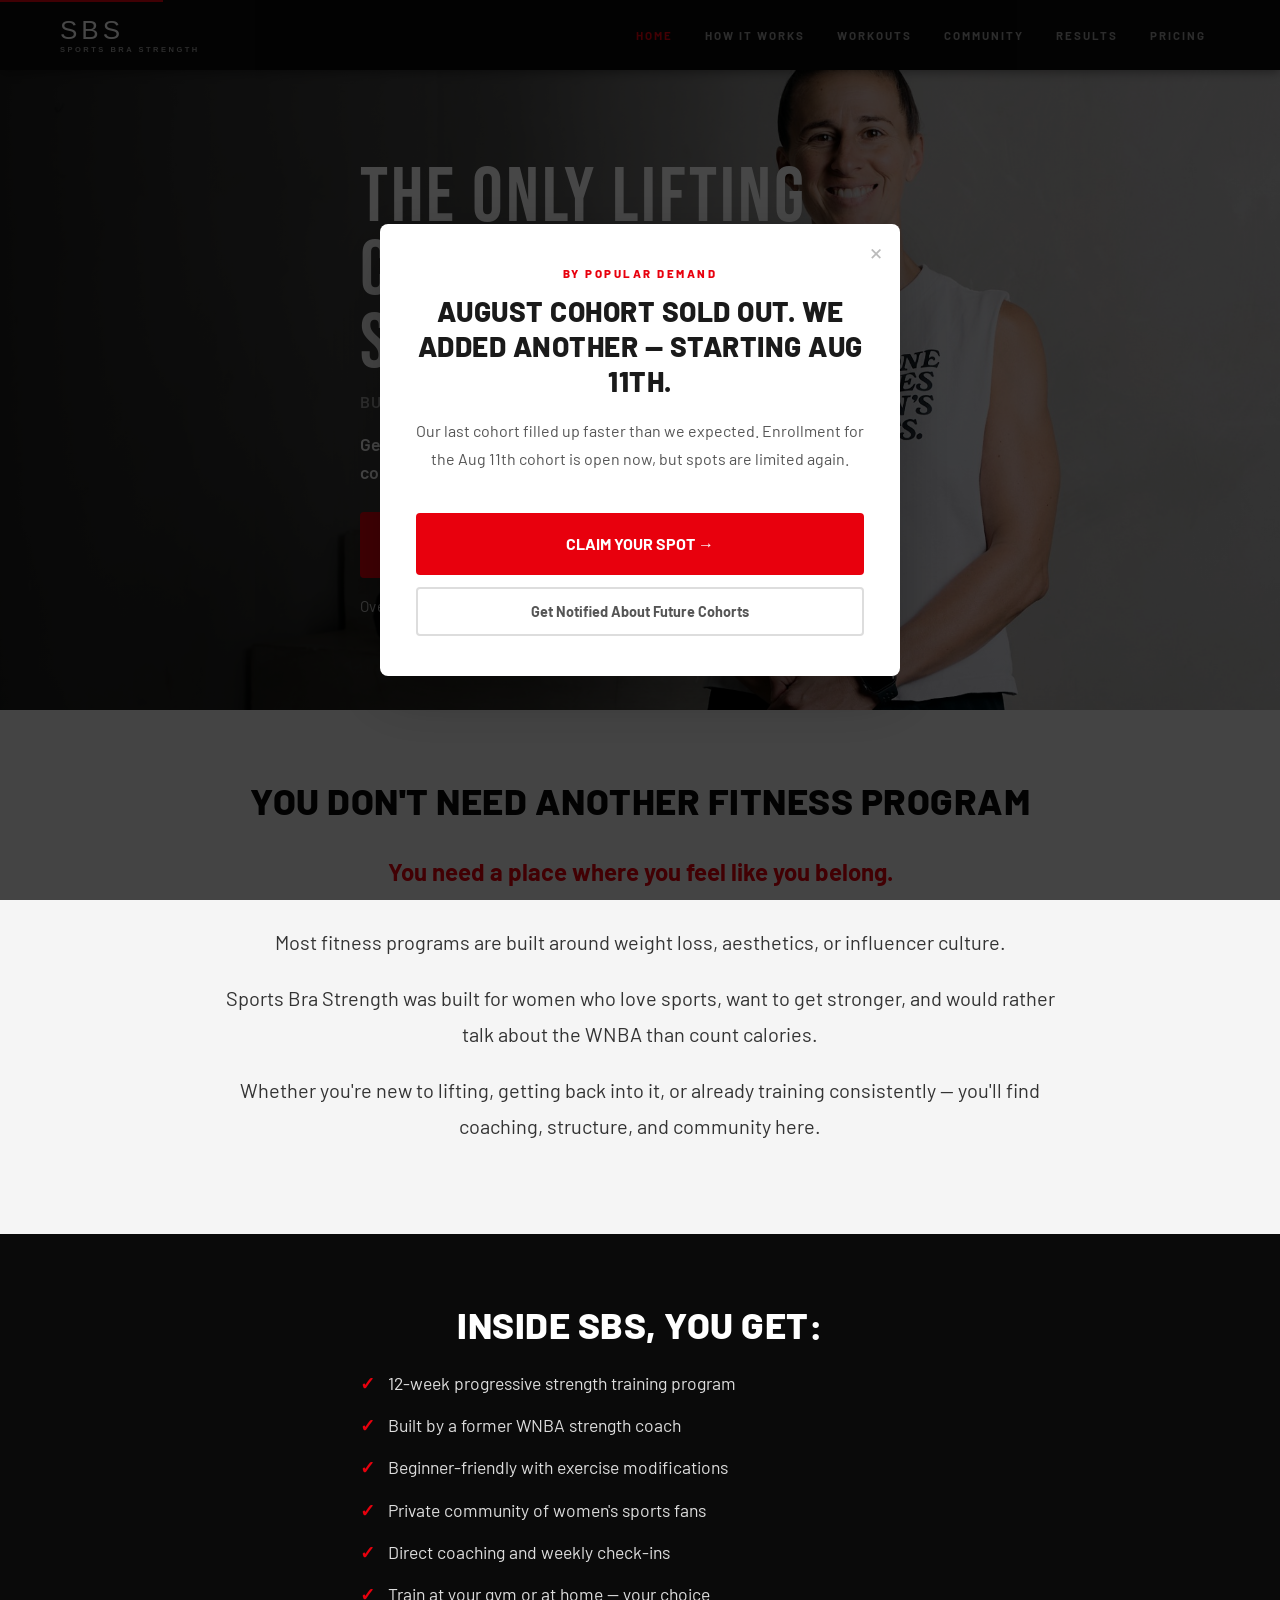
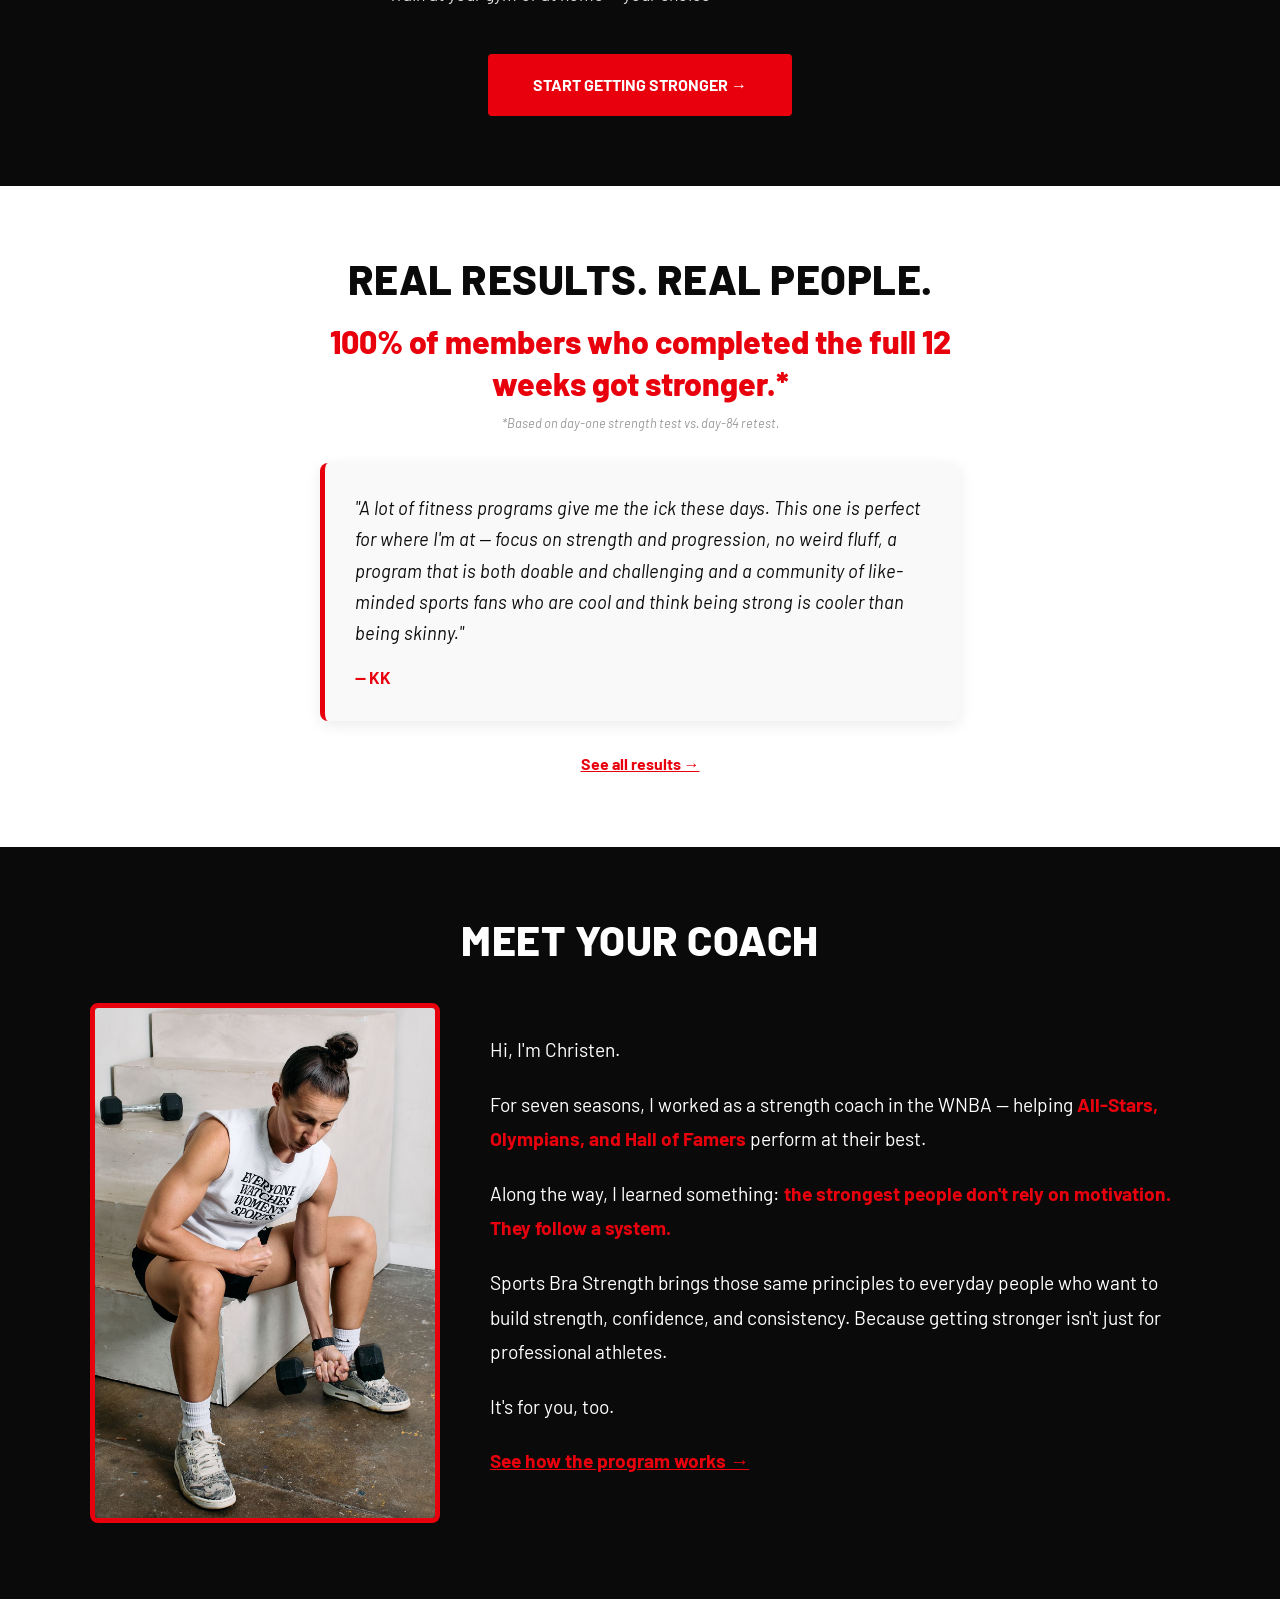
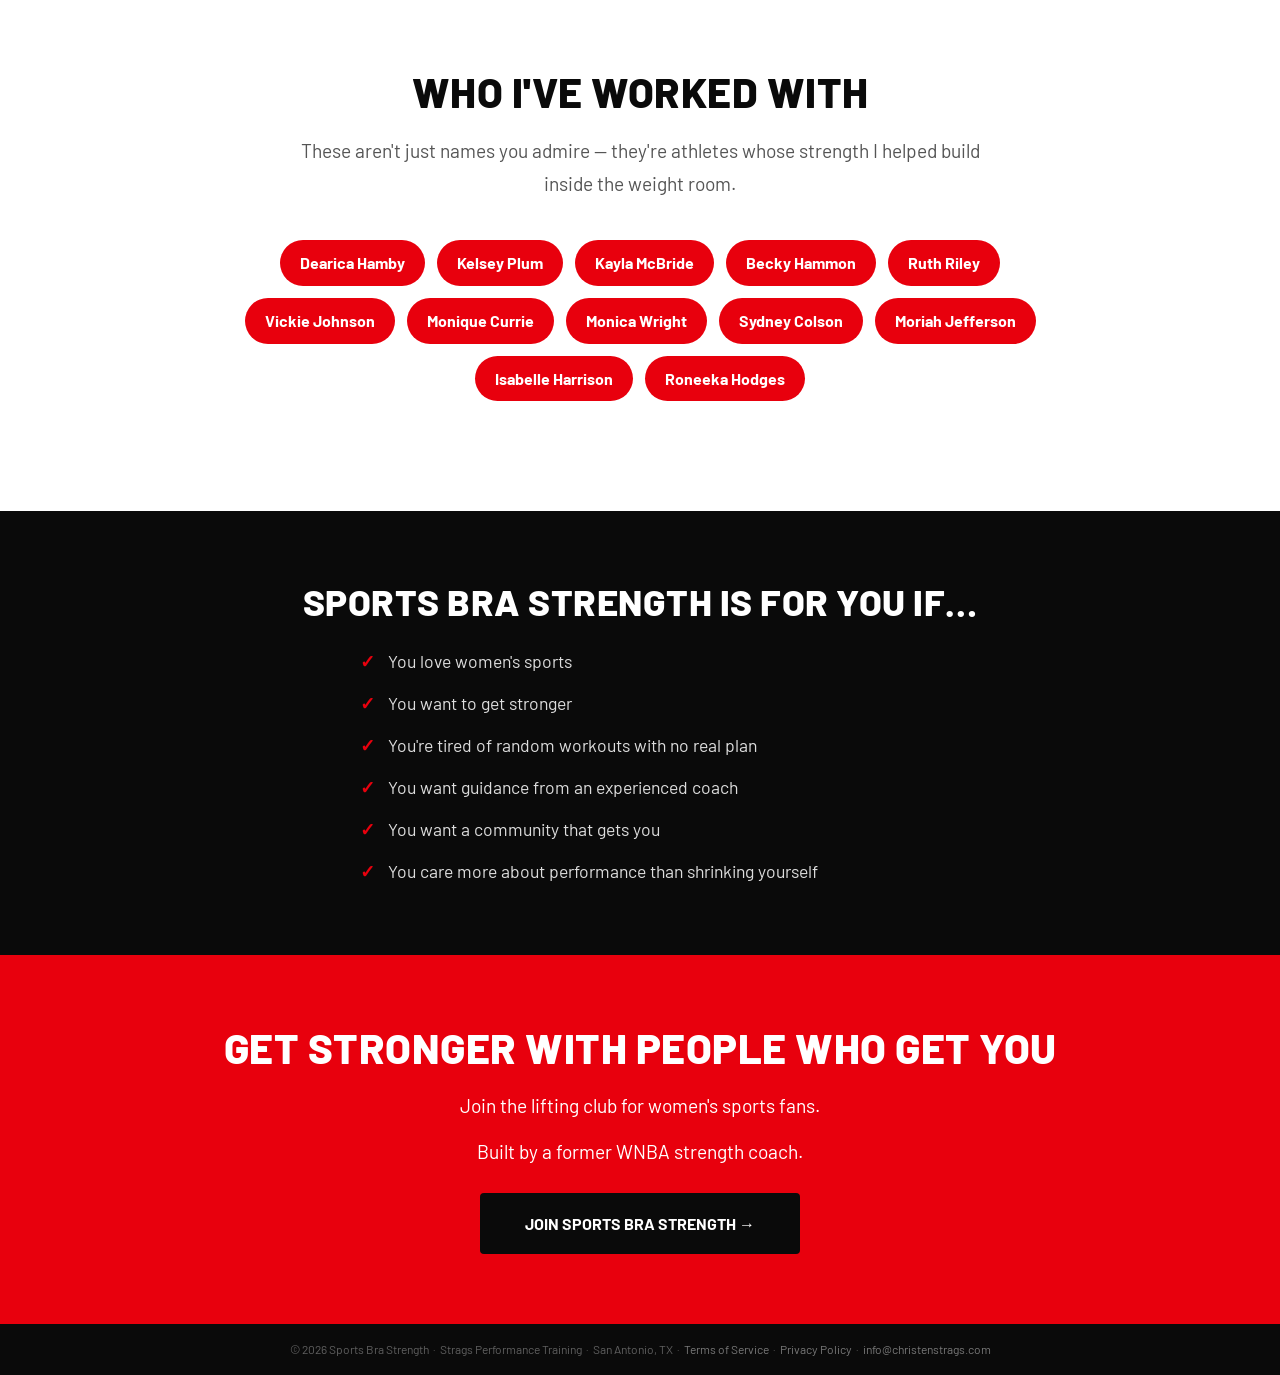
==== index.html @ 2b9d4c32 "Rework hero as full-bleed image overlay Swap the hero photo to the arms-crossed shot and rebuild the" ====
<!DOCTYPE html>
<html lang="en">

<head>
<meta charset="UTF-8">
<meta name="viewport" content="width=device-width, initial-scale=1.0">

<!-- Primary Meta Tags -->
<title>Sports Bra Strength | Strength Training for Women's Sports Fans</title>
<meta name="title" content="Sports Bra Strength | Strength Training for Women's Sports Fans">
<meta name="description" content="Get stronger like your favorite female athletes. The only lifting club for women's sports fans, built by a former WNBA strength coach. Feel stronger, more confident, and more athletic in 12 weeks.">
<meta name="keywords" content="WNBA fan lifting group, WNBA weightlifting, WNBA strength training, women's sports fans fitness, strength training for women, female athlete training, lifting club women's sports">
<meta name="author" content="Christen Strags">

<!-- Open Graph / Facebook -->
<meta property="og:type" content="website">
<meta property="og:url" content="https://www.sportsbrastrength.com/">
<meta property="og:title" content="Get Strong Like Your Favorite Female Athletes">
<meta property="og:description" content="The lifting club for WNBA fans, Unrivaled fans, PWHL fans, NWSL fans, and women's sports fans. Built by a former WNBA Strength Coach.">
<meta property="og:image" content="https://www.sportsbrastrength.com/sbs-social-preview.png">
<meta property="og:image:width" content="1200">
<meta property="og:image:height" content="630">

<!-- Twitter -->
<meta name="twitter:card" content="summary_large_image">
<meta name="twitter:url" content="https://www.sportsbrastrength.com/">
<meta name="twitter:title" content="Sports Bra Strength | Strength Training for Women's Sports Fans">
<meta name="twitter:description" content="The lifting club for women's sports fans who want to get strong — not smaller. Built by a former WNBA strength coach.">
<meta name="twitter:image" content="https://www.sportsbrastrength.com/sbs-social-preview.png">

<!-- Canonical URL -->
<link rel="canonical" href="https://www.sportsbrastrength.com/">

<!-- Crawl directive -->
<meta name="robots" content="index, follow">

<!-- Preconnect for performance -->
<link rel="preconnect" href="https://www.googletagmanager.com">
<link rel="preconnect" href="https://www.google-analytics.com">

<!-- Shared stylesheet -->
<link rel="stylesheet" href="style.css">

<!-- Google Analytics -->
<script async src="https://www.googletagmanager.com/gtag/js?id=G-JP5S0KCR9F"></script>
<script>
  window.dataLayer = window.dataLayer || [];
  function gtag(){dataLayer.push(arguments);}
  gtag('js', new Date());
  gtag('config', 'G-JP5S0KCR9F');
</script>

<!-- Structured Data -->
<script type="application/ld+json">
{
  "@context": "https://schema.org",
  "@type": "ProfessionalService",
  "name": "Sports Bra Strength",
  "description": "12-week strength training program for women's sports fans built by former WNBA strength coach Christen Strags.",
  "url": "https://www.sportsbrastrength.com",
  "logo": "https://www.sportsbrastrength.com/sbs-social-preview.png",
  "email": "info@christenstrags.com",
  "founder": {
    "@type": "Person",
    "name": "Christen Strags",
    "jobTitle": "Former WNBA Strength and Conditioning Coach",
    "description": "Christen Strags spent 7 seasons as a WNBA strength coach, training 15+ All-Stars, 7 Olympians, and 2 Hall of Famers."
  }
}
</script>
</head>

<body>

<!-- Skip to main content for keyboard users -->
<a href="#main-content" class="skip-link">Skip to main content</a>

<!-- NAVIGATION -->
<nav class="site-nav" role="navigation" aria-label="Main navigation">
  <div class="nav-container">
    <a href="index.html" class="nav-logo-text"><span class="nav-logo-sbs">SBS</span><span class="nav-logo-full">Sports Bra Strength</span></a>
    <button class="nav-toggle" aria-expanded="false" aria-controls="nav-menu" aria-label="Toggle navigation menu">
      <span></span>
      <span></span>
      <span></span>
    </button>
    <ul class="nav-links" id="nav-menu" role="list">
      <li><a href="index.html" class="active" aria-current="page">Home</a></li>
      <li><a href="about.html">How It Works</a></li>
      <li><a href="workouts.html">Workouts</a></li>
      <li><a href="community.html">Community</a></li>
      <li><a href="results.html">Results</a></li>
      <li><a href="pricing.html">Pricing</a></li>
    </ul>
  </div>
</nav>

<!-- HERO -->
<header class="hero" role="banner">
  <img src="hero-arms-crossed.jpg" alt="Athlete training with Sports Bra Strength" class="hero-bg-image">
  <div class="hero-scrim"></div>
  <div class="hero-inner">
    <h1 class="hero-title">The only lifting club for women's sports fans.</h1>
    <p class="hero-byline">Built by a former WNBA strength coach.</p>
    <p class="hero-subtitle">Get stronger with a proven 12-week program, direct coaching, and a community that loves women's sports as much as you do.</p>
    <div class="hero-ctas">
      <a href="pricing.html" class="cta-button" aria-label="Join Sports Bra Strength — see membership options">Join the Club →</a>
      <a href="about.html" class="cta-button cta-ghost" aria-label="See how Sports Bra Strength works">See How It Works</a>
    </div>
    <p class="hero-trust">Over 130 members and counting. Beginners welcome.</p>
  </div>
</header>

<!-- Main Content -->
<main id="main-content">

<!-- PROBLEM SECTION -->
<section class="problem-section problem-section--light" aria-labelledby="problem-heading">
  <h2 id="problem-heading">You Don't Need Another Fitness Program</h2>
  <p class="big">You need a place where you feel like you belong.</p>
  <p>Most fitness programs are built around weight loss, aesthetics, or influencer culture.</p>
  <p>Sports Bra Strength was built for women who love sports, want to get stronger, and would rather talk about the WNBA than count calories.</p>
  <p>Whether you're new to lifting, getting back into it, or already training consistently — you'll find coaching, structure, and community here.</p>
</section>

<!-- WHAT MAKES IT DIFFERENT -->
<section class="problem-section" aria-labelledby="different-heading">
  <h2 id="different-heading">Inside SBS, you get:</h2>
  <ul style="list-style:none; padding:0; margin:0 auto 36px; max-width:560px; text-align:left; display:flex; flex-direction:column; gap:14px;">
    <li style="font-size:1.1rem; color:#ddd; padding-left:28px; position:relative;"><span style="position:absolute; left:0; color:#E8000D; font-weight:700;">✓</span> 12-week progressive strength training program</li>
    <li style="font-size:1.1rem; color:#ddd; padding-left:28px; position:relative;"><span style="position:absolute; left:0; color:#E8000D; font-weight:700;">✓</span> Built by a former WNBA strength coach</li>
    <li style="font-size:1.1rem; color:#ddd; padding-left:28px; position:relative;"><span style="position:absolute; left:0; color:#E8000D; font-weight:700;">✓</span> Beginner-friendly with exercise modifications</li>
    <li style="font-size:1.1rem; color:#ddd; padding-left:28px; position:relative;"><span style="position:absolute; left:0; color:#E8000D; font-weight:700;">✓</span> Private community of women's sports fans</li>
    <li style="font-size:1.1rem; color:#ddd; padding-left:28px; position:relative;"><span style="position:absolute; left:0; color:#E8000D; font-weight:700;">✓</span> Direct coaching and weekly check-ins</li>
    <li style="font-size:1.1rem; color:#ddd; padding-left:28px; position:relative;"><span style="position:absolute; left:0; color:#E8000D; font-weight:700;">✓</span> Train at your gym or at home — your choice</li>
  </ul>
  <a href="pricing.html" class="cta-button" aria-label="Start getting stronger with Sports Bra Strength">Start Getting Stronger →</a>
</section>

<!-- PR NUMBERS PROOF -->
<section class="proof-section proof-section--light" aria-labelledby="proof-heading">
  <h2 id="proof-heading">Real Results. Real People.</h2>
  <p style="font-size:clamp(1.35rem,3vw,2rem); font-weight:800; color:#E8000D; line-height:1.3; max-width:680px; margin:0 auto 8px;">100% of members who completed the full 12 weeks got stronger.*</p>
  <p style="font-size:0.8rem; color:#999; font-style:italic; margin-bottom:30px;">*Based on day-one strength test vs. day-84 retest.</p>

  <div class="testimonial-card" style="max-width:640px; margin: 0 auto; text-align:left;">
    <p>"A lot of fitness programs give me the ick these days. This one is perfect for where I'm at — focus on strength and progression, no weird fluff, a program that is both doable and challenging and a community of like-minded sports fans who are cool and think being strong is cooler than being skinny."</p>
    <span class="author">— KK</span>
  </div>

  <p style="margin-top: 30px;"><a href="results.html" class="text-link">See all results →</a></p>
</section>

<!-- CREDIBILITY -->
<section class="credibility" aria-labelledby="credibility-heading">
  <h2 id="credibility-heading">Meet Your Coach</h2>
  <div class="credibility-content">
    <div>
      <img
        src="coach-dumbbell-row.jpg"
        alt="Christen Strags, former WNBA Strength Coach, training with dumbbells"
        class="credibility-image"
        loading="lazy">
    </div>
    <div>
      <p class="credibility-text">Hi, I'm Christen.</p>
      <p class="credibility-text">For seven seasons, I worked as a strength coach in the WNBA — helping <strong>All-Stars, Olympians, and Hall of Famers</strong> perform at their best.</p>
      <p class="credibility-text">Along the way, I learned something: <strong>the strongest people don't rely on motivation. They follow a system.</strong></p>
      <p class="credibility-text">Sports Bra Strength brings those same principles to everyday people who want to build strength, confidence, and consistency. Because getting stronger isn't just for professional athletes.</p>
      <p class="credibility-text">It's for you, too.</p>
      <p class="credibility-text"><a href="about.html" class="text-link">See how the program works →</a></p>
    </div>
  </div>
</section>


<section class="athletes-section" aria-labelledby="athletes-heading">
  <h2 id="athletes-heading">Who I've Worked With</h2>
  <p class="lead">These aren't just names you admire — they're athletes whose strength I helped build inside the weight room.</p>
  <div class="athletes-list" role="list">
    <span class="athlete-tag" role="listitem">Dearica Hamby</span>
    <span class="athlete-tag" role="listitem">Kelsey Plum</span>
    <span class="athlete-tag" role="listitem">Kayla McBride</span>
    <span class="athlete-tag" role="listitem">Becky Hammon</span>
    <span class="athlete-tag" role="listitem">Ruth Riley</span>
    <span class="athlete-tag" role="listitem">Vickie Johnson</span>
    <span class="athlete-tag" role="listitem">Monique Currie</span>
    <span class="athlete-tag" role="listitem">Monica Wright</span>
    <span class="athlete-tag" role="listitem">Sydney Colson</span>
    <span class="athlete-tag" role="listitem">Moriah Jefferson</span>
    <span class="athlete-tag" role="listitem">Isabelle Harrison</span>
    <span class="athlete-tag" role="listitem">Roneeka Hodges</span>
  </div>
</section>


</main>

<!-- IS FOR YOU IF -->
<section class="problem-section" aria-labelledby="foryou-heading">
  <h2 id="foryou-heading">Sports Bra Strength Is For You If…</h2>
  <ul style="list-style:none; padding:0; margin:0 auto; max-width:560px; text-align:left; display:flex; flex-direction:column; gap:14px;">
    <li style="font-size:1.1rem; color:#ddd; padding-left:28px; position:relative;"><span style="position:absolute; left:0; color:#E8000D; font-weight:700;">✓</span> You love women's sports</li>
    <li style="font-size:1.1rem; color:#ddd; padding-left:28px; position:relative;"><span style="position:absolute; left:0; color:#E8000D; font-weight:700;">✓</span> You want to get stronger</li>
    <li style="font-size:1.1rem; color:#ddd; padding-left:28px; position:relative;"><span style="position:absolute; left:0; color:#E8000D; font-weight:700;">✓</span> You're tired of random workouts with no real plan</li>
    <li style="font-size:1.1rem; color:#ddd; padding-left:28px; position:relative;"><span style="position:absolute; left:0; color:#E8000D; font-weight:700;">✓</span> You want guidance from an experienced coach</li>
    <li style="font-size:1.1rem; color:#ddd; padding-left:28px; position:relative;"><span style="position:absolute; left:0; color:#E8000D; font-weight:700;">✓</span> You want a community that gets you</li>
    <li style="font-size:1.1rem; color:#ddd; padding-left:28px; position:relative;"><span style="position:absolute; left:0; color:#E8000D; font-weight:700;">✓</span> You care more about performance than shrinking yourself</li>
  </ul>
</section>

<!-- FOOTER CTA -->
<footer class="footer-cta" role="contentinfo">
  <h2>Get Stronger With People Who Get You</h2>
  <p>Join the lifting club for women's sports fans.</p>
  <p>Built by a former WNBA strength coach.</p>
  <div class="cta-group">
    <a href="pricing.html" class="cta-button" onclick="gtag('event','click',{event_category:'Button', event_label:'Footer CTA - Home'});" aria-label="See pricing and join Sports Bra Strength">Join Sports Bra Strength →</a>
  </div>
</footer>
<div style="background:#0a0a0a;text-align:center;padding:16px 48px;font-size:12px;color:rgba(255,255,255,0.35);">
  <p>© 2026 Sports Bra Strength &nbsp;·&nbsp; Strags Performance Training &nbsp;·&nbsp; San Antonio, TX &nbsp;·&nbsp; <a href="terms.html" style="color:rgba(255,255,255,0.45);text-decoration:none;">Terms of Service</a> &nbsp;·&nbsp; <a href="privacy.html" style="color:rgba(255,255,255,0.45);text-decoration:none;">Privacy Policy</a> &nbsp;·&nbsp; <a href="mailto:info@christenstrags.com" style="color:rgba(255,255,255,0.45);text-decoration:none;">info@christenstrags.com</a></p>
</div>

<!-- ANNOUNCEMENT MODAL -->
<div id="announce-modal" style="display:none; position:fixed; inset:0; background:rgba(0,0,0,0.72); z-index:1000; align-items:center; justify-content:center; padding:20px;" role="dialog" aria-modal="true" aria-labelledby="modal-headline">
  <div style="background:white; border-radius:8px; max-width:520px; width:100%; padding:40px 36px; position:relative; text-align:center; box-shadow:0 20px 60px rgba(0,0,0,0.3);">
    <button id="modal-close" aria-label="Close announcement" style="position:absolute; top:14px; right:18px; background:none; border:none; font-size:1.8rem; cursor:pointer; color:#bbb; line-height:1; font-family:'Barlow',sans-serif;">×</button>

    <p style="font-size:0.72rem; font-weight:800; text-transform:uppercase; letter-spacing:2.5px; color:#E8000D; margin-bottom:12px;">By Popular Demand</p>
    <h2 id="modal-headline" style="font-family:'Barlow',sans-serif; font-size:clamp(1.3rem,4vw,1.75rem); font-weight:800; color:#1a1a1a; line-height:1.25; margin-bottom:18px; text-transform:uppercase; letter-spacing:0.5px;">August Cohort Sold Out. We Added Another — Starting Aug 11th.</h2>
    <p style="font-size:1rem; color:#555; line-height:1.75; margin-bottom:30px;">Our last cohort filled up faster than we expected. Enrollment for the Aug 11th cohort is open now, but spots are limited again.</p>

    <div style="display:flex; flex-direction:column; gap:12px;">
      <a href="pricing.html" class="cta-button" style="display:block; text-align:center;">Claim Your Spot →</a>
      <button id="modal-email-toggle" style="background:none; border:2px solid #ddd; color:#555; font-weight:700; font-size:0.9rem; padding:14px; border-radius:4px; cursor:pointer; font-family:'Barlow',sans-serif; transition:border-color 0.2s;">Get Notified About Future Cohorts</button>
    </div>

    <div id="modal-email-form" style="display:none; margin-top:16px;">
      <div id="mlb2-41867525">
        <div class="row-form">
          <form id="modal-ml-form" action="https://assets.mailerlite.com/jsonp/1979797/forms/188674885215585415/subscribe" method="post" style="display:flex; flex-direction:column; gap:10px;">
            <input type="email" name="fields[email]" placeholder="your@email.com" required autocomplete="email" style="width:100%; padding:12px 16px; border:2px solid #ddd; border-radius:4px; font-size:1rem; font-family:'Barlow',sans-serif; outline:none; box-sizing:border-box;">
            <label style="display:flex; align-items:flex-start; gap:8px; text-align:left; cursor:pointer;">
              <input type="checkbox" required style="margin-top:3px; flex-shrink:0; accent-color:#E8000D;">
              <span style="font-size:0.75rem; color:#aaa; line-height:1.5;">I agree to receive occasional marketing emails and updates from Christen Strags and Strags Performance Training. I understand I can unsubscribe at any time.</span>
            </label>
            <button type="submit" style="background:#E8000D; color:white; font-weight:700; padding:13px 20px; border:none; border-radius:4px; cursor:pointer; font-family:'Barlow',sans-serif; font-size:0.95rem; width:100%;">Send It</button>
            <input type="hidden" name="ml-submit" value="1">
            <input type="hidden" name="anticsrf" value="true">
          </form>
          <p style="font-size:0.75rem; color:#aaa; margin-top:8px;">No spam. Just a heads-up when the next cohort opens.</p>
        </div>
      </div>
    </div>
  </div>
</div>

<script>
// Mobile nav toggle
document.addEventListener('DOMContentLoaded', function() {
  const toggle = document.querySelector('.nav-toggle');
  const menu = document.getElementById('nav-menu');
  if (toggle && menu) {
    toggle.addEventListener('click', function() {
      const expanded = toggle.getAttribute('aria-expanded') === 'true';
      toggle.setAttribute('aria-expanded', String(!expanded));
      menu.classList.toggle('open');
    });
  }

  // Announcement modal
  var modal = document.getElementById('announce-modal');
  var closeBtn = document.getElementById('modal-close');
  var emailToggle = document.getElementById('modal-email-toggle');
  var emailForm = document.getElementById('modal-email-form');

  if (!localStorage.getItem('aug11-cohort-dismissed')) {
    var modalShown = false;
    window.addEventListener('scroll', function() {
      if (modalShown) return;
      var scrolled = window.scrollY / (document.body.scrollHeight - window.innerHeight);
      if (scrolled >= 0.6) {
        modalShown = true;
        modal.style.display = 'flex';
      }
    });
  }

  function dismissModal() {
    modal.style.display = 'none';
    localStorage.setItem('aug11-cohort-dismissed', '1');
  }

  closeBtn.addEventListener('click', dismissModal);
  modal.addEventListener('click', function(e) { if (e.target === modal) dismissModal(); });
  document.addEventListener('keydown', function(e) { if (e.key === 'Escape') dismissModal(); });
  emailToggle.addEventListener('click', function() {
    emailForm.style.display = 'block';
    emailToggle.style.display = 'none';
  });
});
</script>

<!-- SUCCESS POPUP -->
<div id="success-modal" style="display:none; position:fixed; inset:0; background:rgba(0,0,0,0.72); z-index:2000; align-items:center; justify-content:center; padding:20px;" role="dialog" aria-modal="true" aria-labelledby="success-headline">
  <div style="background:white; border-radius:8px; max-width:420px; width:100%; padding:48px 36px; position:relative; text-align:center; box-shadow:0 20px 60px rgba(0,0,0,0.3);">
    <p style="font-size:2rem; margin-bottom:12px;">🎉</p>
    <h2 id="success-headline" style="font-family:'Barlow',sans-serif; font-size:1.6rem; font-weight:800; color:#1a1a1a; margin-bottom:12px; text-transform:uppercase;">You're on the list!</h2>
    <p style="font-size:1rem; color:#555; line-height:1.75; margin-bottom:28px;">Stay tuned. You'll hear from us when the next cohort opens. We're glad you're here.</p>
    <button onclick="document.getElementById('success-modal').style.display='none';" style="background:#E8000D; color:white; font-weight:700; padding:13px 28px; border:none; border-radius:4px; cursor:pointer; font-family:'Barlow',sans-serif; font-size:0.95rem;">Got it!</button>
  </div>
</div>

<script>
document.addEventListener('DOMContentLoaded', function() {
  var form = document.getElementById('modal-ml-form');
  if (form) {
    form.addEventListener('submit', function(e) {
      e.preventDefault();
      var data = new FormData(form);
      fetch(form.action, { method: 'POST', body: data, mode: 'no-cors' })
        .catch(function() {})
        .finally(function() {
          document.getElementById('announce-modal').style.display = 'none';
          document.getElementById('success-modal').style.display = 'flex';
        });
    });
  }
});
</script>
</body>
</html>
---- style.css ----
/* =============================================
   SPORTS BRA STRENGTH — Shared Stylesheet
   ============================================= */

@import url('https://fonts.googleapis.com/css2?family=Bebas+Neue&family=Barlow:ital,wght@0,400;0,600;0,700;0,800;0,900;1,400;1,700&display=swap');

/* Base Reset */
* { margin: 0; padding: 0; box-sizing: border-box; }
body {
  font-family: 'Barlow', sans-serif;
  line-height: 1.6;
  color: #0a0a0a;
  background: #fff;
}
a { text-decoration: none; }

/* Skip Link */
.skip-link {
  position: absolute;
  top: -40px;
  left: 0;
  background: #E8000D;
  color: #fff;
  padding: 8px;
  font-weight: 700;
  z-index: 200;
}
.skip-link:focus { top: 0; }

/* Focus Styles */
a:focus-visible, button:focus-visible, .faq-question:focus-visible, .buy-button:focus-visible {
  outline: 3px solid #E8000D;
  outline-offset: 3px;
  box-shadow: 0 0 0 6px rgba(0, 0, 0, 0.25);
}
/* Fallback for browsers that don't support :focus-visible */
a:focus, button:focus, .faq-question:focus, .buy-button:focus {
  outline: 3px solid #E8000D;
  outline-offset: 3px;
}

/* Screen reader only */
.sr-only {
  position: absolute;
  width: 1px;
  height: 1px;
  padding: 0;
  margin: -1px;
  overflow: hidden;
  clip: rect(0,0,0,0);
  white-space: nowrap;
  border-width: 0;
}

/* =============================================
   NAVIGATION
   ============================================= */
.site-nav {
  background: #0a0a0a;
  position: sticky;
  top: 0;
  z-index: 100;
  box-shadow: 0 2px 10px rgba(0,0,0,0.4);
}
.nav-container {
  display: flex;
  align-items: center;
  justify-content: space-between;
  max-width: 1200px;
  margin: 0 auto;
  padding: 0 20px;
  height: 70px;
}
.nav-logo-text {
  font-family: Impact, 'Arial Narrow', Arial, sans-serif;
  text-decoration: none;
  flex-shrink: 0;
  display: flex;
  flex-direction: column;
  align-items: flex-start;
  line-height: 1;
  gap: 3px;
}
.nav-logo-sbs {
  font-size: 26px;
  color: #fff;
  letter-spacing: 4px;
  line-height: 1;
  text-transform: uppercase;
}
.nav-logo-full {
  font-size: 7.5px;
  color: rgba(255,255,255,0.6);
  letter-spacing: 2.5px;
  text-transform: uppercase;
  font-weight: 700;
  font-family: Impact, 'Arial Narrow', Arial, sans-serif;
}
.nav-logo-text:hover .nav-logo-sbs { color: #E8000D; }
.nav-logo-text:hover .nav-logo-full { color: rgba(255,255,255,0.9); }
.nav-logo {
  display: flex;
  align-items: center;
  flex-shrink: 0;
}
.nav-logo-img {
  height: 50px;
  width: auto;
}
.nav-links {
  display: flex;
  list-style: none;
  gap: 4px;
  align-items: center;
}
.nav-links li a {
  color: rgba(255,255,255,0.6);
  font-weight: 700;
  padding: 8px 14px;
  border-radius: 4px;
  transition: color 0.2s;
  font-size: 0.72rem;
  letter-spacing: 2px;
  text-transform: uppercase;
  display: block;
}
.nav-links li a:hover,
.nav-links li a.active {
  color: #E8000D;
}
.nav-links li a.nav-cta {
  background: #E8000D;
  color: #fff;
  font-weight: 700;
  padding: 10px 20px;
}
.nav-links li a.nav-cta:hover {
  background: #fff;
  color: #0a0a0a;
}

/* Always-visible Join Now button in nav */
.nav-join-btn {
  background: #E8000D;
  color: #fff;
  font-weight: 700;
  font-size: 0.85rem;
  padding: 8px 16px;
  border-radius: 4px;
  white-space: nowrap;
  flex-shrink: 0;
  transition: all 0.2s;
}
.nav-join-btn:hover {
  background: #fff;
  color: #0a0a0a;
}

/* Hamburger toggle */
.nav-toggle {
  display: none;
  flex-direction: column;
  justify-content: center;
  gap: 5px;
  background: none;
  border: none;
  cursor: pointer;
  padding: 8px;
}
.nav-toggle span {
  display: block;
  width: 24px;
  height: 2px;
  background: #fff;
  border-radius: 2px;
  transition: all 0.3s;
}

/* =============================================
   VIDEO CONTAINER
   ============================================= */
.hero-image {
  display: block;
  max-width: 700px;
  width: 100%;
  height: auto;
  margin: 0 auto 40px;
  border-radius: 8px;
  object-fit: cover;
}

.hero-stats {
  display: flex;
  justify-content: center;
  align-items: center;
  gap: 16px;
  font-size: 1.15rem;
  font-weight: 700;
  color: #E8000D;
  text-transform: uppercase;
  letter-spacing: 0.5px;
  margin-bottom: 30px;
}
.hero-stats-divider {
  color: rgba(255,255,255,0.4);
  font-weight: 300;
}

/* =============================================
   HERO (Home page)
   ============================================= */
.hero {
  position: relative;
  background: #0a0a0a;
  color: white;
  padding: 48px 20px;
  overflow: hidden;
  display: flex;
  align-items: flex-end;
  min-height: 480px;
}
.hero-bg-image {
  position: absolute;
  inset: 0;
  width: 100%;
  height: 100%;
  object-fit: cover;
  object-position: 70% center;
}
.hero-scrim {
  position: absolute;
  inset: 0;
  background: linear-gradient(0deg, rgba(0,0,0,0.85) 10%, rgba(0,0,0,0.35) 65%, rgba(0,0,0,0.15) 100%);
}
.hero-inner {
  position: relative;
  z-index: 1;
  max-width: 1200px;
  width: 100%;
  margin: 0 auto;
  text-align: left;
}
.hero-ctas {
  display: flex;
  gap: 10px;
  flex-wrap: wrap;
  justify-content: flex-start;
  margin-bottom: 16px;
}
.cta-ghost {
  background: transparent;
  border: 2px solid rgba(255,255,255,0.6);
  color: #fff;
}
.cta-ghost:hover {
  background: #fff;
  color: #0a0a0a;
}
@media (min-width: 769px) {
  .hero { padding: 0 40px; min-height: 640px; align-items: center; }
  .hero-scrim {
    background: linear-gradient(90deg, rgba(0,0,0,0.85) 0%, rgba(0,0,0,0.6) 40%, rgba(0,0,0,0.1) 70%);
  }
  .hero-bg-image { object-position: 75% center; }
  .hero-inner { max-width: 560px; }
}
.hero-title {
  font-family: 'Bebas Neue', sans-serif;
  font-size: clamp(2.2rem, 6vw, 5rem);
  font-weight: 400;
  margin-bottom: 0;
  line-height: 0.95;
  letter-spacing: 3px;
}
.hero-byline {
  font-size: 1rem;
  font-weight: 600;
  color: rgba(255,255,255,0.55);
  letter-spacing: 0.5px;
  margin-top: 8px;
  text-transform: uppercase;
}
.hero-subtitle {
  font-size: 1.1rem;
  margin-top: 16px;
  margin-bottom: 16px;
  line-height: 1.6;
  font-weight: 600;
  max-width: 800px;
}
.cta-button {
  display: inline-block;
  background: #E8000D;
  color: #fff;
  padding: 18px 45px;
  font-weight: 700;
  border-radius: 4px;
  text-transform: uppercase;
  transition: all 0.3s;
  font-size: 1rem;
  margin-top: 10px;
}
.cta-button:hover {
  background: #fff;
  color: #0a0a0a;
  transform: scale(1.05);
}
.hero-trust {
  font-size: 0.95rem;
  color: rgba(255,255,255,0.75);
  margin-top: 14px;
  letter-spacing: 0.3px;
}
.hero-members {
  font-size: 1rem;
  color: #E8000D;
  font-weight: 700;
  letter-spacing: 0.5px;
  text-transform: uppercase;
  margin-bottom: 30px;
}

/* =============================================
   PROOF SECTION
   ============================================= */
.proof-section {
  background: #0a0a0a;
  color: white;
  padding: 70px 20px;
  text-align: center;
}
.proof-section h2 { color: #ffffff; margin-bottom: 20px; }
.proof-lead {
  font-size: 1.1rem;
  color: #aaa;
  margin-bottom: 20px;
  text-transform: uppercase;
  letter-spacing: 1px;
}
.proof-quote {
  font-size: 1.3rem;
  font-style: italic;
  line-height: 1.8;
  color: #ddd;
  max-width: 820px;
  margin: 0 auto 30px;
  border-left: 4px solid #E8000D;
  padding-left: 25px;
  text-align: left;
}
.proof-section--light {
  background: #fff;
  color: #0a0a0a;
}
.proof-section--light h2 { color: #0a0a0a; }
.proof-section--light .proof-lead { color: #555; }
.proof-section--light .stat-card { background: #f5f5f5; }
.proof-section--light .stat-card .stat-lift { color: #666; }
.proof-quote--dark {
  color: #333;
  border-left-color: #E8000D;
}
.guarantee-callout {
  margin-top: 10px;
}
.guarantee-callout .text-link {
  color: #E8000D;
}

/* =============================================
   TEST / RETEST SECTION
   ============================================= */
.test-retest-section {
  background: #f5f5f5;
  padding: 70px 20px;
  color: #0a0a0a;
}
.test-retest-section h2 { color: #0a0a0a; margin-bottom: 30px; }
.test-retest-section .methodology-text { color: #333; }
.test-retest-content {
  max-width: 900px;
  margin: 0 auto;
}
.methodology-text {
  font-size: 1.25rem;
  line-height: 1.8;
  color: #333;
  max-width: 800px;
  margin: 0 auto 20px;
  text-align: center;
}
.methodology-steps {
  display: grid;
  grid-template-columns: repeat(auto-fit, minmax(240px, 1fr));
  gap: 30px;
  margin-top: 50px;
}
.methodology-step {
  display: flex;
  gap: 20px;
  align-items: flex-start;
  background: white;
  padding: 25px;
  border-radius: 8px;
  box-shadow: 0 2px 10px rgba(0,0,0,0.06);
}
.step-number {
  font-size: 2.5rem;
  font-weight: 900;
  color: #E8000D;
  line-height: 1;
  flex-shrink: 0;
}
.methodology-step strong {
  display: block;
  font-size: 1.1rem;
  color: #0a0a0a;
  margin-bottom: 8px;
}
.methodology-step p {
  font-size: 1rem;
  color: #555;
  line-height: 1.6;
  margin: 0;
}

.methodology-step p + p {
  margin-top: 10px;
}

.hiw-steps {
  grid-template-columns: 1fr;
  max-width: 700px;
  margin: 50px auto 0;
  gap: 0;
}

.hiw-steps .methodology-step {
  background: none;
  box-shadow: none;
  border-top: 1px solid #e5e0d8;
  border-radius: 0;
  padding: 32px 0;
}

.hiw-steps .methodology-step:last-child {
  border-bottom: 1px solid #e5e0d8;
}

/* =============================================
   GUARANTEE SECTION
   ============================================= */
.guarantee-section {
  background: #0a0a0a;
  color: white;
  padding: 70px 20px;
  text-align: center;
}
.guarantee-section h2 { color: white; margin-bottom: 30px; }
.guarantee-box {
  background: rgba(255,255,255,0.12);
  border: 2px solid rgba(255,255,255,0.3);
  border-radius: 8px;
  padding: 40px;
  max-width: 700px;
  margin: 0 auto;
}
.guarantee-box p {
  font-size: 1.35rem;
  line-height: 1.8;
  margin-bottom: 15px;
}
.guarantee-box p:last-child { margin-bottom: 0; }

/* =============================================
   APP SCREENSHOTS
   ============================================= */
.app-screenshots-section {
  background: #141414;
  padding: 70px 20px;
  color: white;
}
.app-screenshots-section h2 { color: white; margin-bottom: 15px; }
.app-screenshots-section .subtitle {
  text-align: center;
  color: #ccc;
  font-size: 1.1rem;
  max-width: 600px;
  margin: 0 auto 40px;
}
.screenshots-grid {
  display: grid;
  grid-template-columns: repeat(auto-fit, minmax(260px, 1fr));
  gap: 20px;
  max-width: 1200px;
  margin: 0 auto;
}
.screenshot-card {
  background: #141414;
  border-radius: 8px;
  overflow: hidden;
  margin: 0;
}
.screenshot-card img {
  width: 100%;
  height: auto;
  display: block;
}

/* =============================================
   EMAIL CAPTURE
   ============================================= */
.email-capture-section {
  background: #f5f5f5;
  padding: 70px 20px;
  text-align: center;
}
.email-capture-section h2 { color: #0a0a0a; margin-bottom: 15px; }
.email-capture-section p {
  font-size: 1.15rem;
  color: #555;
  max-width: 500px;
  margin: 0 auto 30px;
  line-height: 1.7;
}
.email-capture-form {
  display: flex;
  gap: 10px;
  max-width: 500px;
  margin: 0 auto;
  flex-wrap: wrap;
  justify-content: center;
}
.email-capture-form input[type="email"] {
  flex: 1;
  min-width: 240px;
  padding: 14px 18px;
  font-size: 1rem;
  border: 2px solid #ddd;
  border-radius: 4px;
  outline: none;
}
.email-capture-form input[type="email"]:focus {
  border-color: #E8000D;
}
.email-capture-form button {
  background: #E8000D;
  color: #fff;
  font-weight: 700;
  font-size: 1rem;
  padding: 14px 24px;
  border: none;
  border-radius: 4px;
  cursor: pointer;
  transition: all 0.2s;
  white-space: nowrap;
}
.email-capture-form button:hover {
  background: #141414;
  color: white;
}
.email-capture-form button:focus {
  outline: 3px solid #E8000D;
  outline-offset: 2px;
}

/* =============================================
   COMMUNITY POSTS SECTION (sneakers + sports talk)
   ============================================= */
.community-posts-section {
  background: #141414;
  padding: 70px 20px 120px;
  text-align: center;
}
.community-posts-section h2 { color: white; margin-bottom: 10px; }
.community-posts-section .subtitle { color: rgba(255,255,255,0.85); }
.chat-mosaic {
  columns: 4;
  column-gap: 12px;
  max-width: 1350px;
  margin: 40px auto 0;
  padding: 0 20px;
}
.chat-mosaic figure {
  break-inside: avoid;
  margin: 0 0 10px 0;
  border-radius: 8px;
  overflow: hidden;
  background: #f5f5f5;
  border: 2px solid rgba(255,255,255,0.25);
}
.chat-mosaic figure img {
  width: 100%;
  height: auto;
  display: block;
}

/* =============================================
   PAGE HEADER (inner pages)
   ============================================= */
.page-header {
  background: #0a0a0a;
  color: white;
  text-align: center;
  padding: 70px 20px 60px;
}
.page-header h1 {
  font-family: 'Bebas Neue', sans-serif;
  font-size: clamp(3rem, 8vw, 5.5rem);
  font-weight: 400;
  margin-bottom: 14px;
  line-height: 0.95;
  letter-spacing: 3px;
}
.page-header p {
  font-size: 1.15rem;
  font-weight: 600;
  opacity: 0.9;
  max-width: 620px;
  margin: 0 auto;
  line-height: 1.6;
}

/* =============================================
   SHARED SECTION STYLES
   ============================================= */
.section { padding: 60px 20px; max-width: 1200px; margin: 0 auto; }
h2 {
  font-family: 'Barlow', sans-serif;
  font-size: clamp(1.8rem, 3.5vw, 2.6rem);
  margin-bottom: 30px;
  font-weight: 800;
  text-transform: uppercase;
  letter-spacing: 0.5px;
  line-height: 1.1;
  text-align: center;
}
.section-dark { background: #0a0a0a; color: white; }
.section-dark h2 { color: #ffffff; }
.section-accent { background: #f5f5f5; }

/* =============================================
   MINI CREDIBILITY (Home page)
   ============================================= */
.mini-credibility {
  background: #0a0a0a;
  color: white;
  padding: 70px 20px;
  text-align: center;
}
.mini-credibility h2 { color: #ffffff; margin-bottom: 40px; }
.mini-cred-content {
  display: grid;
  grid-template-columns: auto 1fr;
  gap: 50px;
  max-width: 950px;
  margin: 0 auto;
  align-items: center;
  text-align: left;
}
.mini-cred-photo {
  width: 200px;
  height: 200px;
  object-fit: cover;
  border-radius: 50%;
  border: 4px solid #E8000D;
  flex-shrink: 0;
}
.mini-cred-text p {
  font-size: 1.2rem;
  line-height: 1.8;
  margin-bottom: 16px;
  color: #ccc;
}
.mini-cred-text strong { color: #E8000D; }
.mini-credibility .text-link { color: #E8000D; }

/* =============================================
   COMMUNITY TEASER (Home page)
   ============================================= */
.community-teaser {
  background: white;
  color: #0a0a0a;
  padding: 70px 20px;
  text-align: center;
}
.community-teaser h2 { color: white; margin-bottom: 15px; }
.community-teaser p {
  font-size: 1.15rem;
  color: rgba(255,255,255,0.85);
  max-width: 620px;
  margin: 0 auto 35px;
  line-height: 1.7;
}

.text-link {
  color: #E8000D;
  font-weight: 700;
  text-decoration: underline;
  transition: color 0.2s;
}
.text-link:hover { color: #0a0a0a; }

/* =============================================
   PROBLEM SECTION
   ============================================= */
.problem-section {
  padding: 70px 20px;
  background: #0a0a0a;
  color: white;
  text-align: center;
}
.problem-section h2 {
  font-size: 2.3rem;
  margin-bottom: 25px;
  font-weight: 800;
  color: white;
}
.problem-section p {
  font-size: 1.25rem;
  line-height: 1.8;
  max-width: 850px;
  margin: 0 auto 20px;
  color: #ddd;
}
.problem-section .big {
  font-size: 1.5rem;
  font-weight: 700;
  color: #E8000D;
  margin: 30px auto;
}
.problem-section--light {
  background: #f5f5f5;
  color: #0a0a0a;
}
.problem-section--light h2 { color: #0a0a0a; }
.problem-section--light p { color: #333; }
.problem-section--light .big { color: #E8000D; }

/* =============================================
   FULL CREDIBILITY / ABOUT SECTION
   ============================================= */
.credibility {
  background: #0a0a0a;
  color: white;
  padding: 70px 20px;
  text-align: center;
}
.credibility h2 { color: #ffffff; margin-bottom: 40px; }
.credibility-content {
  display: grid;
  grid-template-columns: 1fr 2fr;
  gap: 50px;
  max-width: 1100px;
  margin: 0 auto;
  align-items: center;
  text-align: left;
}
.credibility-image {
  width: 100%;
  border-radius: 8px;
  border: 5px solid #E8000D;
}
.credibility-text {
  font-size: 1.2rem;
  line-height: 1.8;
  margin-bottom: 20px;
}
.credibility-text strong { color: #E8000D; font-weight: 700; }

/* =============================================
   CAREER HIGHLIGHT STATS (About page)
   ============================================= */
.career-highlights {
  background: #f5f5f5;
  padding: 70px 20px;
}
.career-highlights h2 { color: #0a0a0a; margin-bottom: 50px; }
.highlights-grid {
  display: grid;
  grid-template-columns: repeat(auto-fit, minmax(180px, 1fr));
  gap: 25px;
  max-width: 1000px;
  margin: 0 auto;
}
.highlight-stat {
  background: white;
  padding: 35px 20px;
  text-align: center;
  border-radius: 8px;
  border-top: 5px solid #E8000D;
  box-shadow: 0 2px 10px rgba(0,0,0,0.06);
}
.highlight-stat .stat-number {
  font-family: 'Bebas Neue', sans-serif;
  font-size: 3.8rem;
  font-weight: 400;
  color: #E8000D;
  display: block;
  line-height: 1;
  margin-bottom: 10px;
}
.highlight-stat .stat-label {
  font-size: 0.9rem;
  color: #666;
  font-weight: 700;
  text-transform: uppercase;
  letter-spacing: 0.5px;
}

/* Athletes named section */
.athletes-section {
  background: #fff;
  padding: 70px 20px;
  text-align: center;
}
.athletes-section h2 { color: #0a0a0a; margin-bottom: 20px; }
.athletes-section .lead {
  font-size: 1.2rem;
  color: #555;
  max-width: 700px;
  margin: 0 auto 40px;
  line-height: 1.7;
}
.athletes-list {
  display: flex;
  flex-wrap: wrap;
  justify-content: center;
  gap: 12px;
  max-width: 800px;
  margin: 0 auto 40px;
}
.athlete-tag {
  background: #E8000D;
  color: white;
  padding: 10px 20px;
  border-radius: 50px;
  font-weight: 700;
  font-size: 1rem;
}

/* Mission statement */
.mission-section {
  background: #0a0a0a;
  color: white;
  padding: 70px 20px;
  text-align: center;
}
.mission-section h2 { color: #ffffff; margin-bottom: 25px; }
.mission-text {
  font-size: 1.35rem;
  line-height: 1.8;
  max-width: 800px;
  margin: 0 auto 20px;
}

/* =============================================
   WHAT YOU GET / FEATURE CARDS (Program page)
   ============================================= */
.what-you-get-section {
  background: #fff;
  padding: 60px 20px;
}
.what-you-get-grid {
  display: grid;
  grid-template-columns: repeat(auto-fit, minmax(300px, 1fr));
  gap: 30px;
  max-width: 1100px;
  margin: 0 auto;
}
.feature-card {
  background: #f9f9f9;
  padding: 30px;
  border-radius: 8px;
  border-left: 5px solid #E8000D;
  transition: all 0.3s;
}
.feature-card:hover {
  transform: translateY(-3px);
  box-shadow: 0 8px 25px rgba(0,0,0,0.1);
}
.feature-card h3 {
  font-family: 'Bebas Neue', sans-serif;
  color: #E8000D;
  font-size: 1.6rem;
  margin-bottom: 10px;
  font-weight: 400;
  letter-spacing: 1.5px;
}
.feature-card p {
  color: #333;
  font-size: 1.1rem;
  line-height: 1.6;
}

/* =============================================
   INSIDE SBS
   ============================================= */
.inside-sbs { background: #0a0a0a; padding: 60px 20px; color: white; }
.inside-sbs h2 { color: #ffffff; margin-bottom: 15px; }
.inside-sbs .subtitle {
  text-align: center;
  font-size: 1.15rem;
  color: #ccc;
  max-width: 700px;
  margin: 0 auto 30px;
}
.activity-grid {
  display: grid;
  grid-template-columns: repeat(auto-fit, minmax(300px, 1fr));
  gap: 30px;
  max-width: 1200px;
  margin: 0 auto;
}
.activity-card {
  background: #141414;
  border-radius: 8px;
  overflow: hidden;
  box-shadow: 0 4px 15px rgba(0,0,0,0.3);
  transition: all 0.3s;
}
.activity-card:hover {
  transform: translateY(-3px);
  box-shadow: 0 6px 25px rgba(0,0,0,0.4);
}
.activity-card img { width: 100%; height: auto; display: block; }

/* =============================================
   NEXT STEPS
   ============================================= */
.next-steps { background: #fff; padding: 60px 20px; }
.next-steps h2 { margin-bottom: 30px; color: #0a0a0a; }
.next-steps-list {
  max-width: 800px;
  margin: 0 auto;
  font-size: 1.15rem;
  line-height: 2;
}
.next-steps-list p {
  margin-bottom: 15px;
  padding-left: 30px;
  position: relative;
}
.next-steps-list p:before {
  content: "→";
  position: absolute;
  left: 0;
  color: #E8000D;
  font-weight: bold;
  font-size: 1.3rem;
}

/* =============================================
   PRICING
   ============================================= */
.pricing-section { background: #f5f5f5; padding: 60px 20px; }
.pricing-grid {
  display: grid;
  grid-template-columns: repeat(auto-fit, minmax(280px, 1fr));
  gap: 30px;
  margin-top: 40px;
  max-width: 1100px;
  margin-left: auto;
  margin-right: auto;
}
.pricing-card {
  background: white;
  border: 3px solid #E8000D;
  padding: 40px;
  text-align: center;
  transition: all 0.3s;
  border-radius: 8px;
}
.pricing-card:hover {
  transform: translateY(-5px);
  box-shadow: 0 10px 30px rgba(0,0,0,0.15);
}
.pricing-card.featured {
  border-color: #E8000D;
  border-width: 4px;
}
.pricing-badge {
  background: #E8000D;
  color: #fff;
  padding: 10px;
  margin: -40px -40px 20px;
  font-weight: 700;
  text-transform: uppercase;
  letter-spacing: 1px;
  font-size: 0.9rem;
}
.pricing-card h3 {
  font-family: 'Bebas Neue', sans-serif;
  font-size: 2.2rem;
  margin-bottom: 15px;
  color: #E8000D;
  letter-spacing: 2px;
}
.price {
  font-size: 3rem;
  font-weight: 900;
  color: #0a0a0a;
  margin: 20px 0;
}
.price-period { font-size: 1.2rem; color: #666; }
.pricing-subtext {
  color: #E8000D;
  font-weight: 700;
  margin: 15px 0;
  font-size: 1.05rem;
}
.features-list {
  list-style: none;
  margin: 30px 0;
  text-align: left;
}
.features-list li {
  padding: 12px 0;
  border-bottom: 1px solid #eee;
  padding-left: 25px;
  position: relative;
}
.features-list li:before {
  content: "✓";
  position: absolute;
  left: 0;
  color: #E8000D;
  font-weight: bold;
  font-size: 1.2rem;
}
.buy-button {
  display: block;
  margin-top: 30px;
  padding: 15px;
  background: #E8000D;
  color: white;
  font-weight: 700;
  border-radius: 4px;
  transition: all 0.3s;
}
.buy-button:hover { background: #ffffff; color: #0a0a0a; }

/* =============================================
   FAQ ACCORDION
   ============================================= */
.faq-section { background: #fff; padding: 60px 20px; }
.faq-container { max-width: 800px; margin: 40px auto; }
.faq-item {
  margin-bottom: 15px;
  border: 2px solid #eee;
  border-radius: 8px;
  overflow: hidden;
}
.faq-question {
  background: #fff;
  padding: 20px 25px;
  cursor: pointer;
  font-size: 1.2rem;
  font-weight: 700;
  color: #E8000D;
  display: flex;
  justify-content: space-between;
  align-items: center;
  transition: all 0.3s;
  border: none;
  width: 100%;
  text-align: left;
}
.faq-question:hover { background: #f9f9f9; }
.faq-question.active { background: #f5f5f5; }
.faq-icon {
  font-size: 1.5rem;
  font-weight: 700;
  color: #E8000D;
  transition: transform 0.3s;
  flex-shrink: 0;
  margin-left: 10px;
}
.faq-question.active .faq-icon { transform: rotate(45deg); }
.faq-answer {
  max-height: 0;
  overflow: hidden;
  transition: max-height 0.3s ease, padding 0.3s ease;
  padding: 0 25px;
  background: #fff;
}
.faq-answer.active {
  max-height: 500px;
  padding: 20px 25px;
}
.faq-answer p { font-size: 1.05rem; line-height: 1.7; color: #333; }

/* =============================================
   TESTIMONIALS
   ============================================= */
.testimonial {
  background: #141414;
  color: white;
  padding: 60px 40px;
  border-radius: 8px;
  margin: 60px auto;
  max-width: 1100px;
  text-align: center;
}
.testimonial-text {
  font-size: 1.4rem;
  font-style: italic;
  margin-bottom: 20px;
  line-height: 1.7;
  font-weight: 500;
}
.testimonial-author {
  font-weight: 700;
  font-size: 1.2rem;
  color: #E8000D;
  margin-bottom: 30px;
}
.testimonial-photos {
  display: flex;
  flex-wrap: wrap;
  justify-content: center;
  gap: 20px;
  margin: 30px 0;
}
.testimonial-photos img {
  width: 200px;
  height: auto;
  border-radius: 8px;
}
.testimonials-section { background: #fff; padding: 70px 20px; text-align: center; }
.testimonials-grid {
  display: grid;
  grid-template-columns: repeat(auto-fit, minmax(320px, 1fr));
  gap: 35px;
  margin-top: 40px;
  max-width: 1200px;
  margin-left: auto;
  margin-right: auto;
}
.testimonial-card {
  background: #f9f9f9;
  padding: 30px;
  border-left: 5px solid #E8000D;
  box-shadow: 0 4px 15px rgba(0,0,0,0.08);
  border-radius: 8px;
}
.testimonial-card p {
  font-size: 1.15rem;
  font-style: italic;
  line-height: 1.7;
  color: #0a0a0a;
  margin-bottom: 15px;
}
.testimonial-card .author {
  font-weight: 700;
  color: #E8000D;
  font-size: 1.05rem;
  font-style: normal;
}

/* =============================================
   STANDALONE PULL QUOTE
   ============================================= */
.standalone-quote {
  background: #fff;
  padding: 70px 40px;
  text-align: center;
}
.standalone-quote blockquote {
  max-width: 860px;
  margin: 0 auto;
  font-size: 1.45rem;
  font-style: italic;
  line-height: 1.85;
  color: #0a0a0a;
  border: none;
  padding: 0;
}
.standalone-quote blockquote::before {
  content: '\201C';
  display: block;
  font-size: 5rem;
  line-height: 1;
  color: #E8000D;
  margin-bottom: -10px;
  font-style: normal;
}
.standalone-quote .quote-author {
  margin-top: 28px;
  font-weight: 700;
  color: #E8000D;
  font-size: 1.05rem;
  font-style: normal;
}

/* =============================================
   MEMBER INTROS SECTION
   ============================================= */
.member-intros-section {
  background: #0a0a0a;
  padding: 70px 20px;
  text-align: center;
  color: white;
}
.member-intros-section h2 { color: #ffffff; margin-bottom: 40px; }
.intros-grid {
  display: grid;
  grid-template-columns: repeat(4, 1fr);
  gap: 16px;
  max-width: 1500px;
  margin: 0 auto;
  padding: 0 20px;
}
.intro-photo-card {
  border-radius: 8px;
  overflow: hidden;
  background: #141414;
  border: 2px solid rgba(255,255,255,0.15);
}
.intro-photo-card figcaption {
  padding: 10px 12px;
  font-size: 0.8rem;
  font-weight: 700;
  color: #E8000D;
  text-align: center;
  line-height: 1.3;
  text-transform: uppercase;
  letter-spacing: 0.3px;
}
.intro-photo-card img {
  width: 100%;
  display: block;
}

/* =============================================
   MEMBER PHOTOS
   ============================================= */
.whos-training { background: #f5f5f5; padding: 60px 20px; }
.whos-training h2 { margin-bottom: 15px; color: #0a0a0a; }
.whos-training .subtitle {
  text-align: center;
  font-size: 1.15rem;
  color: #666;
  max-width: 700px;
  margin: 0 auto 50px;
}
.members-grid {
  display: grid;
  grid-template-columns: repeat(auto-fit, minmax(280px, 1fr));
  gap: 25px;
  max-width: 1200px;
  margin: 0 auto;
}
.member-card {
  background: white;
  border-radius: 8px;
  overflow: hidden;
  box-shadow: 0 2px 10px rgba(0,0,0,0.08);
  transition: all 0.3s;
}
.member-card:hover {
  transform: translateY(-3px);
  box-shadow: 0 4px 20px rgba(0,0,0,0.12);
}
.member-card img { width: 100%; height: auto; display: block; }

/* =============================================
   FOOTER CTA
   ============================================= */
.footer-cta {
  background: #E8000D;
  color: white;
  text-align: center;
  padding: 70px 20px;
}
.footer-cta h2 { font-family: 'Barlow', sans-serif; font-size: clamp(1.8rem, 3.5vw, 2.6rem); letter-spacing: 0.5px; line-height: 1.1; font-weight: 800; margin-bottom: 20px; color: white; }
.footer-cta p { font-size: 1.2rem; margin-bottom: 15px; line-height: 1.6; }
.footer-cta .big {
  font-size: 1.4rem;
  font-weight: 700;
  margin-top: 20px;
  color: #fff;
}
.footer-cta .cta-button {
  background: #0a0a0a;
  color: #fff;
}
.footer-cta .cta-button:hover {
  background: #fff;
  color: #0a0a0a;
}
.cta-group {
  display: flex;
  gap: 15px;
  justify-content: center;
  flex-wrap: wrap;
  margin-top: 10px;
}

/* =============================================
   STAT CALLOUT CARDS
   ============================================= */
.stat-cards-grid {
  display: grid;
  grid-template-columns: repeat(auto-fit, minmax(220px, 1fr));
  gap: 25px;
  max-width: 900px;
  margin: 30px auto 0;
}
.stat-card {
  background: rgba(255,255,255,0.08);
  border: 2px solid #E8000D;
  border-radius: 8px;
  padding: 30px 20px;
  text-align: center;
}
.stat-card .stat-before {
  font-size: 1.8rem;
  font-weight: 900;
  color: #888;
  display: block;
  line-height: 1;
}
.stat-card .stat-arrow {
  font-size: 1.8rem;
  color: #E8000D;
  display: block;
  margin: 8px 0;
  line-height: 1;
}
.stat-card .stat-after {
  font-size: 2.6rem;
  font-weight: 900;
  color: #E8000D;
  display: block;
  line-height: 1;
  margin-bottom: 14px;
}
.stat-card .stat-lift {
  font-size: 0.9rem;
  color: #ccc;
  text-transform: uppercase;
  letter-spacing: 0.8px;
  font-weight: 600;
}

.stat-card .stat-delta {
  font-size: 0.85rem;
  color: #E8000D;
  font-style: italic;
  margin-top: 4px;
}

/* =============================================
   RESULTS PAGE
   ============================================= */
.results-page {
  max-width: 740px;
  margin: 0 auto;
  padding: 3rem 1.5rem 5rem;
}

.cohort-section {
  margin-bottom: 4rem;
}

.cohort-header {
  display: flex;
  align-items: center;
  gap: 1rem;
  margin-bottom: 1.5rem;
}

.cohort-badge {
  font-size: 0.65rem;
  font-weight: 800;
  letter-spacing: 0.1em;
  text-transform: uppercase;
  background: #E8000D;
  color: #fff;
  padding: 4px 12px;
  border-radius: 2px;
  white-space: nowrap;
}

.cohort-badge.upcoming {
  background: transparent;
  color: #888;
  border: 1px solid #ddd;
}

.cohort-line {
  flex: 1;
  height: 1px;
  background: #e5e0d8;
}

.cohort-headline {
  font-size: 1.35rem;
  font-weight: normal;
  line-height: 1.4;
  margin-bottom: 0.4rem;
  color: #0a0a0a;
}

.cohort-sub {
  font-size: 0.95rem;
  color: #888;
  margin-bottom: 1.75rem;
}

.results-stat-grid {
  display: grid;
  grid-template-columns: repeat(auto-fit, minmax(148px, 1fr));
  gap: 10px;
  margin-bottom: 1.75rem;
}

.results-stat-card {
  background: #fff;
  border: 1px solid #e5e0d8;
  border-top: 3px solid #E8000D;
  border-radius: 4px;
  padding: 1rem 1.1rem;
}

.results-stat-card .rsc-exercise {
  font-size: 0.7rem;
  font-weight: 700;
  text-transform: uppercase;
  letter-spacing: 0.08em;
  color: #888;
  margin-bottom: 0.4rem;
}

.results-stat-card .rsc-numbers {
  font-size: 1.2rem;
  font-weight: 700;
  color: #E8000D;
  margin-bottom: 0.25rem;
}

.results-stat-card .rsc-delta {
  font-size: 0.8rem;
  color: #888;
}

.by-numbers {
  background: #f5f2ed;
  border-radius: 4px;
  padding: 1.5rem;
  margin-bottom: 2rem;
}

.by-numbers-label {
  font-size: 0.65rem;
  font-weight: 800;
  letter-spacing: 0.1em;
  text-transform: uppercase;
  color: #888;
  margin-bottom: 1rem;
}

.bn-row {
  display: flex;
  justify-content: space-between;
  align-items: baseline;
  gap: 1rem;
  font-size: 0.95rem;
  padding: 0.6rem 0;
  border-bottom: 1px solid #e5e0d8;
}

.bn-row:last-child { border-bottom: none; }
.bn-left { color: #555; }
.bn-right { font-weight: bold; color: #0a0a0a; white-space: nowrap; }

.results-quotes-label {
  font-size: 0.65rem;
  font-weight: 800;
  letter-spacing: 0.1em;
  text-transform: uppercase;
  color: #888;
  margin-bottom: 1rem;
}

.results-quote-card {
  background: #fff;
  border: 1px solid #e5e0d8;
  border-left: 3px solid #E8000D;
  border-radius: 0 4px 4px 0;
  padding: 1.2rem 1.4rem;
  margin-bottom: 1rem;
}

.results-quote-card .rqc-text {
  font-size: 1rem;
  color: #0a0a0a;
  line-height: 1.75;
  margin-bottom: 0.6rem;
}

.results-quote-card .rqc-attr {
  font-size: 0.9rem;
  font-weight: 700;
  color: #E8000D;
}

.results-divider {
  border: none;
  border-top: 1px solid #e5e0d8;
  margin: 3rem 0;
}

.results-coming-soon {
  border: 1px dashed #e5e0d8;
  border-radius: 4px;
  padding: 2.5rem;
  text-align: center;
}

.results-coming-soon p:first-child {
  font-size: 1rem;
  color: #0a0a0a;
  margin-bottom: 0.4rem;
}

.results-coming-soon p:last-child {
  font-family: Arial, sans-serif;
  font-size: 0.875rem;
  color: #888;
}

.results-cta-block {
  background: #141414;
  color: #fff;
  border-radius: 6px;
  padding: 2.5rem 2rem;
  text-align: center;
  margin-top: 1rem;
}

.results-cta-block h2 {
  font-size: 1.4rem;
  font-weight: normal;
  margin-bottom: 0.6rem;
}

.results-cta-block p {
  font-family: Arial, sans-serif;
  font-size: 0.9rem;
  color: rgba(255,255,255,0.75);
  margin-bottom: 1.5rem;
}

.results-cta-block .cta-button {
  background: #E8000D;
  color: #fff;
  border: none;
}

.results-cta-block .cta-button:hover {
  background: #ffffff;
  color: #0a0a0a;
}

@media (max-width: 600px) {
  .results-page { padding: 2rem 1rem 4rem; }
  .results-stat-grid { grid-template-columns: 1fr 1fr; }
}

/* =============================================
   DARK TRAINING SPLIT SECTION
   ============================================= */
.training-split-section {
  background: #fff;
  padding: 70px 20px;
  text-align: center;
}
.training-split-section h2 { color: #0a0a0a; margin-bottom: 20px; }
.training-split-section .methodology-text { color: #555; }

.test-retest-section--dark {
  background: #0a0a0a;
}
.test-retest-section--dark h2 { color: #ffffff; }
.test-retest-section--dark .methodology-text { color: #ddd; }

/* =============================================
   WORKOUT HISTORY SECTION (light bg, image L / text R)
   ============================================= */
.workout-history-section {
  background: #f5f5f5;
  padding: 70px 20px;
  color: #0a0a0a;
  text-align: center;
}
.workout-history-section h2 { color: #0a0a0a; margin-bottom: 40px; }
.workout-history-section .credibility-content {
  max-width: 1100px;
  margin: 0 auto;
}
.workout-history-section .credibility-text { color: #333; }

/* =============================================
   GRAPH SECTION (different bg, text L / image R)
   ============================================= */
.graph-section {
  background: #f0f4f8;
  padding: 70px 20px;
  color: #0a0a0a;
  text-align: center;
}
.graph-section h2 { color: #0a0a0a; margin-bottom: 40px; }
.graph-section .credibility-content {
  max-width: 1100px;
  margin: 0 auto;
}
.graph-section .credibility-text { color: #333; }
.graph-section .credibility-image { border-color: #E8000D; }

/* Reversed credibility grid — text (2fr) left, image (1fr) right */
.credibility-content--reversed {
  grid-template-columns: 2fr 1fr;
}

/* =============================================
   MOBILE RESPONSIVE
   ============================================= */
@media (max-width: 768px) {
  /* Nav mobile */
  .nav-container { justify-content: space-between; }
  .nav-toggle { display: flex; }
  .nav-links {
    display: none;
    flex-direction: column;
    position: absolute;
    top: 70px;
    left: 0;
    right: 0;
    background: #0a0a0a;
    padding: 15px 20px 20px;
    gap: 4px;
    border-top: 1px solid #333;
    box-shadow: 0 4px 10px rgba(0,0,0,0.3);
  }
  .nav-links.open { display: flex; }
  .nav-links li a {
    display: block;
    padding: 12px 16px;
    font-size: 1.05rem;
    border-radius: 4px;
  }
  .nav-links li a.nav-cta { margin-top: 8px; text-align: center; }

  /* Hero mobile */
  .hero { padding: 24px 20px; min-height: 100svh; }
  .hero-bg-image { object-position: 65% top; }
  .hero-title { font-size: 2rem; line-height: 1.15; }
  .hero-byline { font-size: 0.85rem; margin-top: 4px; }
  .hero-subtitle { font-size: 0.95rem; line-height: 1.5; margin-top: 10px; margin-bottom: 10px; }
  .hero-ctas { gap: 6px; margin-bottom: 8px; }
  .cta-button { font-size: 0.9rem; padding: 13px 28px; }
  .hero-trust { margin-top: 8px; font-size: 0.85rem; }
  .hero-stats { font-size: 0.75rem; gap: 8px; flex-wrap: nowrap; }

  /* Page header mobile */
  .page-header { padding: 50px 20px 40px; }
  .page-header h1 { font-size: 2rem; }
  .page-header p { font-size: 1rem; }

  /* Mini credibility mobile */
  .mini-cred-content { grid-template-columns: 1fr; text-align: center; }
  .mini-cred-photo { margin: 0 auto; }

  /* Credibility mobile */
  .credibility-content { grid-template-columns: 1fr; text-align: center; }
  .credibility-text { font-size: 1.1rem; }

  /* Problem mobile */
  .problem-section { padding: 50px 15px; }
  .problem-section h2 { font-size: 1.9rem; }
  .problem-section p { font-size: 1.1rem; }
  .problem-section .big { font-size: 1.25rem; }

  /* Section mobile */
  .section { padding: 40px 15px; }
  h2 { font-size: 1.7rem; }

  /* Testimonial mobile */
  .testimonial { padding: 40px 20px; margin: 40px 20px; }
  .testimonial-text { font-size: 1.15rem; }
  .testimonial-photos { display: grid !important; grid-template-columns: 1fr 1fr !important; gap: 10px !important; }
  .testimonial-photos img { width: 100% !important; height: auto !important; }

  /* Grids mobile */
  .what-you-get-grid { grid-template-columns: 1fr; }
  .members-grid { grid-template-columns: 1fr; }
  .activity-grid { grid-template-columns: 1fr; }
  .pricing-grid { grid-template-columns: 1fr; }
  .testimonials-grid { grid-template-columns: 1fr; }
  .highlights-grid { grid-template-columns: repeat(2, 1fr); }

  /* Footer mobile */
  .footer-cta h2 { font-size: 1.7rem; }
  .footer-cta p { font-size: 1.1rem; }

  /* FAQ mobile */
  .faq-question { font-size: 1.05rem; padding: 15px 20px; }

  /* Nav join button mobile */
  .nav-join-btn { font-size: 0.8rem; padding: 7px 12px; }

  /* Proof section mobile */
  .proof-quote { font-size: 1.1rem; padding-left: 15px; }

  /* Methodology steps mobile */
  .methodology-steps { grid-template-columns: 1fr; }
  .methodology-text { font-size: 1.1rem; }

  /* Guarantee box mobile */
  .guarantee-box { padding: 25px 20px; }
  .guarantee-box p { font-size: 1.15rem; }

  /* Screenshots grid mobile */
  .screenshots-grid { grid-template-columns: 1fr 1fr; }

  /* Email capture mobile */
  .email-capture-form { flex-direction: column; align-items: center; }
  .email-capture-form input[type="email"] { width: 100%; }
  .email-capture-form button { width: 100%; }

  /* Hero members mobile */
  .hero-members { font-size: 0.9rem; }

  /* Stat cards mobile */
  .stat-cards-grid { grid-template-columns: 1fr; }

  /* Workout history / graph mobile — stack to single column */
  .workout-history-section .credibility-content,
  .graph-section .credibility-content,
  .credibility-content--reversed { grid-template-columns: 1fr; }

  /* Community mobile */
  .chat-mosaic { columns: 2; padding: 0 12px; }
  .intros-grid { grid-template-columns: repeat(2, 1fr); }
  .intro-photo-card img { }
  .community-posts-section { padding-bottom: 70px; }
}

/* =============================================
   REDUCED MOTION
   ============================================= */
@media (prefers-reduced-motion: reduce) {
  *, *::before, *::after {
    animation-duration: 0.01ms !important;
    animation-iteration-count: 1 !important;
    transition-duration: 0.01ms !important;
    scroll-behavior: auto !important;
  }
  .cta-button:hover,
  .feature-card:hover,
  .activity-card:hover,
  .pricing-card:hover,
  .member-card:hover {
    transform: none;
  }
  .faq-icon { transition: none; }
  .faq-answer { transition: none; }
}
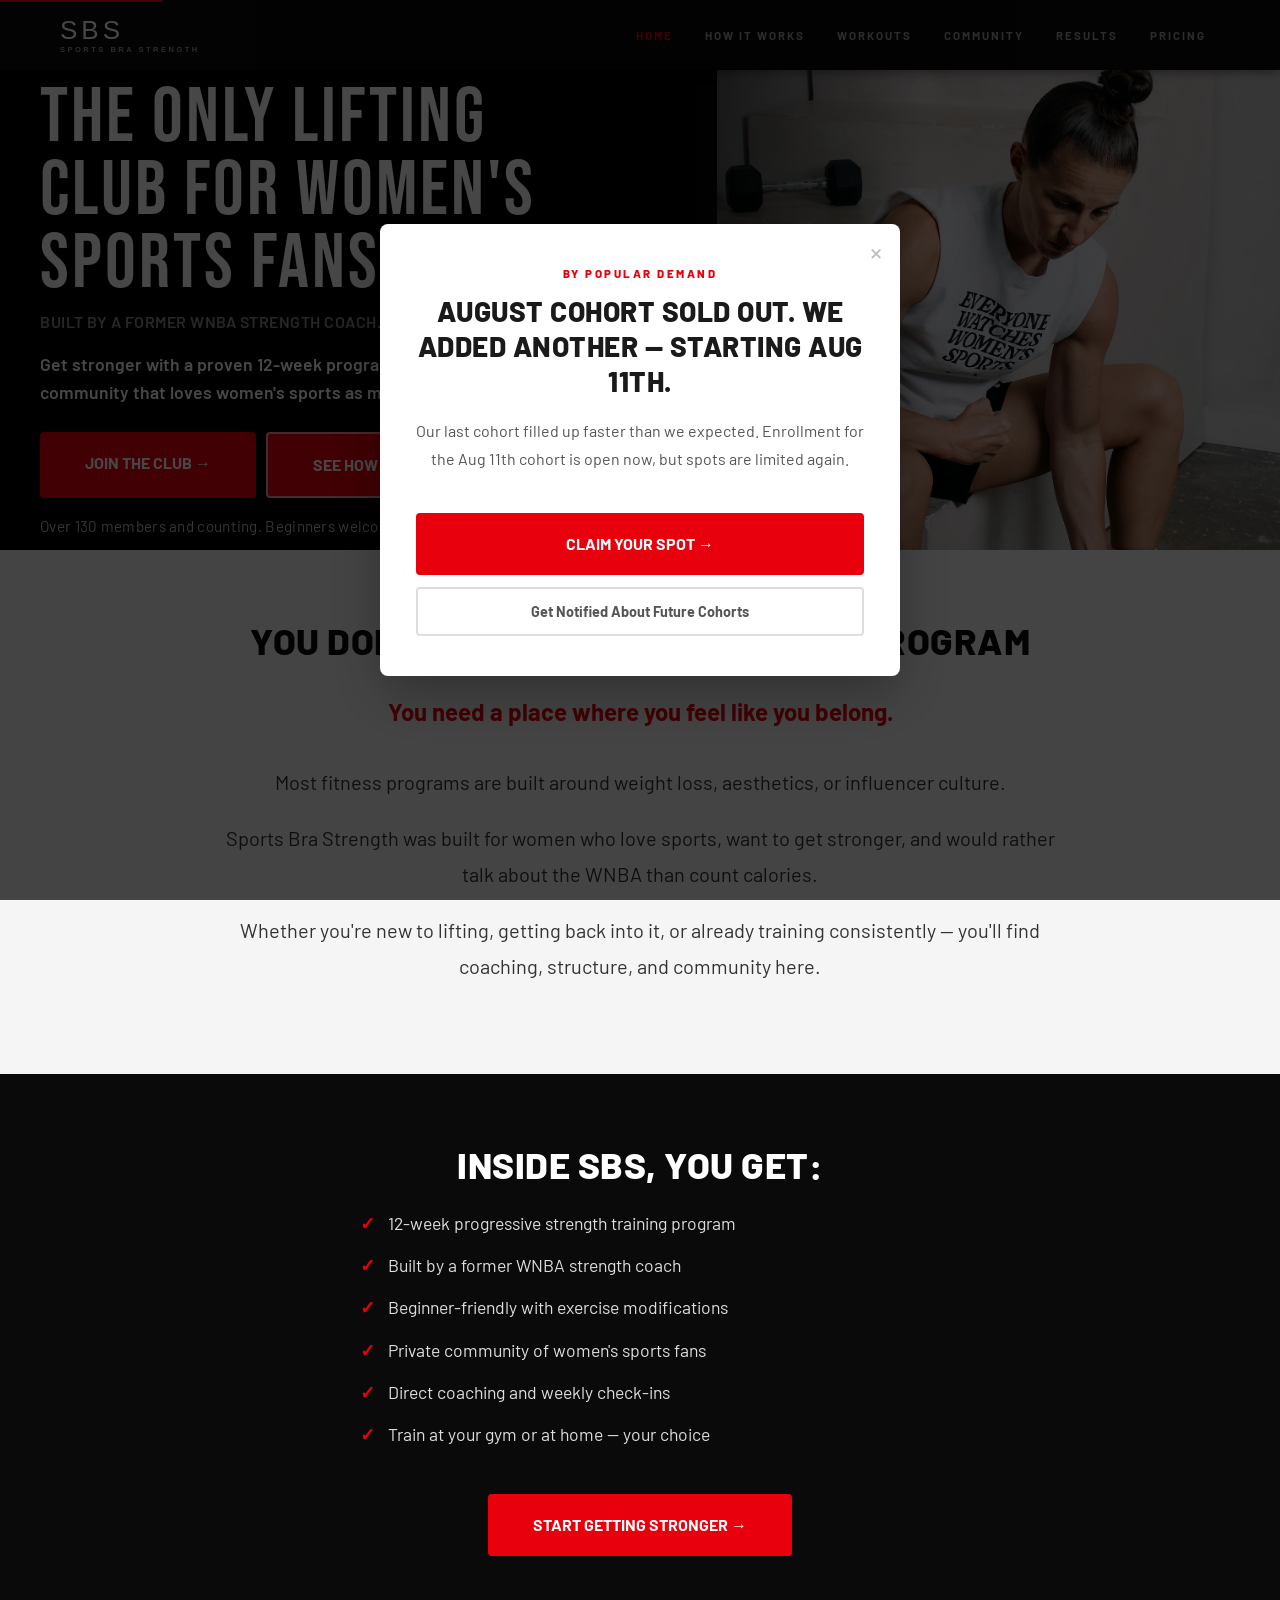
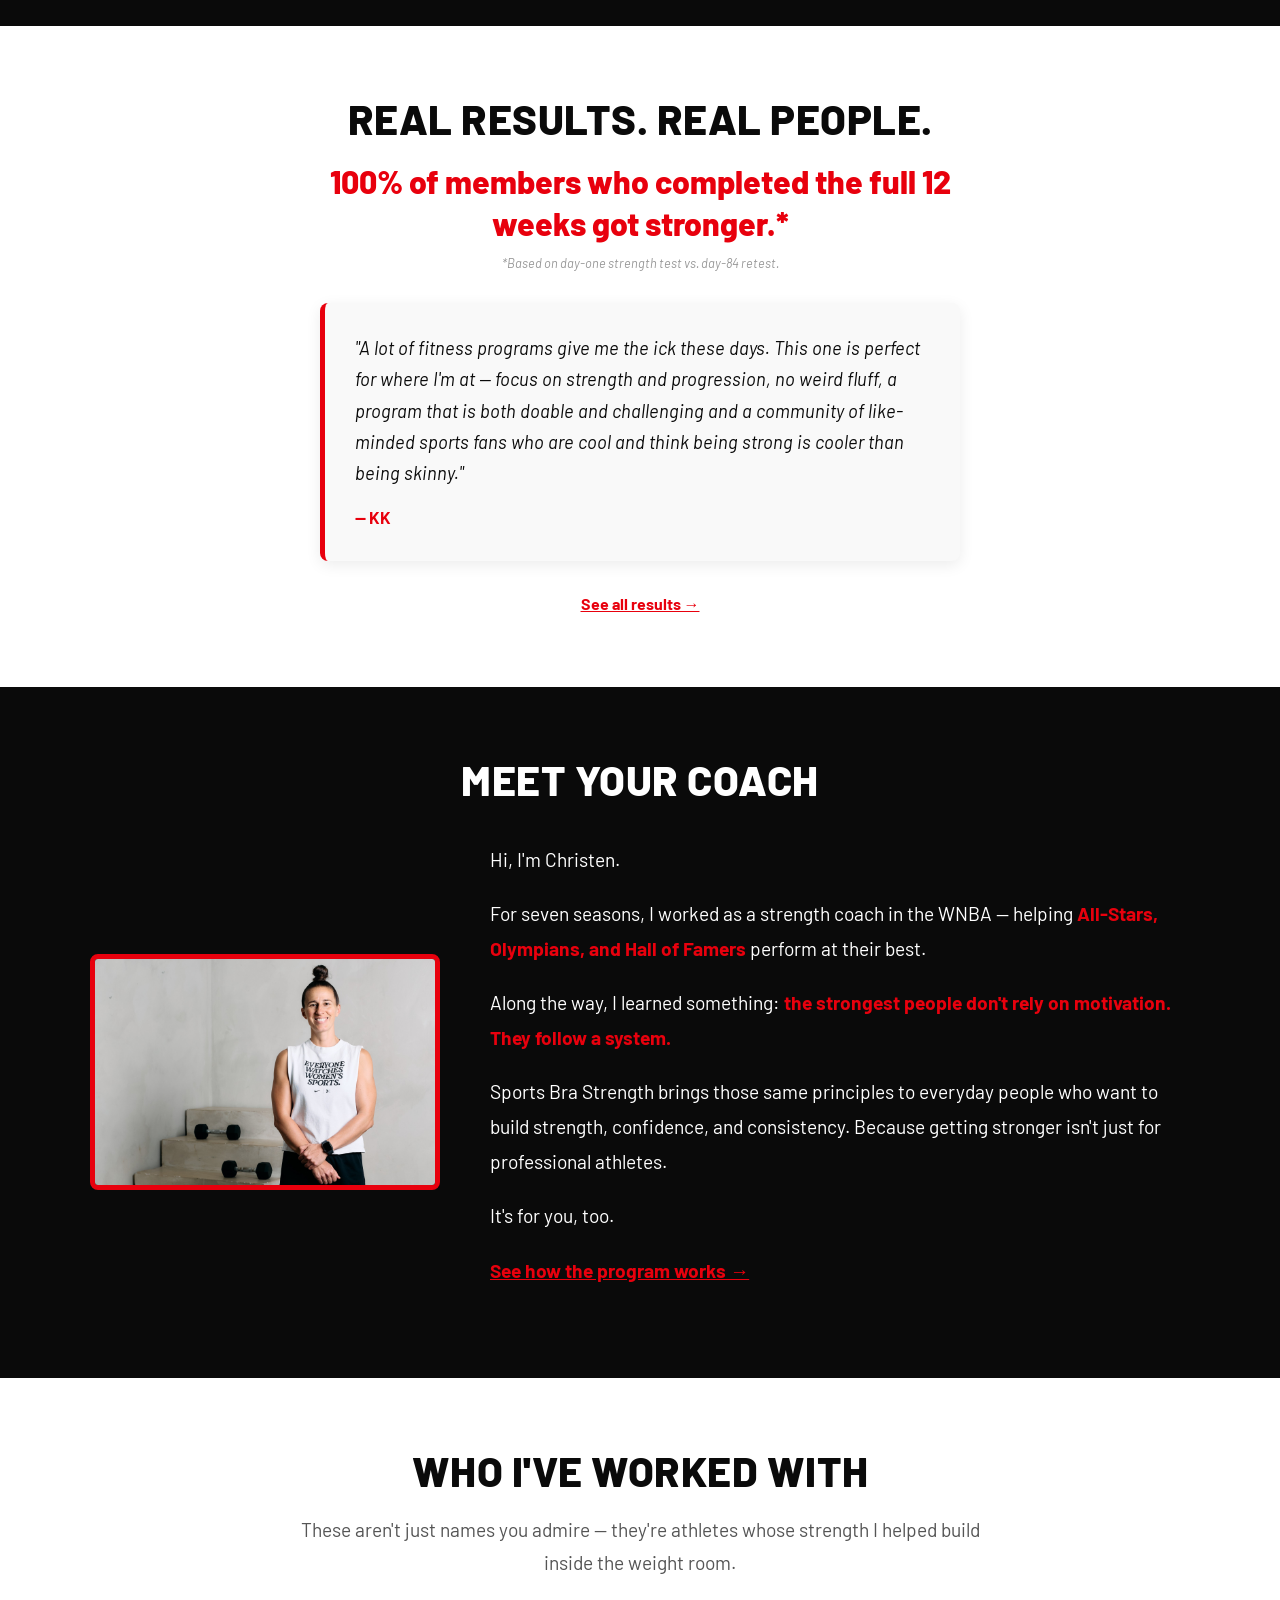
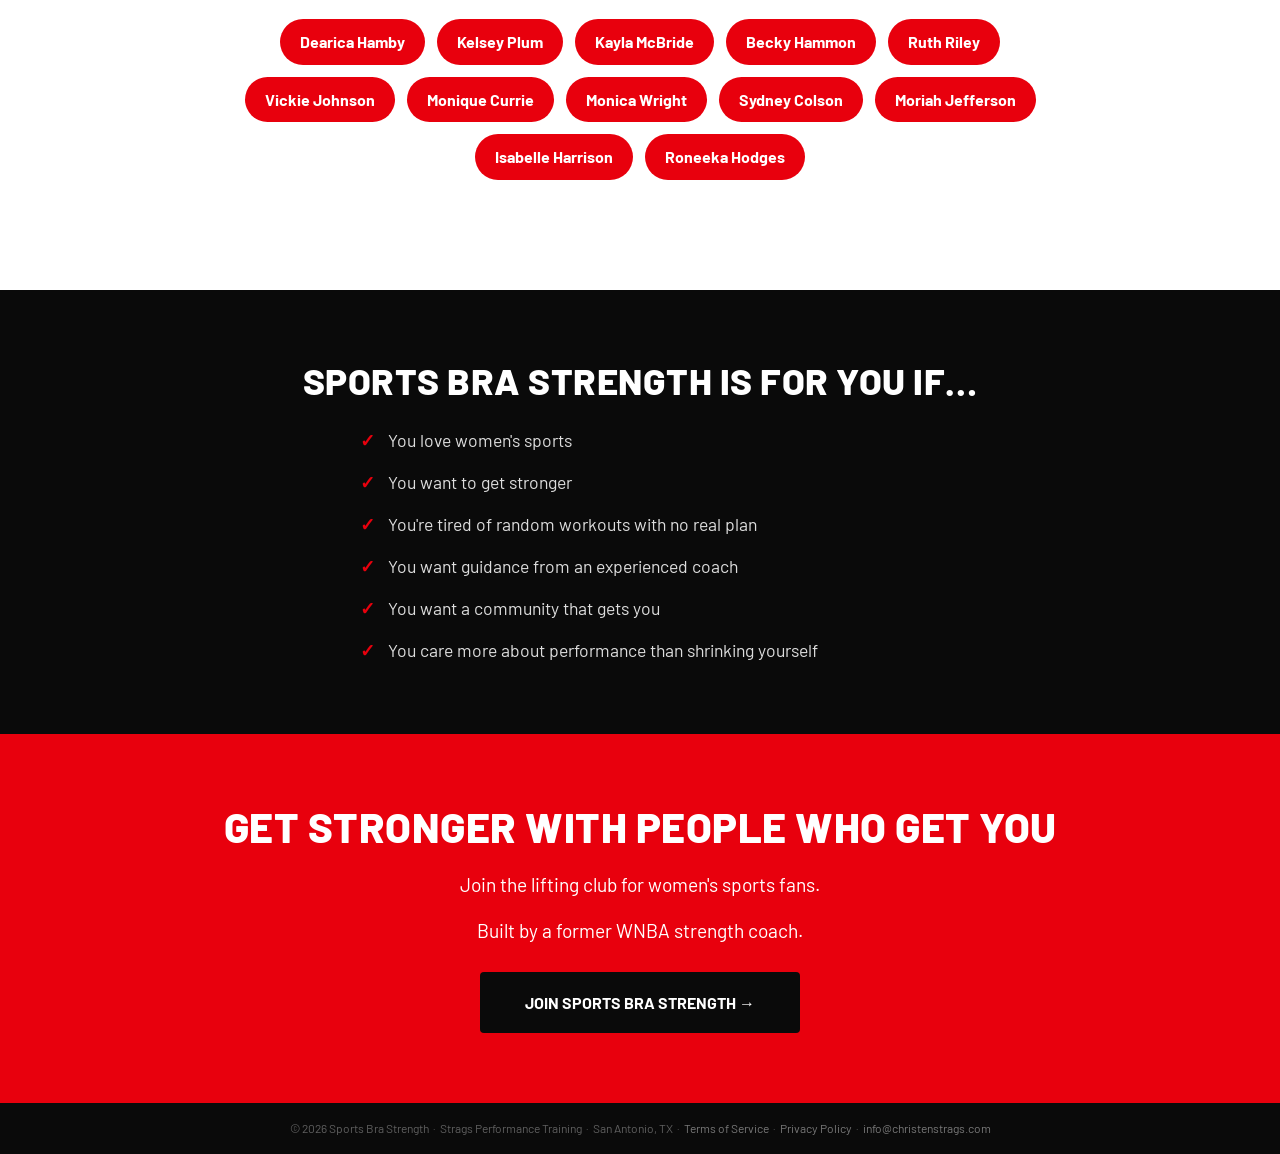
==== commit e6c880e3: "Swap hero and coach-section photos, rework hero layout Use the dumbbell-row/muscle shot as the hero " ====
--- a/index.html
+++ b/index.html
@@ -97,7 +97,7 @@
 
 <!-- HERO -->
 <header class="hero" role="banner">
-  <img src="hero-arms-crossed.jpg" alt="Athlete training with Sports Bra Strength" class="hero-bg-image">
+  <img src="hero-dumbbell-row.jpg" alt="Athlete training with Sports Bra Strength" class="hero-bg-image">
   <div class="hero-scrim"></div>
   <div class="hero-inner">
     <h1 class="hero-title">The only lifting club for women's sports fans.</h1>
@@ -157,8 +157,8 @@
   <div class="credibility-content">
     <div>
       <img
-        src="coach-dumbbell-row.jpg"
-        alt="Christen Strags, former WNBA Strength Coach, training with dumbbells"
+        src="coach-arms-crossed.jpg"
+        alt="Christen Strags, former WNBA Strength Coach"
         class="credibility-image"
         loading="lazy">
     </div>
--- a/style.css
+++ b/style.css
@@ -213,32 +213,27 @@
   position: relative;
   background: #0a0a0a;
   color: white;
-  padding: 48px 20px;
   overflow: hidden;
   display: flex;
-  align-items: flex-end;
-  min-height: 480px;
+  flex-direction: column;
 }
 .hero-bg-image {
-  position: absolute;
-  inset: 0;
+  position: static;
+  display: block;
   width: 100%;
-  height: 100%;
-  object-fit: cover;
-  object-position: 70% center;
-}
-.hero-scrim {
-  position: absolute;
-  inset: 0;
-  background: linear-gradient(0deg, rgba(0,0,0,0.85) 10%, rgba(0,0,0,0.35) 65%, rgba(0,0,0,0.15) 100%);
-}
+  height: auto;
+  max-height: 55vh;
+  object-fit: contain;
+  background: #111;
+}
+.hero-scrim { display: none; }
 .hero-inner {
   position: relative;
   z-index: 1;
   max-width: 1200px;
   width: 100%;
-  margin: 0 auto;
   text-align: left;
+  padding: 24px 20px 32px;
 }
 .hero-ctas {
   display: flex;
@@ -257,12 +252,29 @@
   color: #0a0a0a;
 }
 @media (min-width: 769px) {
-  .hero { padding: 0 40px; min-height: 640px; align-items: center; }
+  .hero { flex-direction: row; align-items: stretch; min-height: 480px; }
+  .hero-bg-image {
+    position: absolute;
+    top: 0;
+    right: 0;
+    bottom: 0;
+    height: 100%;
+    max-height: none;
+    width: 44%;
+    object-fit: cover;
+    object-position: center 14%;
+  }
   .hero-scrim {
-    background: linear-gradient(90deg, rgba(0,0,0,0.85) 0%, rgba(0,0,0,0.6) 40%, rgba(0,0,0,0.1) 70%);
+    display: block;
+    position: absolute;
+    inset: 0;
+    background: linear-gradient(90deg, rgba(0,0,0,1) 0%, rgba(0,0,0,1) 44%, rgba(0,0,0,0.6) 56%, rgba(0,0,0,0.1) 72%);
   }
-  .hero-bg-image { object-position: 75% center; }
-  .hero-inner { max-width: 560px; }
+  .hero-inner {
+    max-width: 620px;
+    padding: 0 40px;
+    margin: auto 0;
+  }
 }
 .hero-title {
   font-family: 'Bebas Neue', sans-serif;
@@ -1654,8 +1666,6 @@
   .nav-links li a.nav-cta { margin-top: 8px; text-align: center; }
 
   /* Hero mobile */
-  .hero { padding: 24px 20px; min-height: 100svh; }
-  .hero-bg-image { object-position: 65% top; }
   .hero-title { font-size: 2rem; line-height: 1.15; }
   .hero-byline { font-size: 0.85rem; margin-top: 4px; }
   .hero-subtitle { font-size: 0.95rem; line-height: 1.5; margin-top: 10px; margin-bottom: 10px; }
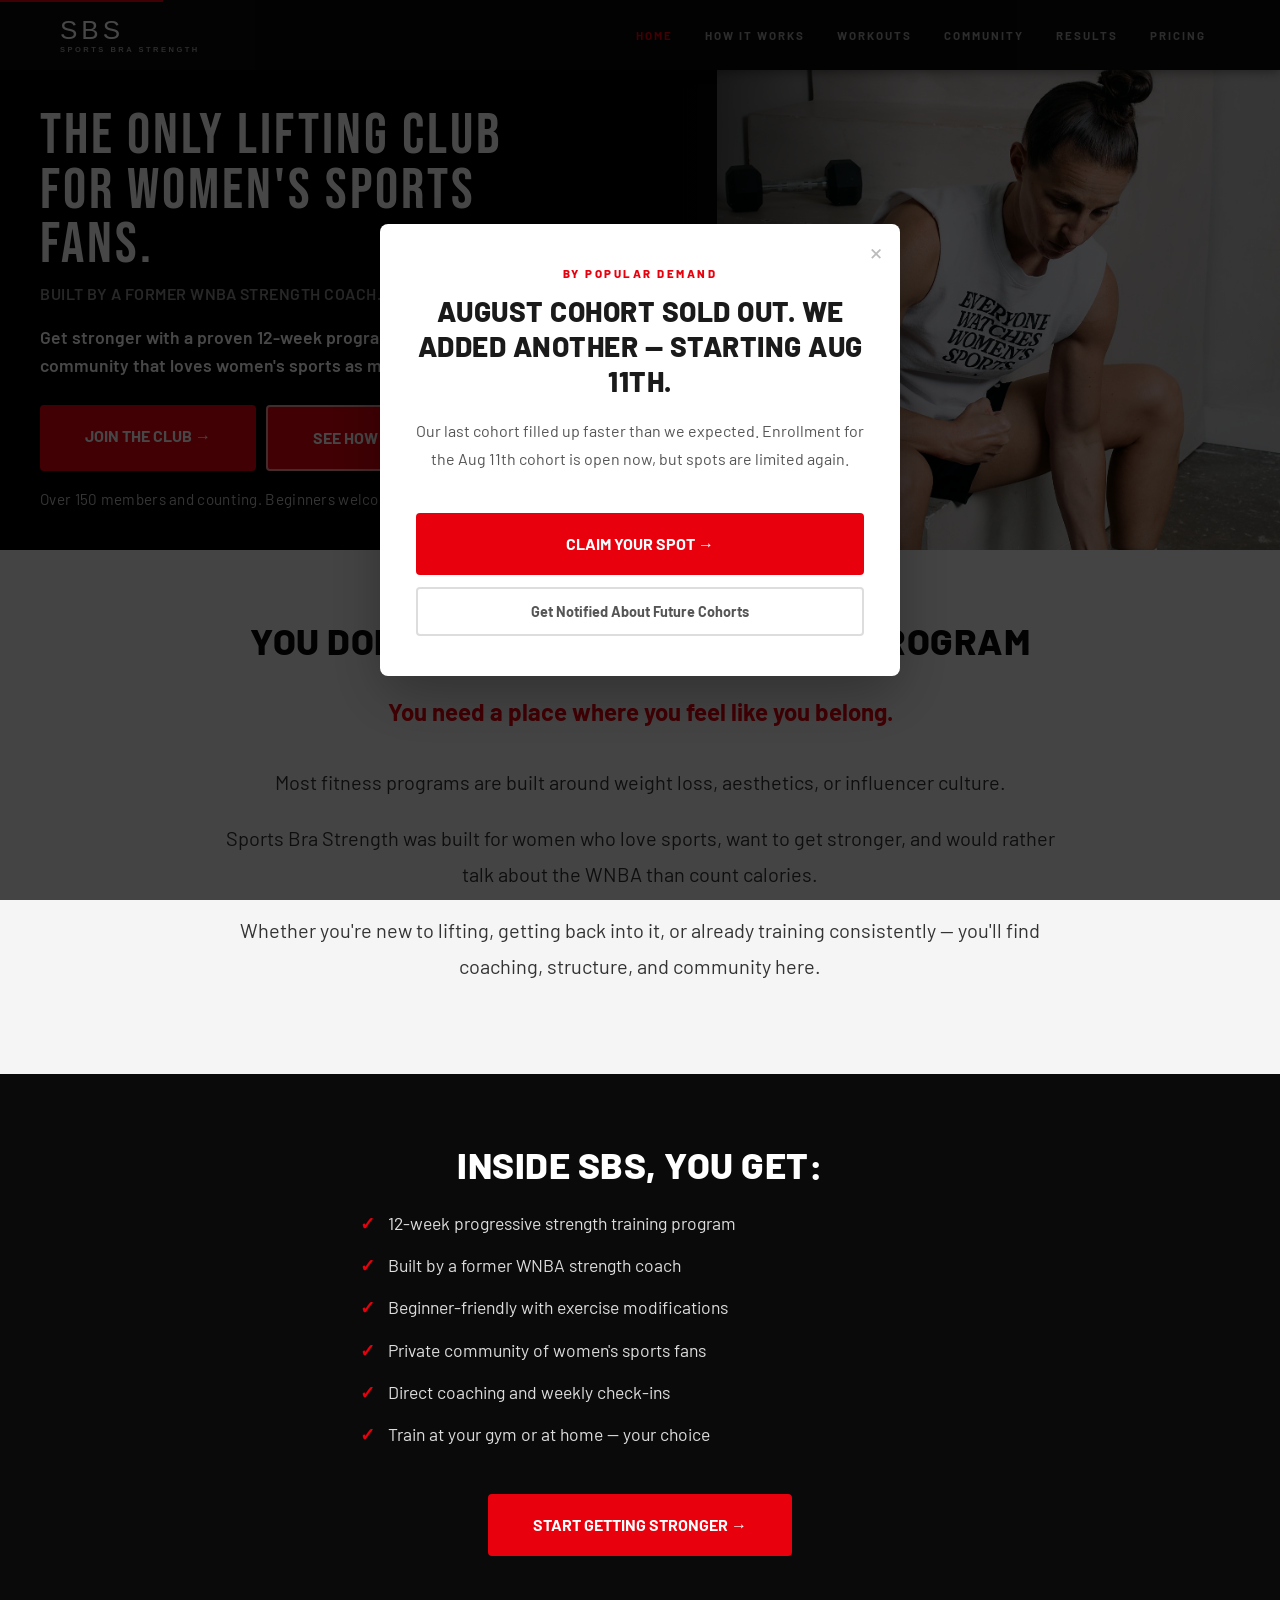
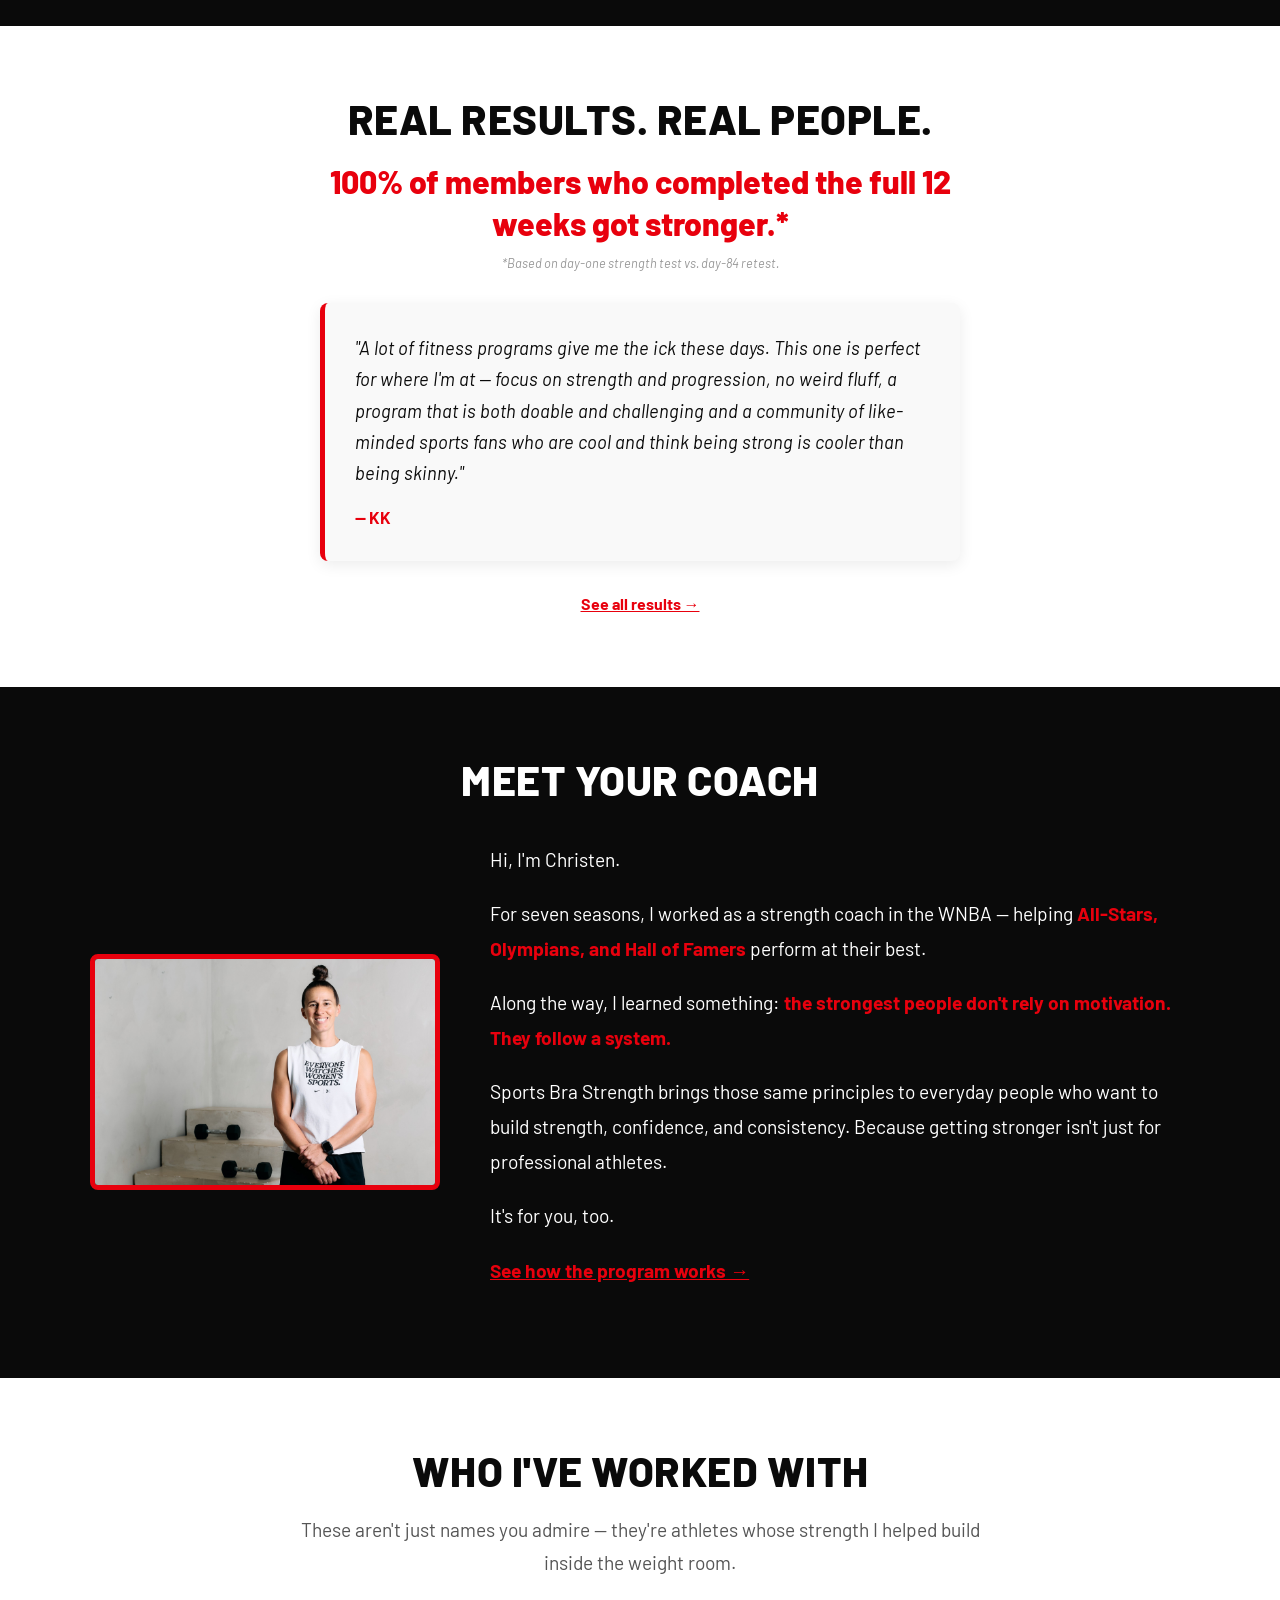
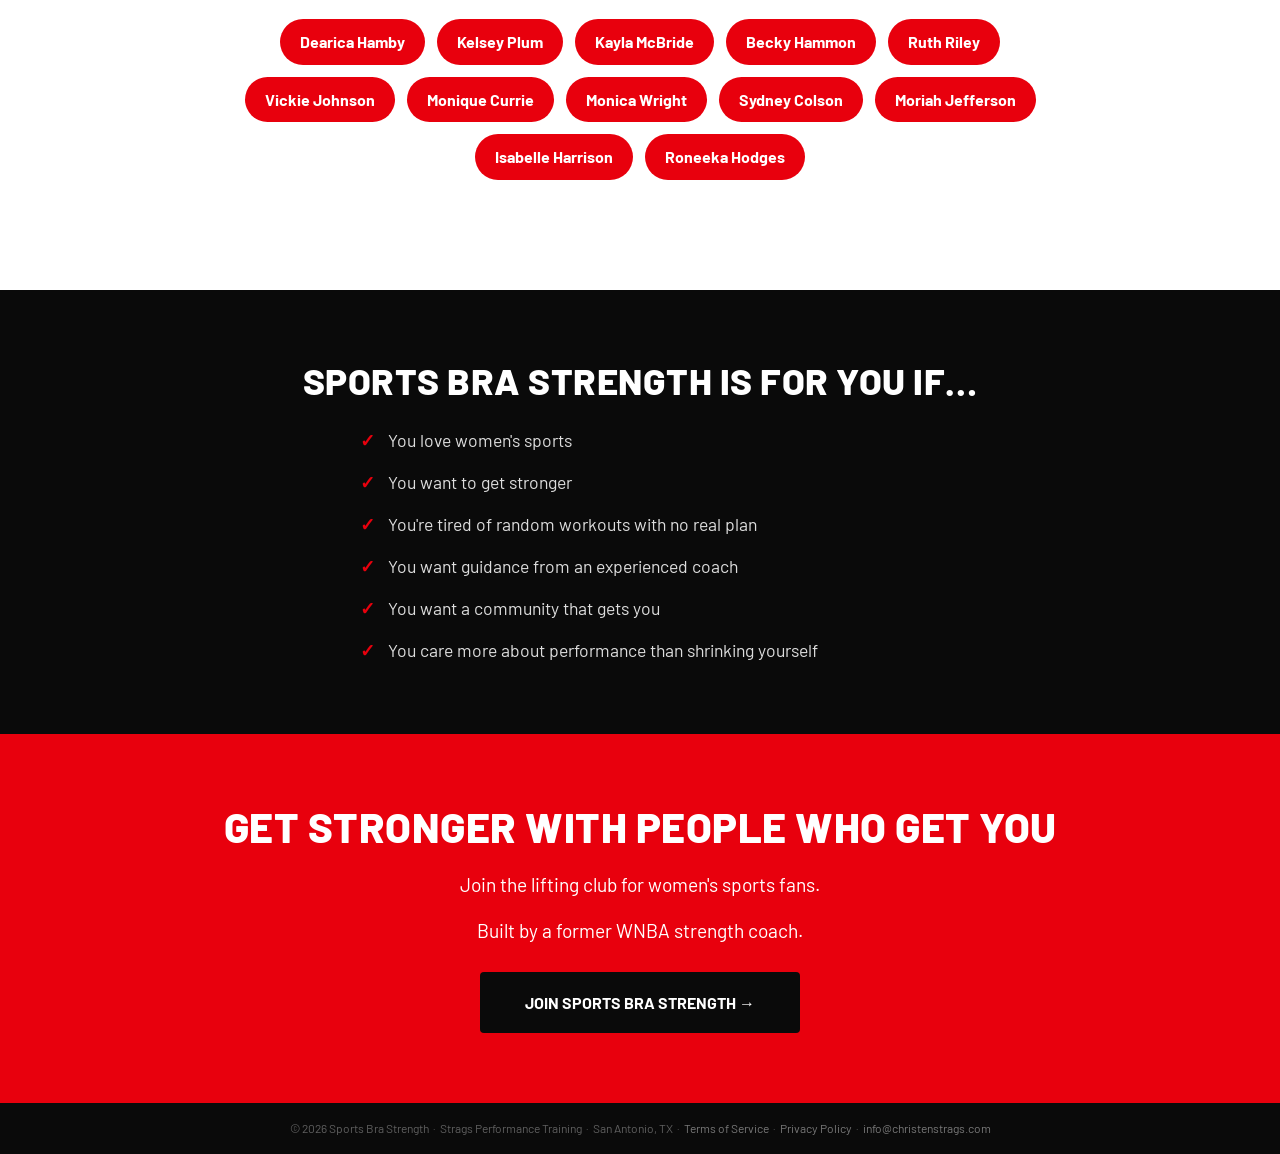
==== commit f3690882: "Bump member count to over 150" ====
--- a/index.html
+++ b/index.html
@@ -107,7 +107,7 @@
       <a href="pricing.html" class="cta-button" aria-label="Join Sports Bra Strength — see membership options">Join the Club →</a>
       <a href="about.html" class="cta-button cta-ghost" aria-label="See how Sports Bra Strength works">See How It Works</a>
     </div>
-    <p class="hero-trust">Over 130 members and counting. Beginners welcome.</p>
+    <p class="hero-trust">Over 150 members and counting. Beginners welcome.</p>
   </div>
 </header>
 
--- a/style.css
+++ b/style.css
@@ -278,7 +278,7 @@
 }
 .hero-title {
   font-family: 'Bebas Neue', sans-serif;
-  font-size: clamp(2.2rem, 6vw, 5rem);
+  font-size: clamp(2.2rem, 4.5vw, 3.8rem);
   font-weight: 400;
   margin-bottom: 0;
   line-height: 0.95;
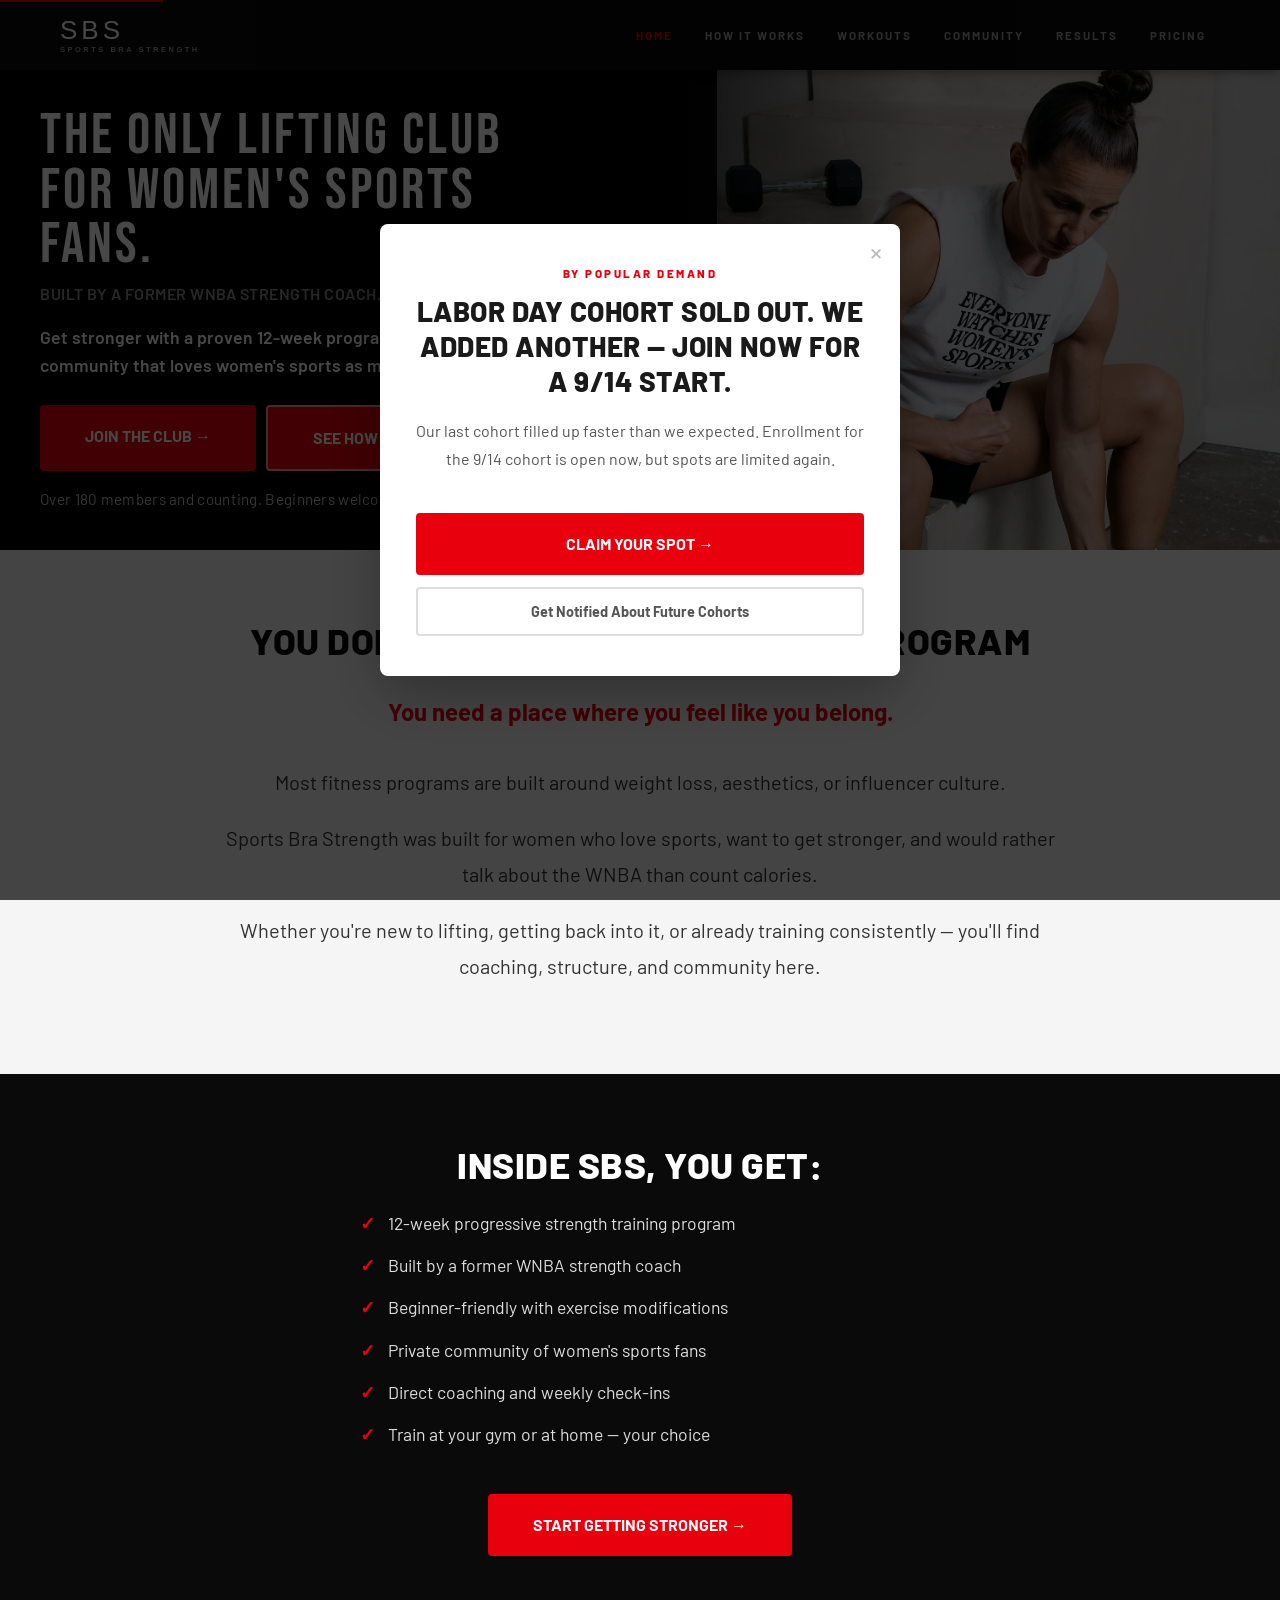
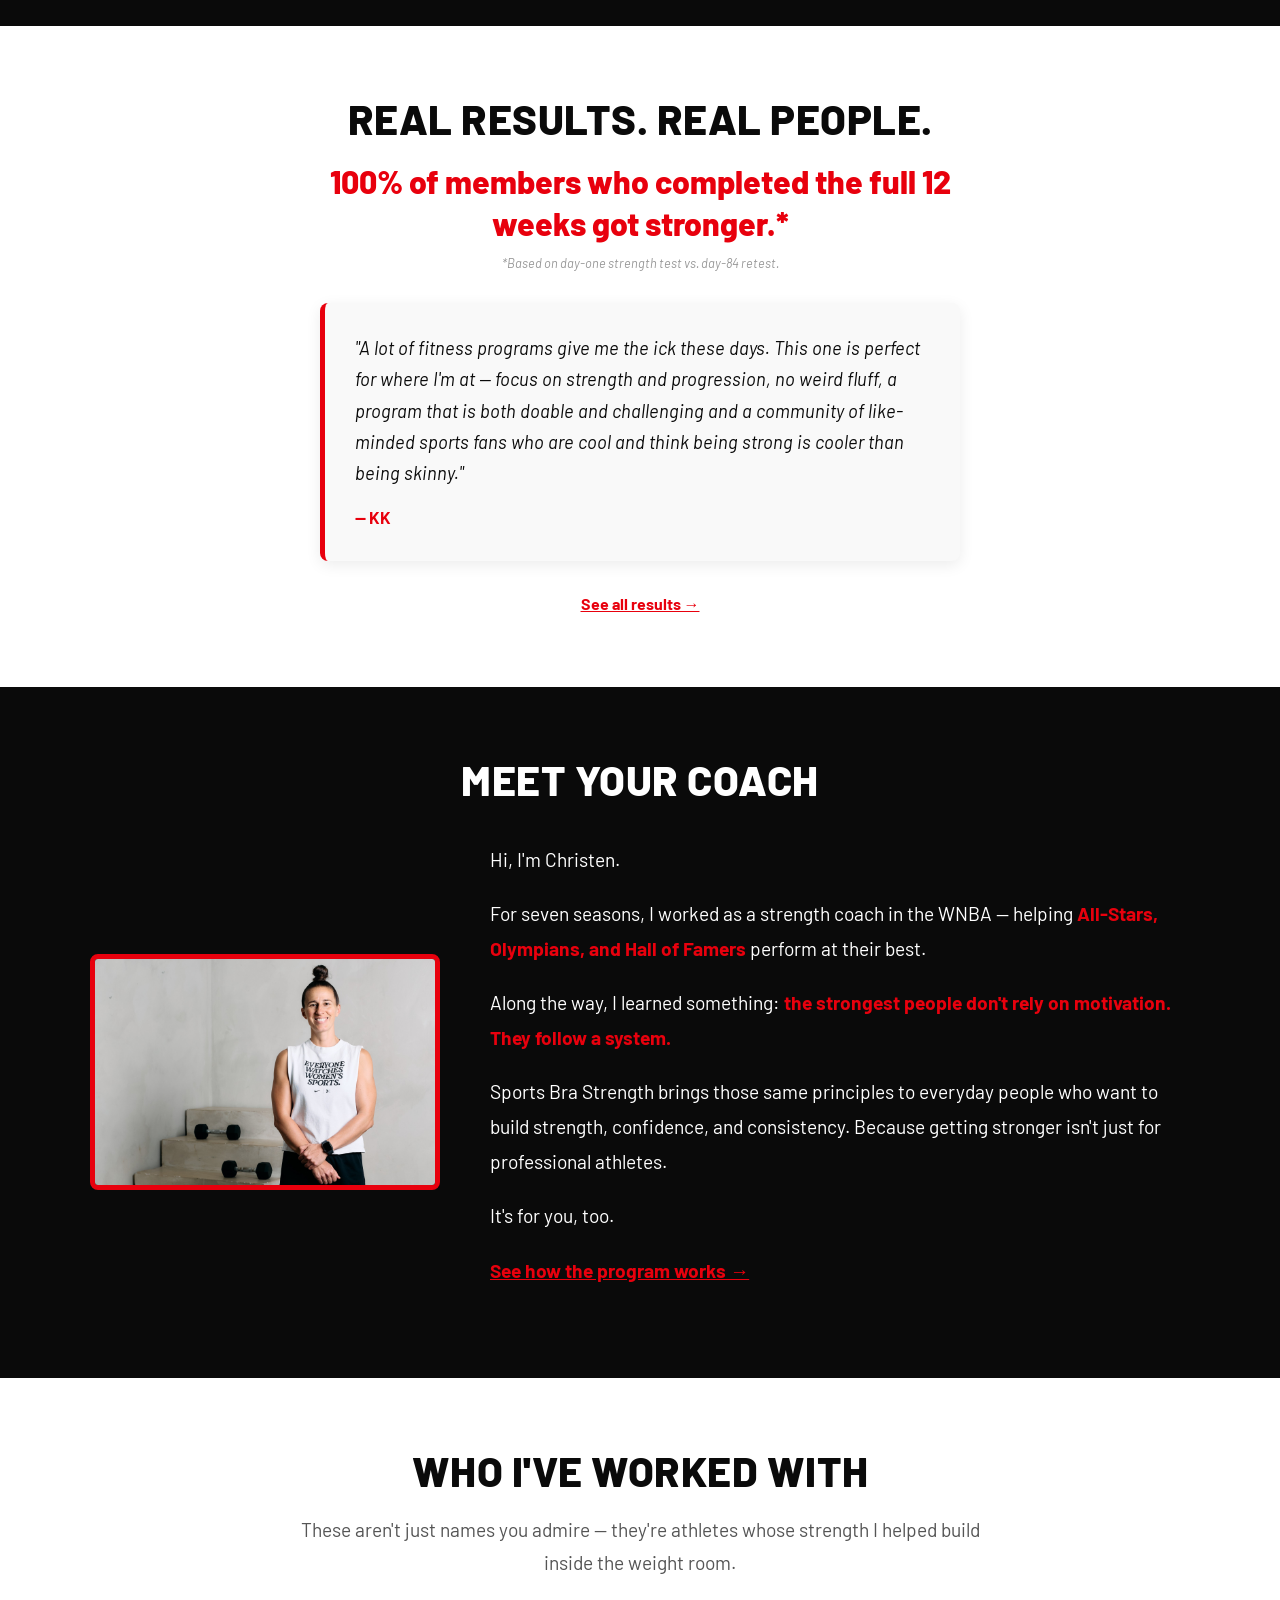
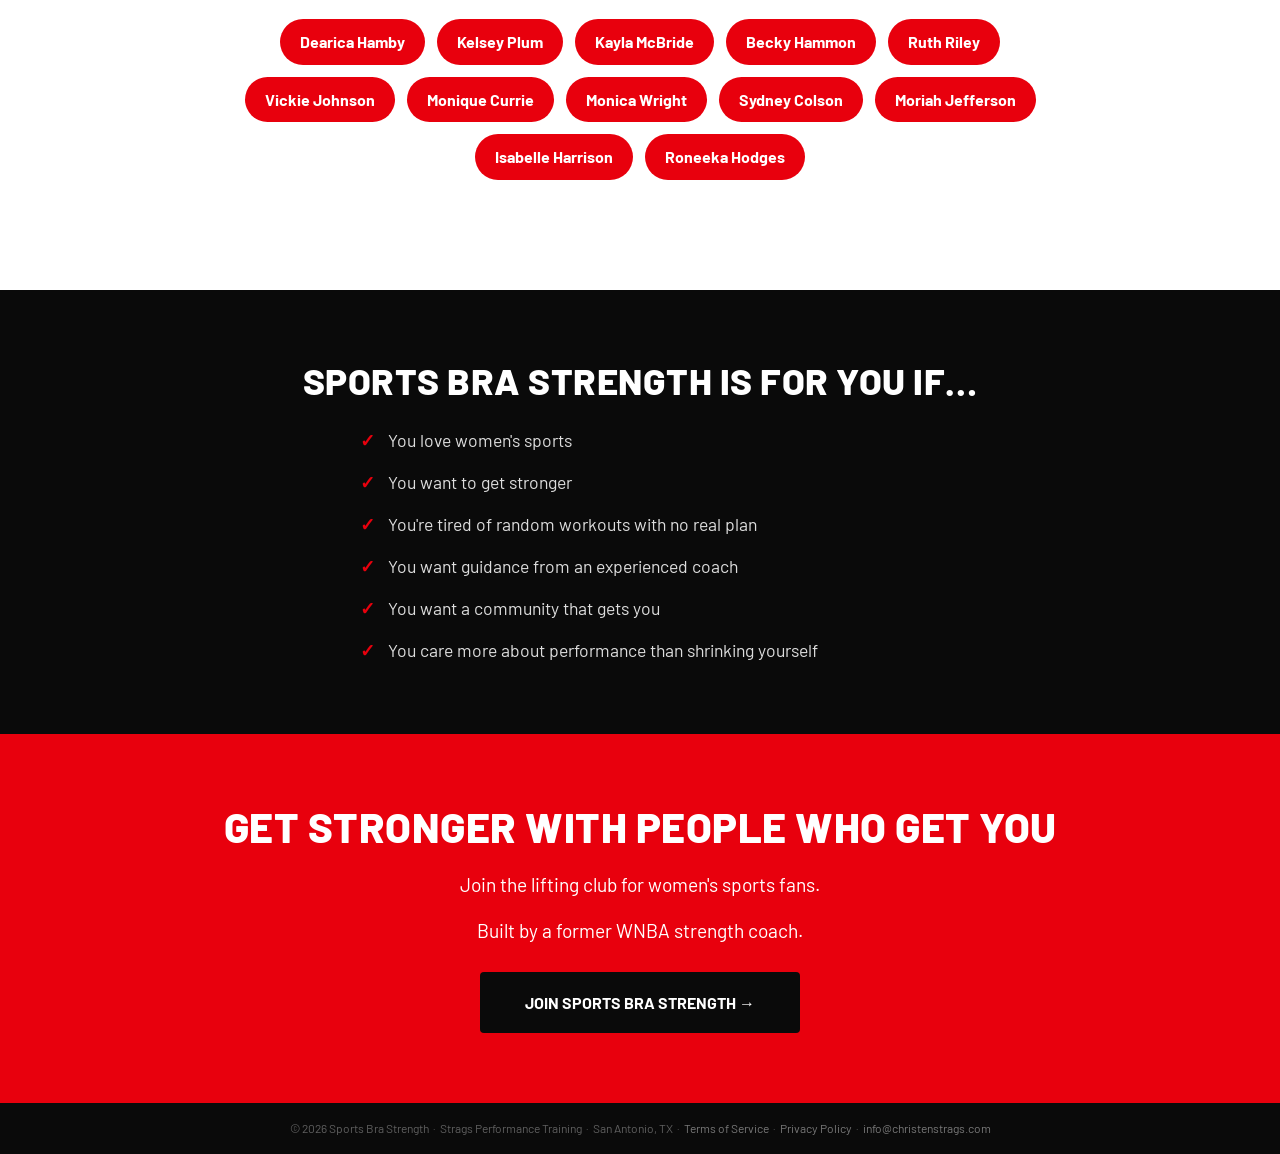
==== commit 159c3bd4: "Bump member count to 180+, update cohort banner to Labor Day/9-14 Co-Authored-By: Claude Sonnet 5 <n" ====
--- a/index.html
+++ b/index.html
@@ -107,7 +107,7 @@
       <a href="pricing.html" class="cta-button" aria-label="Join Sports Bra Strength — see membership options">Join the Club →</a>
       <a href="about.html" class="cta-button cta-ghost" aria-label="See how Sports Bra Strength works">See How It Works</a>
     </div>
-    <p class="hero-trust">Over 150 members and counting. Beginners welcome.</p>
+    <p class="hero-trust">Over 180 members and counting. Beginners welcome.</p>
   </div>
 </header>
 
@@ -228,8 +228,8 @@
     <button id="modal-close" aria-label="Close announcement" style="position:absolute; top:14px; right:18px; background:none; border:none; font-size:1.8rem; cursor:pointer; color:#bbb; line-height:1; font-family:'Barlow',sans-serif;">×</button>
 
     <p style="font-size:0.72rem; font-weight:800; text-transform:uppercase; letter-spacing:2.5px; color:#E8000D; margin-bottom:12px;">By Popular Demand</p>
-    <h2 id="modal-headline" style="font-family:'Barlow',sans-serif; font-size:clamp(1.3rem,4vw,1.75rem); font-weight:800; color:#1a1a1a; line-height:1.25; margin-bottom:18px; text-transform:uppercase; letter-spacing:0.5px;">August Cohort Sold Out. We Added Another — Starting Aug 11th.</h2>
-    <p style="font-size:1rem; color:#555; line-height:1.75; margin-bottom:30px;">Our last cohort filled up faster than we expected. Enrollment for the Aug 11th cohort is open now, but spots are limited again.</p>
+    <h2 id="modal-headline" style="font-family:'Barlow',sans-serif; font-size:clamp(1.3rem,4vw,1.75rem); font-weight:800; color:#1a1a1a; line-height:1.25; margin-bottom:18px; text-transform:uppercase; letter-spacing:0.5px;">Labor Day Cohort Sold Out. We Added Another — Join Now for a 9/14 Start.</h2>
+    <p style="font-size:1rem; color:#555; line-height:1.75; margin-bottom:30px;">Our last cohort filled up faster than we expected. Enrollment for the 9/14 cohort is open now, but spots are limited again.</p>
 
     <div style="display:flex; flex-direction:column; gap:12px;">
       <a href="pricing.html" class="cta-button" style="display:block; text-align:center;">Claim Your Spot →</a>
@@ -275,7 +275,7 @@
   var emailToggle = document.getElementById('modal-email-toggle');
   var emailForm = document.getElementById('modal-email-form');
 
-  if (!localStorage.getItem('aug11-cohort-dismissed')) {
+  if (!localStorage.getItem('sept14-cohort-dismissed')) {
     var modalShown = false;
     window.addEventListener('scroll', function() {
       if (modalShown) return;
@@ -289,7 +289,7 @@
 
   function dismissModal() {
     modal.style.display = 'none';
-    localStorage.setItem('aug11-cohort-dismissed', '1');
+    localStorage.setItem('sept14-cohort-dismissed', '1');
   }
 
   closeBtn.addEventListener('click', dismissModal);
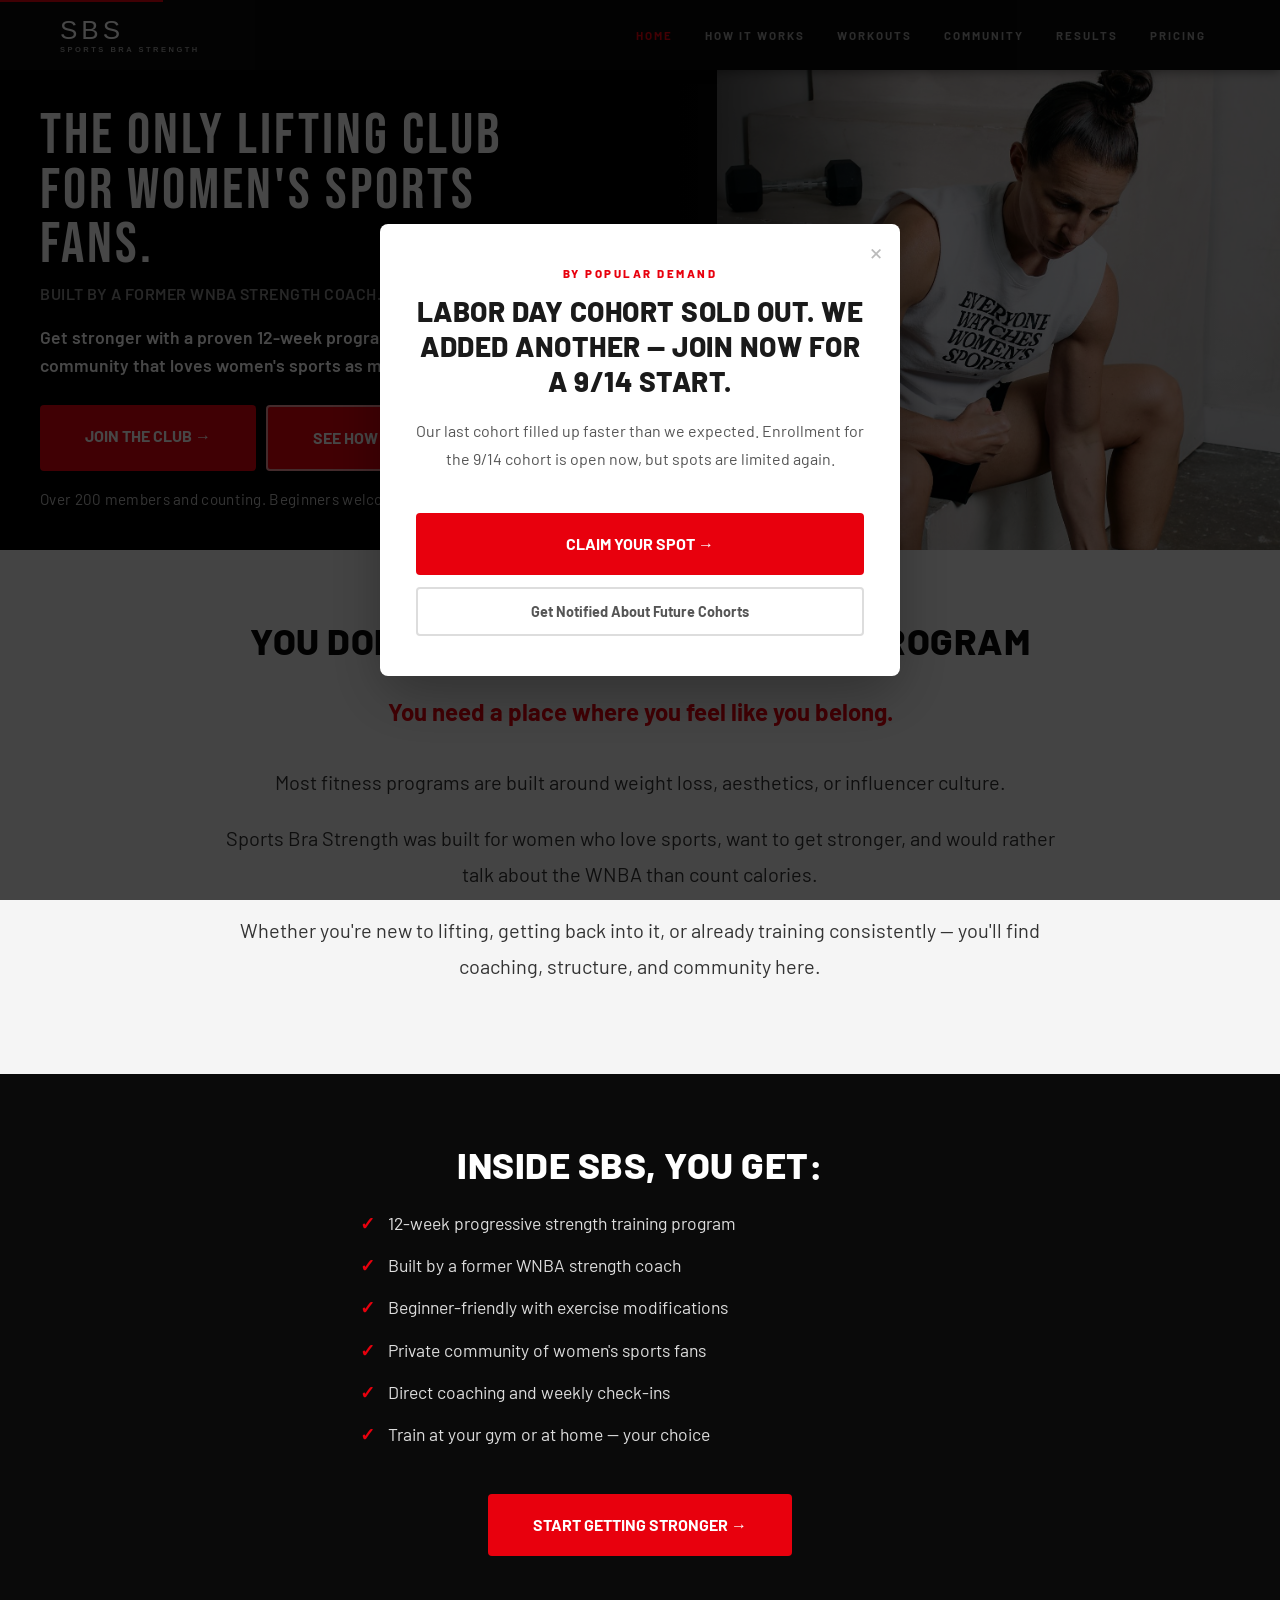
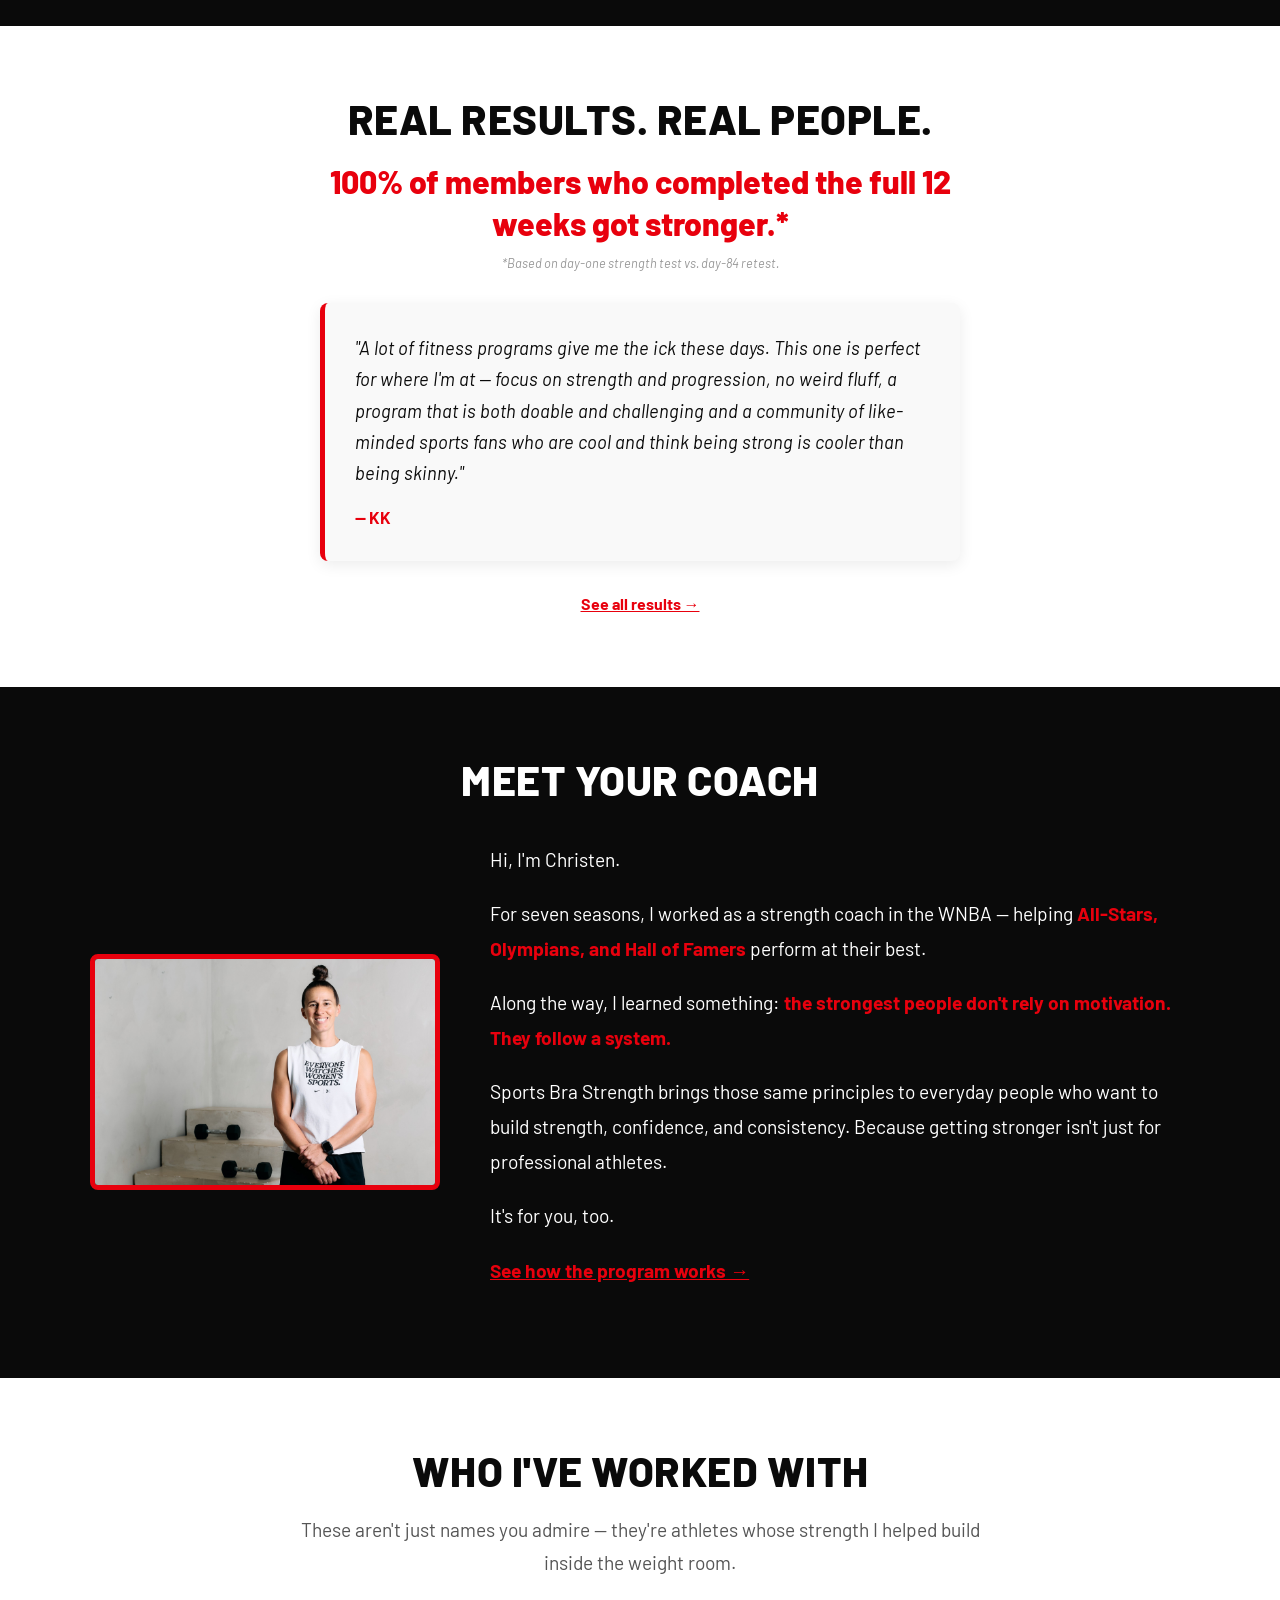
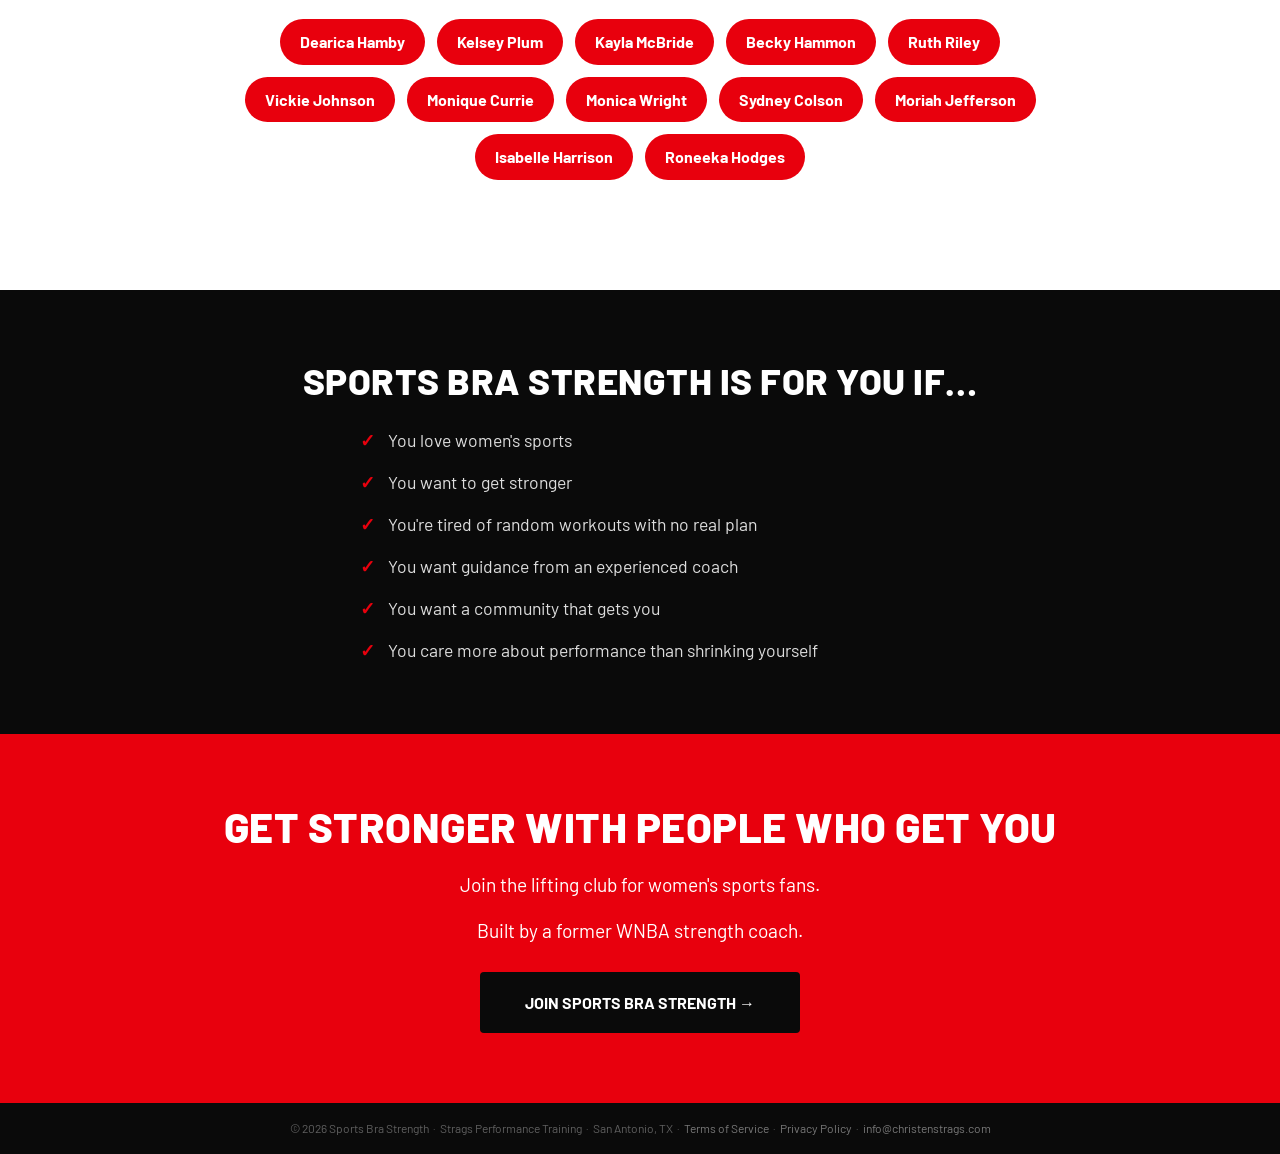
==== commit 1e20a84b: "Update home page member count to over 200 Co-Authored-By: Claude Opus 5.5 <noreply@anthropic.com> Cl" ====
--- a/index.html
+++ b/index.html
@@ -107,7 +107,7 @@
       <a href="pricing.html" class="cta-button" aria-label="Join Sports Bra Strength — see membership options">Join the Club →</a>
       <a href="about.html" class="cta-button cta-ghost" aria-label="See how Sports Bra Strength works">See How It Works</a>
     </div>
-    <p class="hero-trust">Over 180 members and counting. Beginners welcome.</p>
+    <p class="hero-trust">Over 200 members and counting. Beginners welcome.</p>
   </div>
 </header>
 
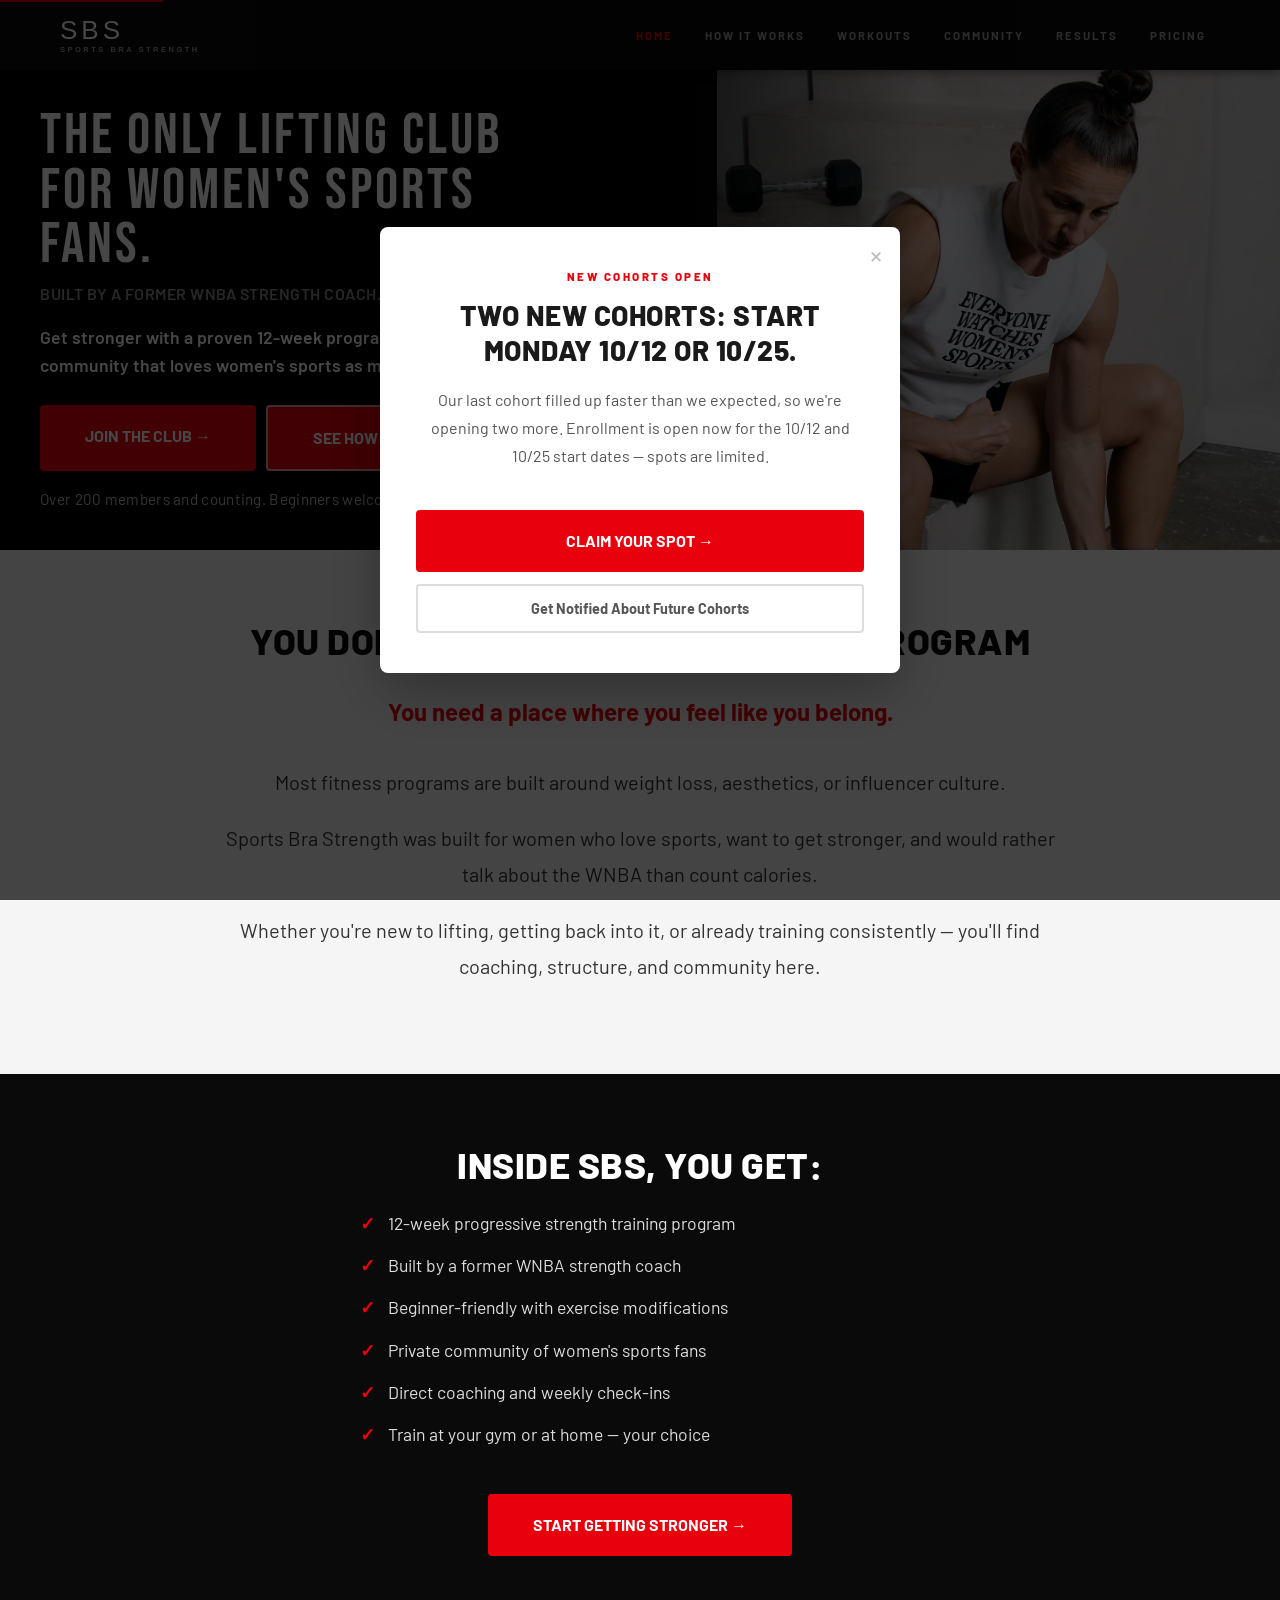
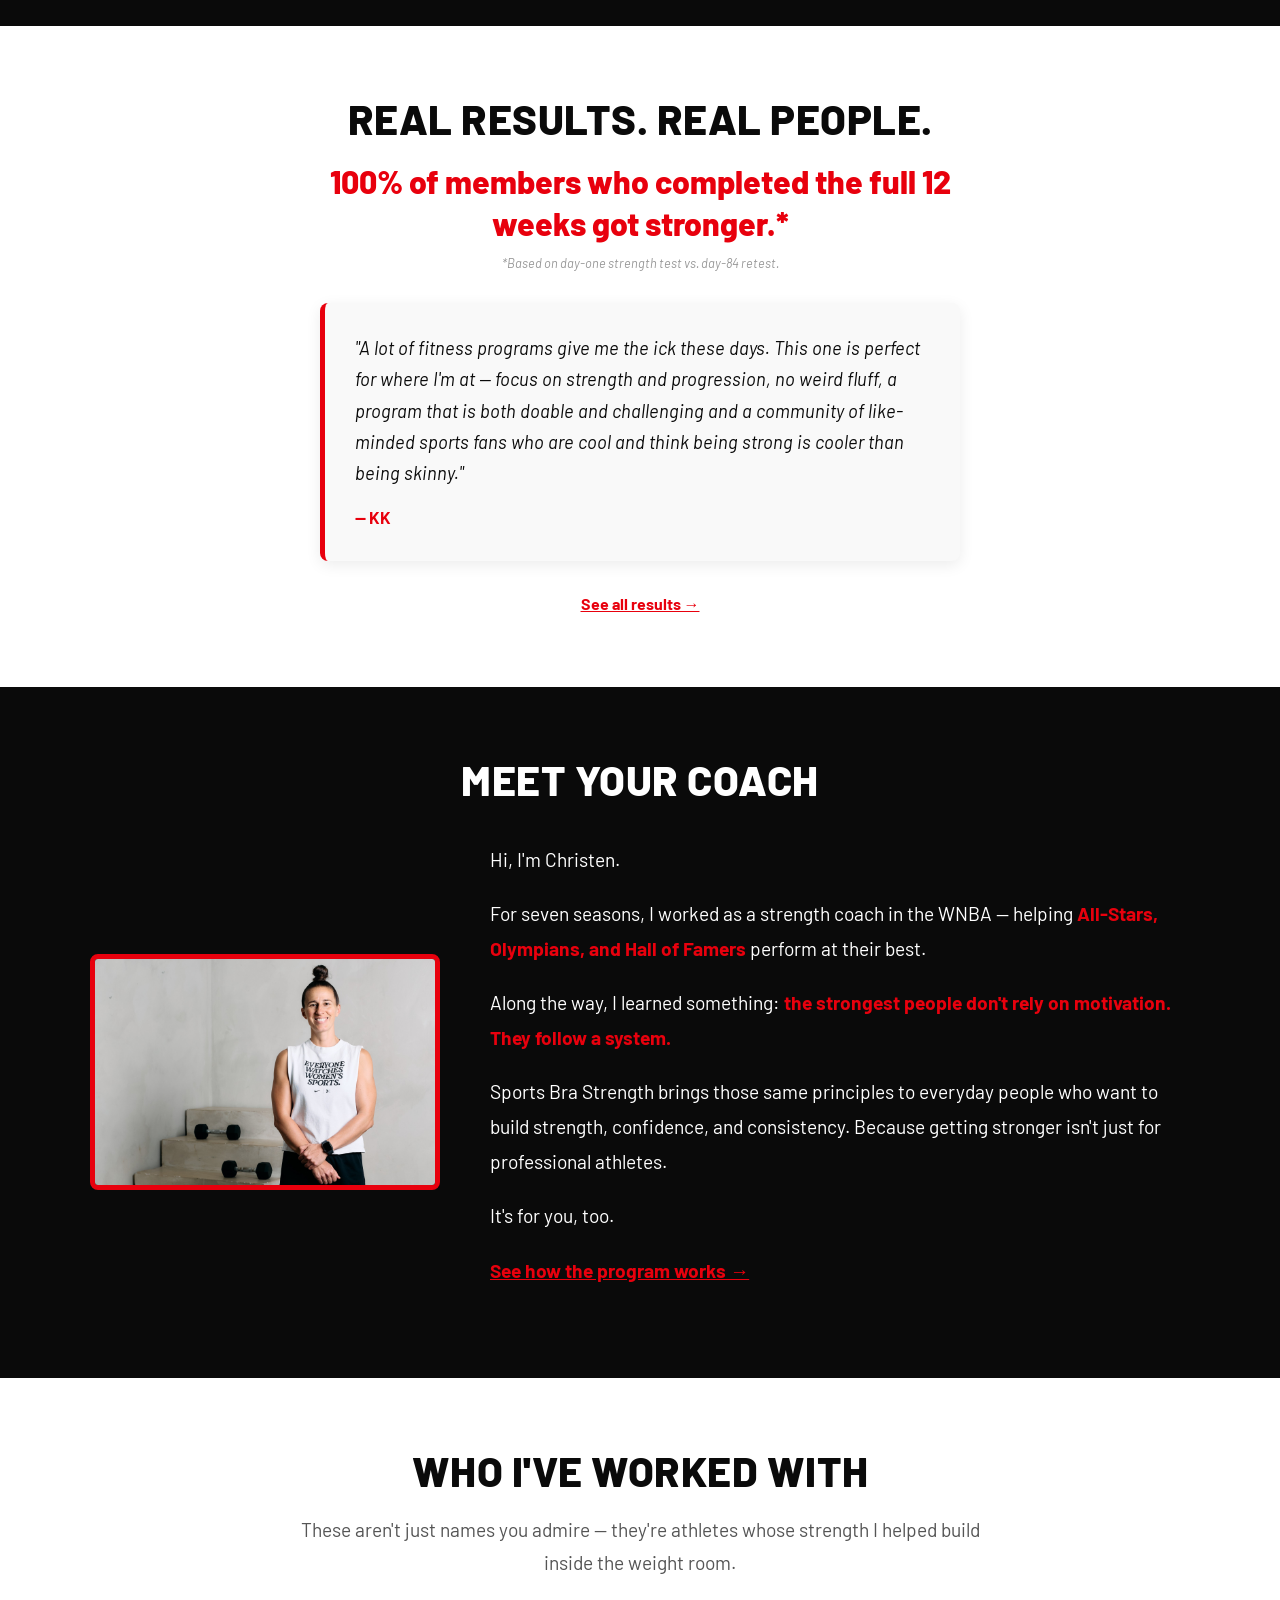
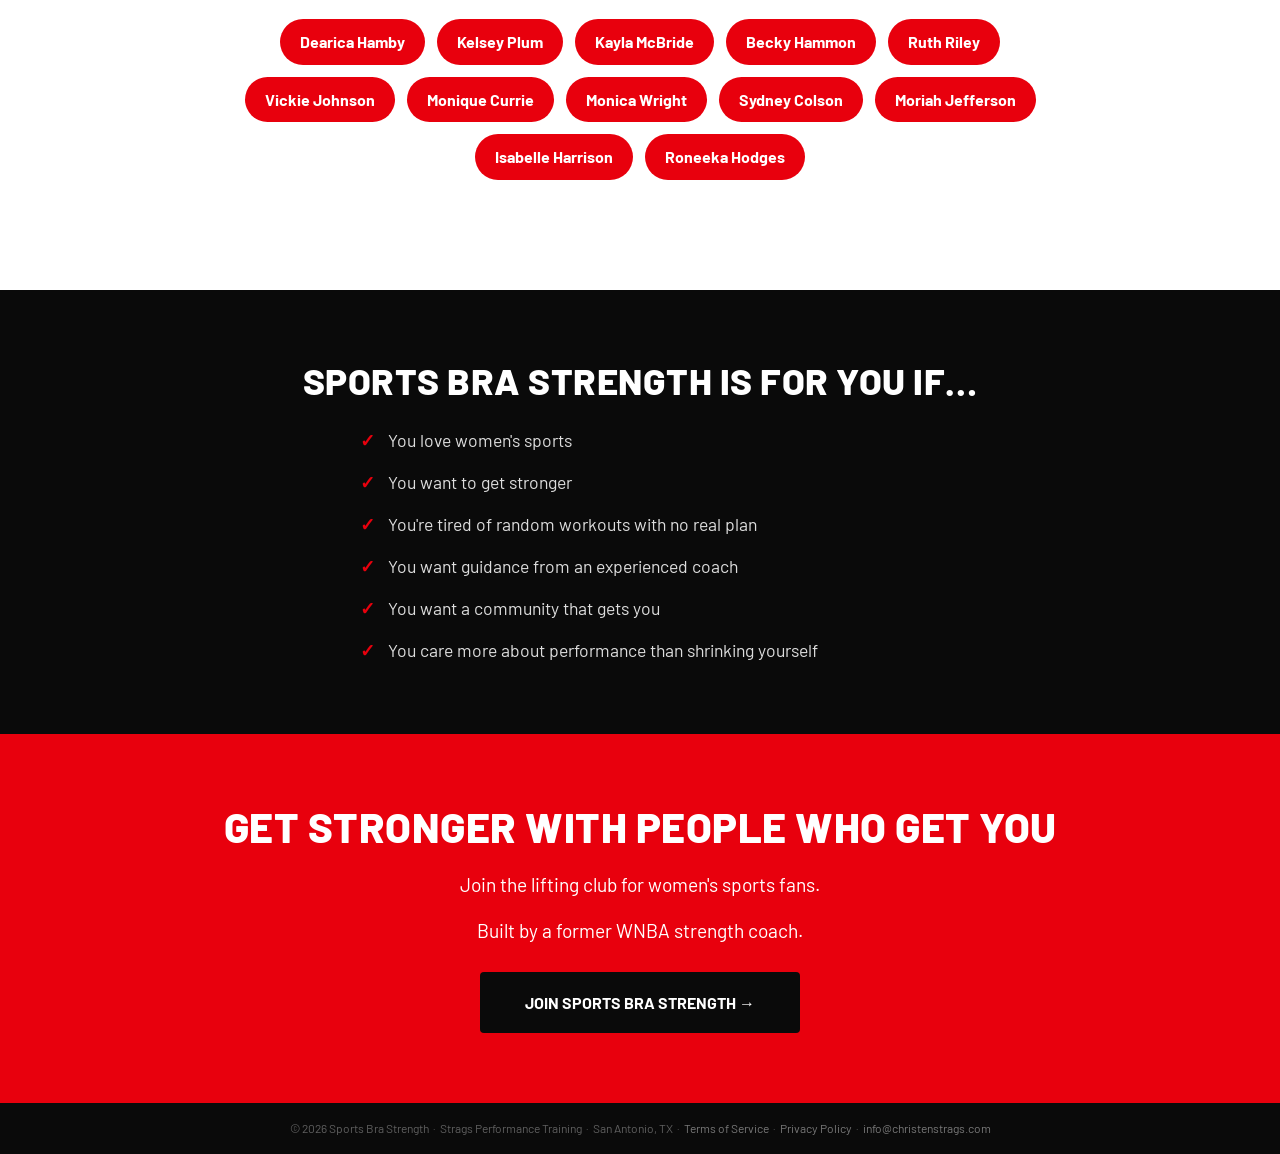
==== commit ac3c7101: "Update cohort announcements to 10/12 and 10/25 start dates Co-Authored-By: Claude Opus 5.5 <noreply@" ====
--- a/index.html
+++ b/index.html
@@ -227,9 +227,9 @@
   <div style="background:white; border-radius:8px; max-width:520px; width:100%; padding:40px 36px; position:relative; text-align:center; box-shadow:0 20px 60px rgba(0,0,0,0.3);">
     <button id="modal-close" aria-label="Close announcement" style="position:absolute; top:14px; right:18px; background:none; border:none; font-size:1.8rem; cursor:pointer; color:#bbb; line-height:1; font-family:'Barlow',sans-serif;">×</button>
 
-    <p style="font-size:0.72rem; font-weight:800; text-transform:uppercase; letter-spacing:2.5px; color:#E8000D; margin-bottom:12px;">By Popular Demand</p>
-    <h2 id="modal-headline" style="font-family:'Barlow',sans-serif; font-size:clamp(1.3rem,4vw,1.75rem); font-weight:800; color:#1a1a1a; line-height:1.25; margin-bottom:18px; text-transform:uppercase; letter-spacing:0.5px;">Labor Day Cohort Sold Out. We Added Another — Join Now for a 9/14 Start.</h2>
-    <p style="font-size:1rem; color:#555; line-height:1.75; margin-bottom:30px;">Our last cohort filled up faster than we expected. Enrollment for the 9/14 cohort is open now, but spots are limited again.</p>
+    <p style="font-size:0.72rem; font-weight:800; text-transform:uppercase; letter-spacing:2.5px; color:#E8000D; margin-bottom:12px;">New Cohorts Open</p>
+    <h2 id="modal-headline" style="font-family:'Barlow',sans-serif; font-size:clamp(1.3rem,4vw,1.75rem); font-weight:800; color:#1a1a1a; line-height:1.25; margin-bottom:18px; text-transform:uppercase; letter-spacing:0.5px;">Two New Cohorts: Start Monday 10/12 or 10/25.</h2>
+    <p style="font-size:1rem; color:#555; line-height:1.75; margin-bottom:30px;">Our last cohort filled up faster than we expected, so we're opening two more. Enrollment is open now for the 10/12 and 10/25 start dates — spots are limited.</p>
 
     <div style="display:flex; flex-direction:column; gap:12px;">
       <a href="pricing.html" class="cta-button" style="display:block; text-align:center;">Claim Your Spot →</a>
@@ -275,7 +275,7 @@
   var emailToggle = document.getElementById('modal-email-toggle');
   var emailForm = document.getElementById('modal-email-form');
 
-  if (!localStorage.getItem('sept14-cohort-dismissed')) {
+  if (!localStorage.getItem('oct-cohorts-dismissed')) {
     var modalShown = false;
     window.addEventListener('scroll', function() {
       if (modalShown) return;
@@ -289,7 +289,7 @@
 
   function dismissModal() {
     modal.style.display = 'none';
-    localStorage.setItem('sept14-cohort-dismissed', '1');
+    localStorage.setItem('oct-cohorts-dismissed', '1');
   }
 
   closeBtn.addEventListener('click', dismissModal);
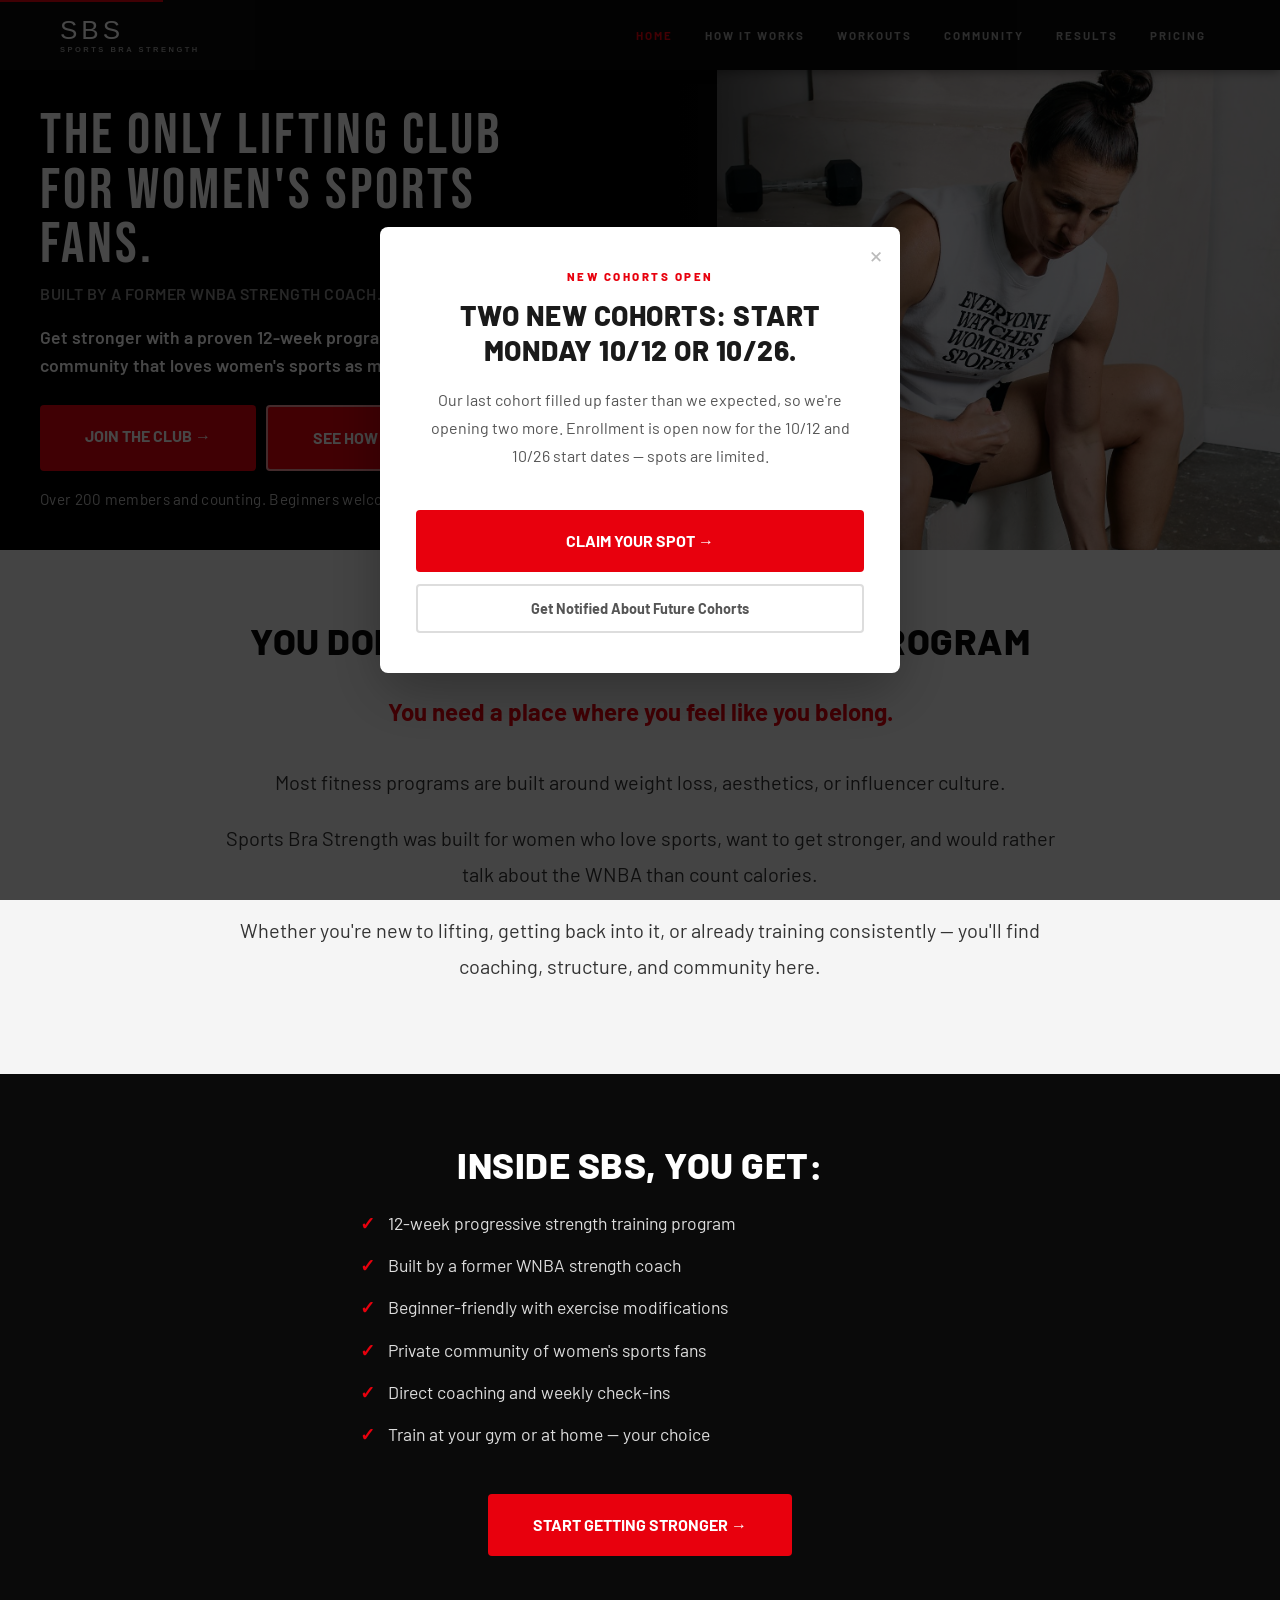
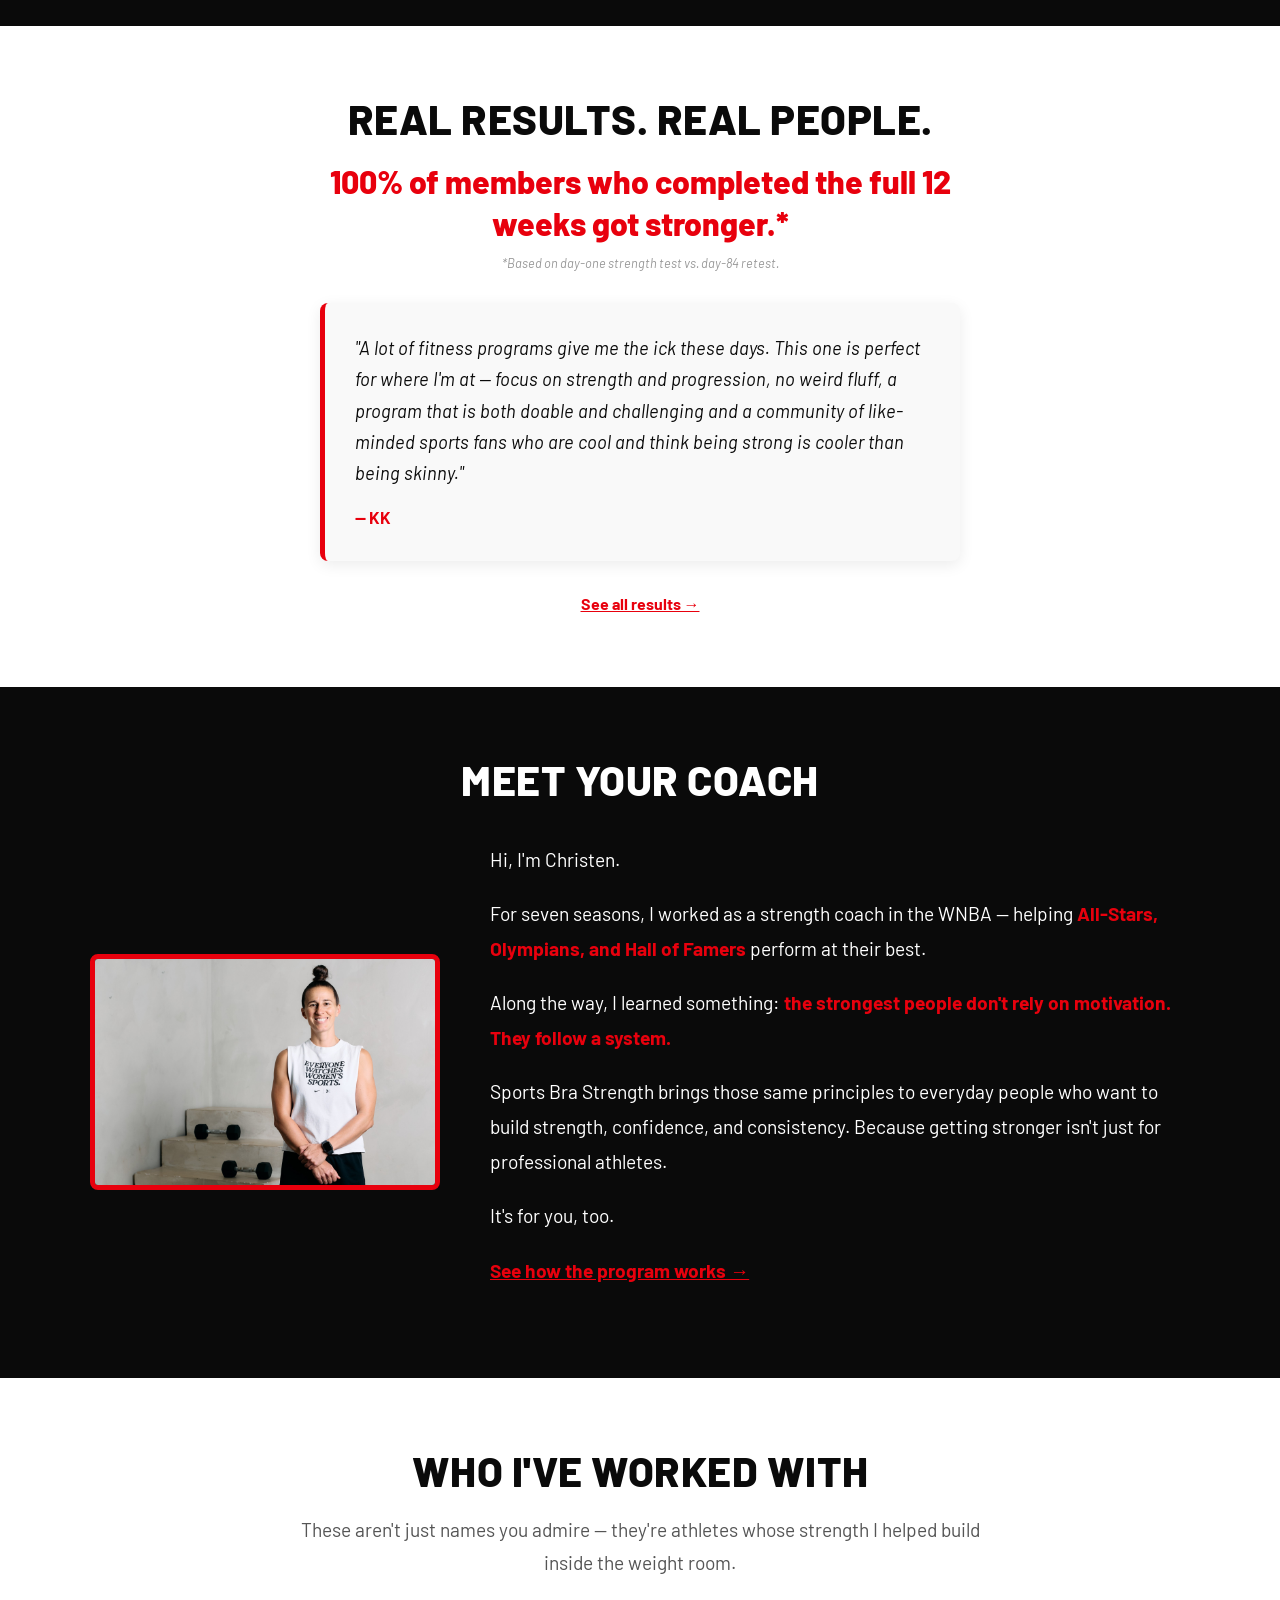
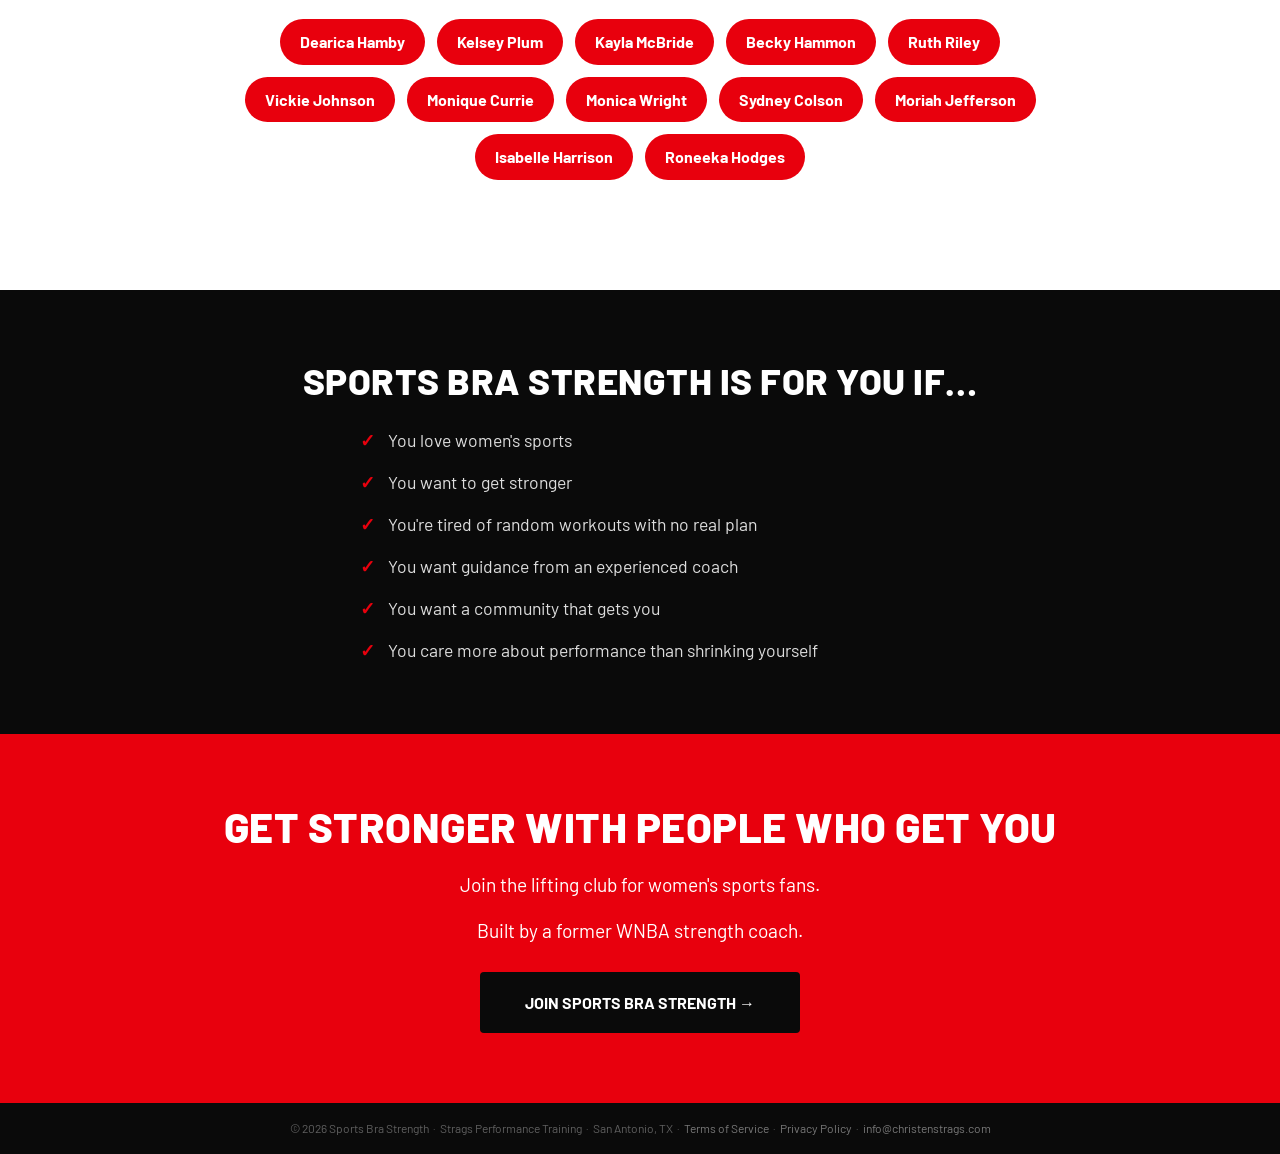
==== commit 622650cd: "Change second cohort start date to 10/26 Co-Authored-By: Claude Opus 5.5 <noreply@anthropic.com> Cla" ====
--- a/index.html
+++ b/index.html
@@ -228,8 +228,8 @@
     <button id="modal-close" aria-label="Close announcement" style="position:absolute; top:14px; right:18px; background:none; border:none; font-size:1.8rem; cursor:pointer; color:#bbb; line-height:1; font-family:'Barlow',sans-serif;">×</button>
 
     <p style="font-size:0.72rem; font-weight:800; text-transform:uppercase; letter-spacing:2.5px; color:#E8000D; margin-bottom:12px;">New Cohorts Open</p>
-    <h2 id="modal-headline" style="font-family:'Barlow',sans-serif; font-size:clamp(1.3rem,4vw,1.75rem); font-weight:800; color:#1a1a1a; line-height:1.25; margin-bottom:18px; text-transform:uppercase; letter-spacing:0.5px;">Two New Cohorts: Start Monday 10/12 or 10/25.</h2>
-    <p style="font-size:1rem; color:#555; line-height:1.75; margin-bottom:30px;">Our last cohort filled up faster than we expected, so we're opening two more. Enrollment is open now for the 10/12 and 10/25 start dates — spots are limited.</p>
+    <h2 id="modal-headline" style="font-family:'Barlow',sans-serif; font-size:clamp(1.3rem,4vw,1.75rem); font-weight:800; color:#1a1a1a; line-height:1.25; margin-bottom:18px; text-transform:uppercase; letter-spacing:0.5px;">Two New Cohorts: Start Monday 10/12 or 10/26.</h2>
+    <p style="font-size:1rem; color:#555; line-height:1.75; margin-bottom:30px;">Our last cohort filled up faster than we expected, so we're opening two more. Enrollment is open now for the 10/12 and 10/26 start dates — spots are limited.</p>
 
     <div style="display:flex; flex-direction:column; gap:12px;">
       <a href="pricing.html" class="cta-button" style="display:block; text-align:center;">Claim Your Spot →</a>
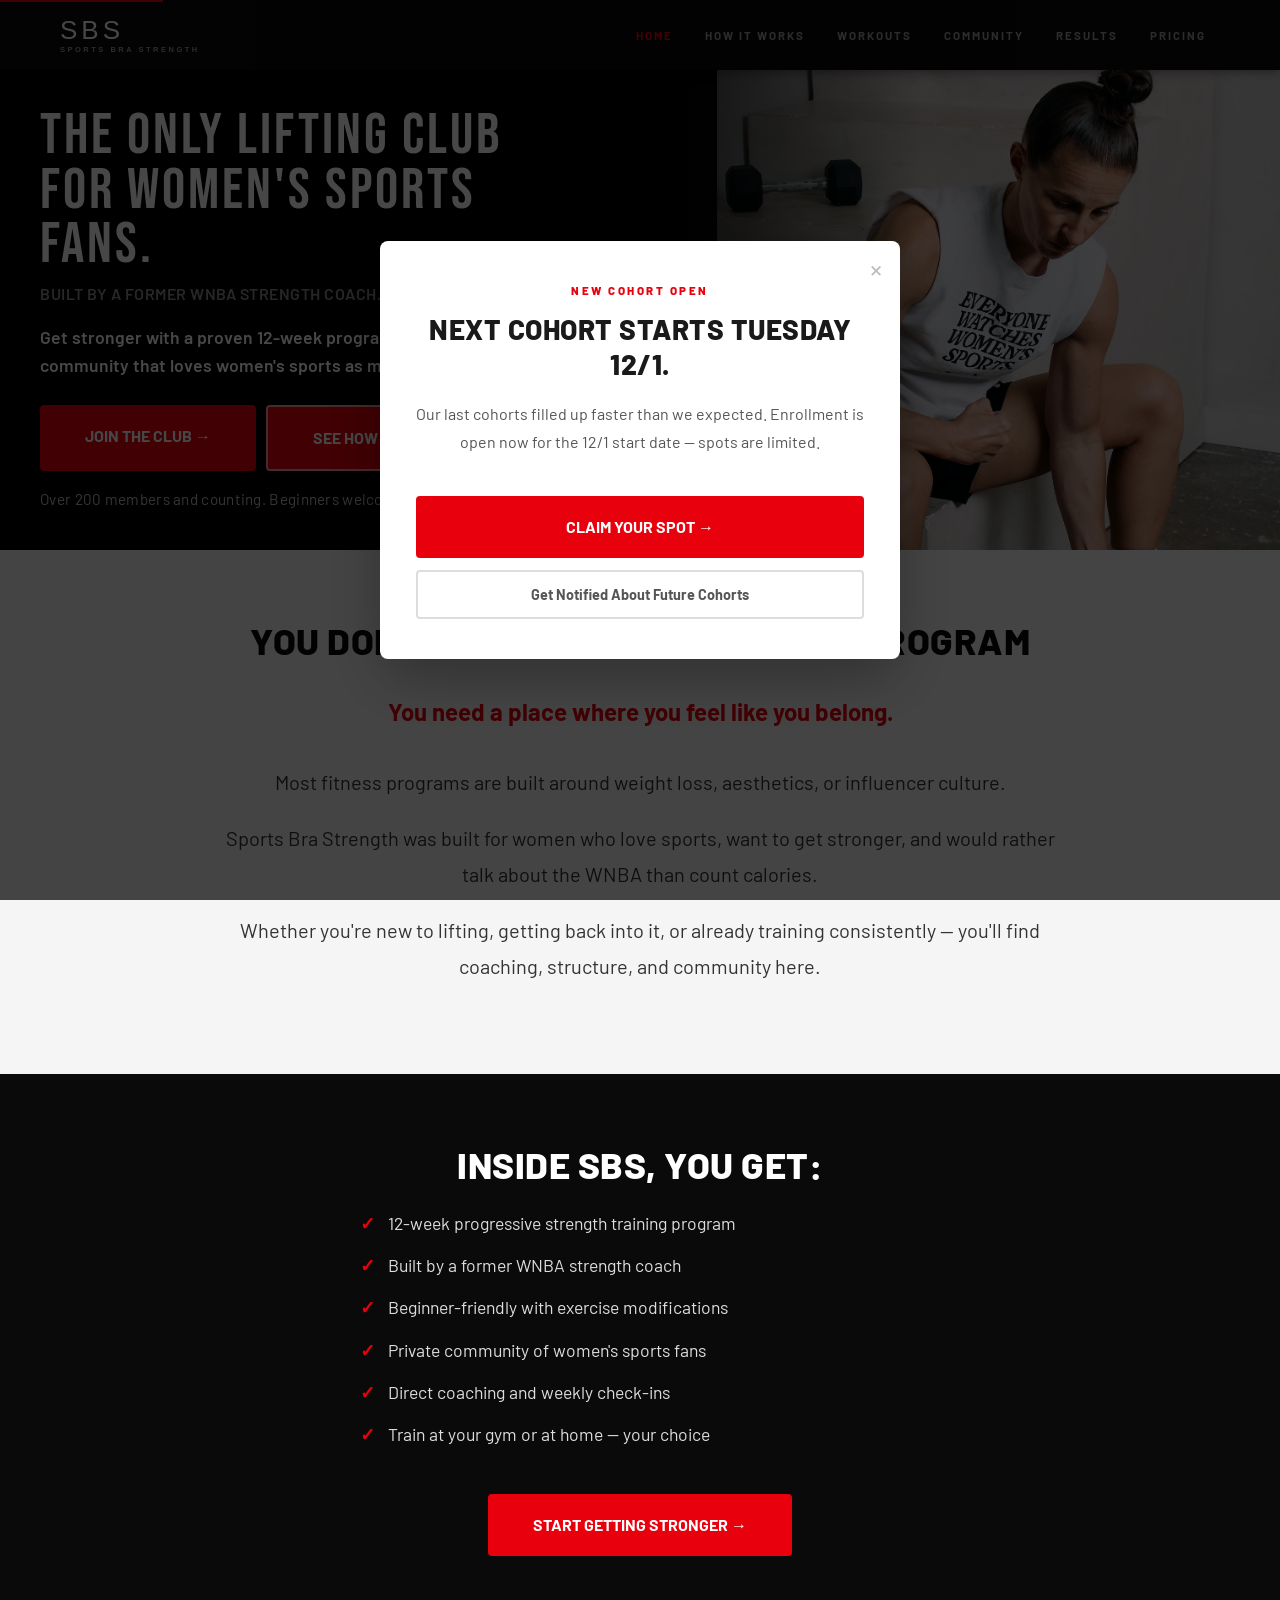
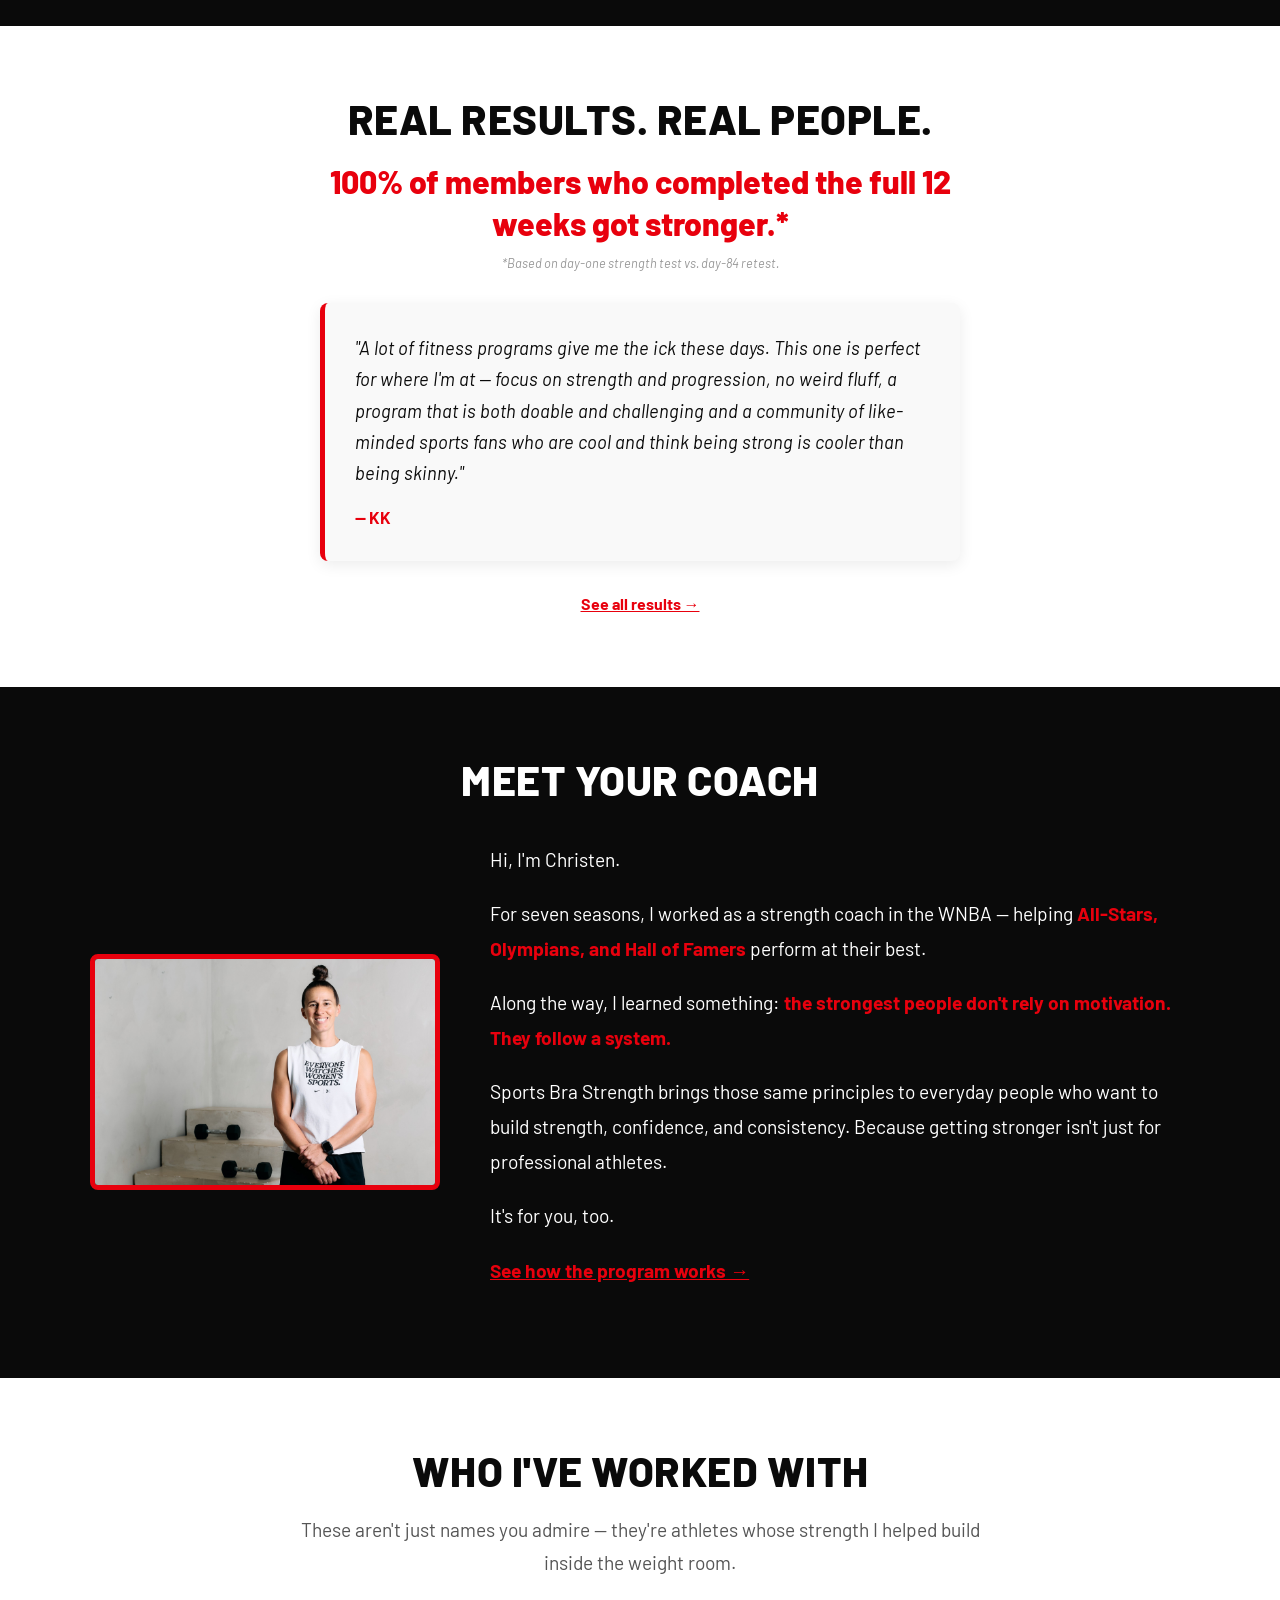
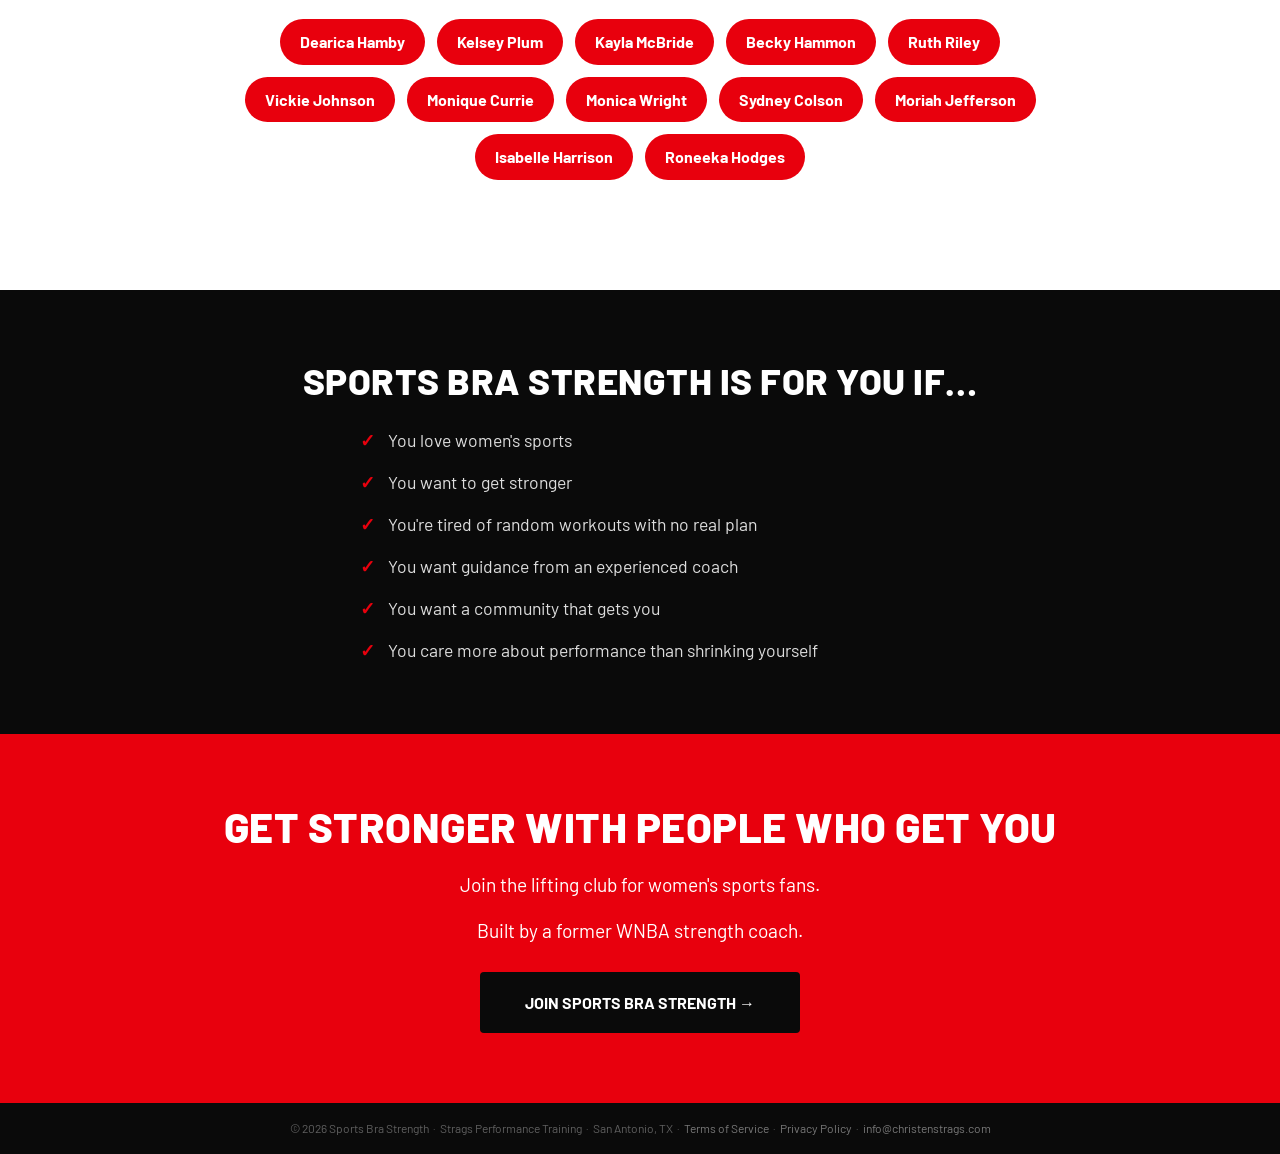
==== commit b552da80: "Update next cohort start date to 12/1 Co-Authored-By: Claude Opus 5.5 <noreply@anthropic.com> Claude" ====
--- a/index.html
+++ b/index.html
@@ -227,9 +227,9 @@
   <div style="background:white; border-radius:8px; max-width:520px; width:100%; padding:40px 36px; position:relative; text-align:center; box-shadow:0 20px 60px rgba(0,0,0,0.3);">
     <button id="modal-close" aria-label="Close announcement" style="position:absolute; top:14px; right:18px; background:none; border:none; font-size:1.8rem; cursor:pointer; color:#bbb; line-height:1; font-family:'Barlow',sans-serif;">×</button>
 
-    <p style="font-size:0.72rem; font-weight:800; text-transform:uppercase; letter-spacing:2.5px; color:#E8000D; margin-bottom:12px;">New Cohorts Open</p>
-    <h2 id="modal-headline" style="font-family:'Barlow',sans-serif; font-size:clamp(1.3rem,4vw,1.75rem); font-weight:800; color:#1a1a1a; line-height:1.25; margin-bottom:18px; text-transform:uppercase; letter-spacing:0.5px;">Two New Cohorts: Start Monday 10/12 or 10/26.</h2>
-    <p style="font-size:1rem; color:#555; line-height:1.75; margin-bottom:30px;">Our last cohort filled up faster than we expected, so we're opening two more. Enrollment is open now for the 10/12 and 10/26 start dates — spots are limited.</p>
+    <p style="font-size:0.72rem; font-weight:800; text-transform:uppercase; letter-spacing:2.5px; color:#E8000D; margin-bottom:12px;">New Cohort Open</p>
+    <h2 id="modal-headline" style="font-family:'Barlow',sans-serif; font-size:clamp(1.3rem,4vw,1.75rem); font-weight:800; color:#1a1a1a; line-height:1.25; margin-bottom:18px; text-transform:uppercase; letter-spacing:0.5px;">Next Cohort Starts Tuesday 12/1.</h2>
+    <p style="font-size:1rem; color:#555; line-height:1.75; margin-bottom:30px;">Our last cohorts filled up faster than we expected. Enrollment is open now for the 12/1 start date — spots are limited.</p>
 
     <div style="display:flex; flex-direction:column; gap:12px;">
       <a href="pricing.html" class="cta-button" style="display:block; text-align:center;">Claim Your Spot →</a>
@@ -275,7 +275,7 @@
   var emailToggle = document.getElementById('modal-email-toggle');
   var emailForm = document.getElementById('modal-email-form');
 
-  if (!localStorage.getItem('oct-cohorts-dismissed')) {
+  if (!localStorage.getItem('dec-cohort-dismissed')) {
     var modalShown = false;
     window.addEventListener('scroll', function() {
       if (modalShown) return;
@@ -289,7 +289,7 @@
 
   function dismissModal() {
     modal.style.display = 'none';
-    localStorage.setItem('oct-cohorts-dismissed', '1');
+    localStorage.setItem('dec-cohort-dismissed', '1');
   }
 
   closeBtn.addEventListener('click', dismissModal);
